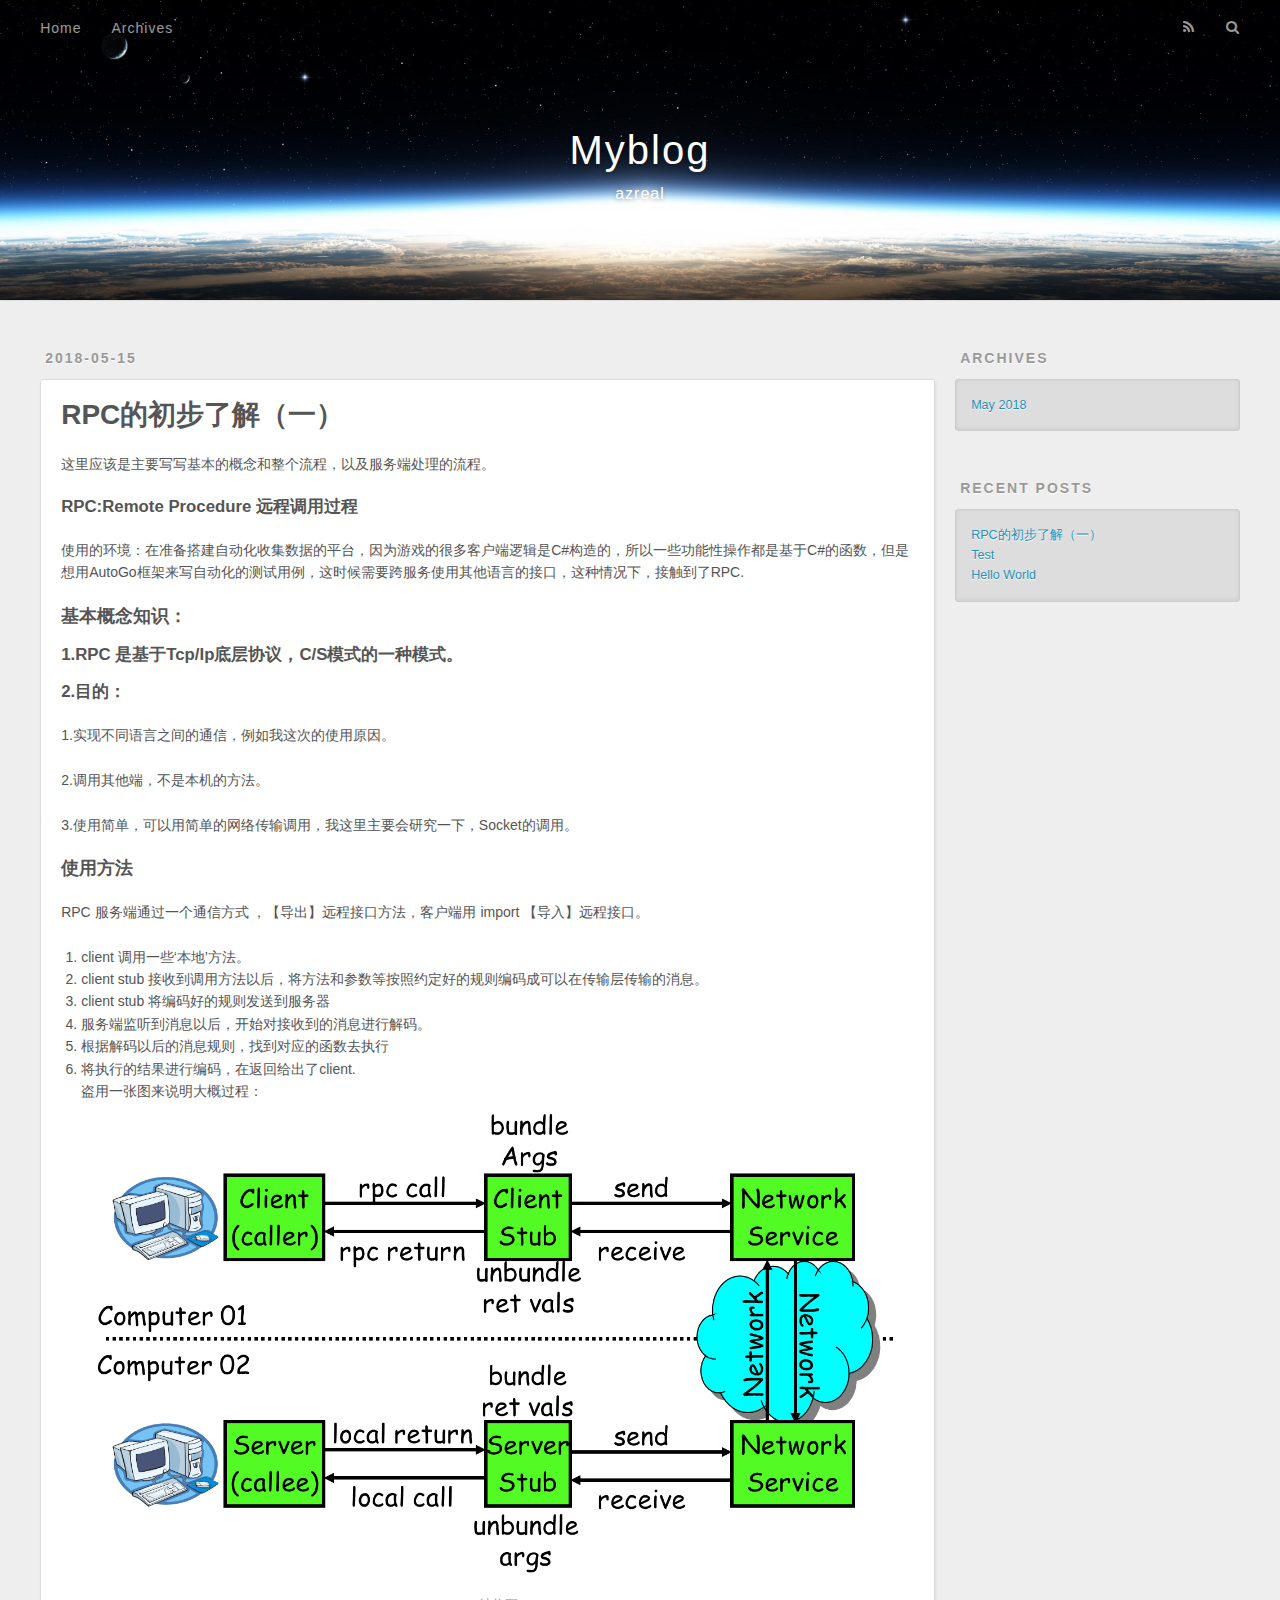
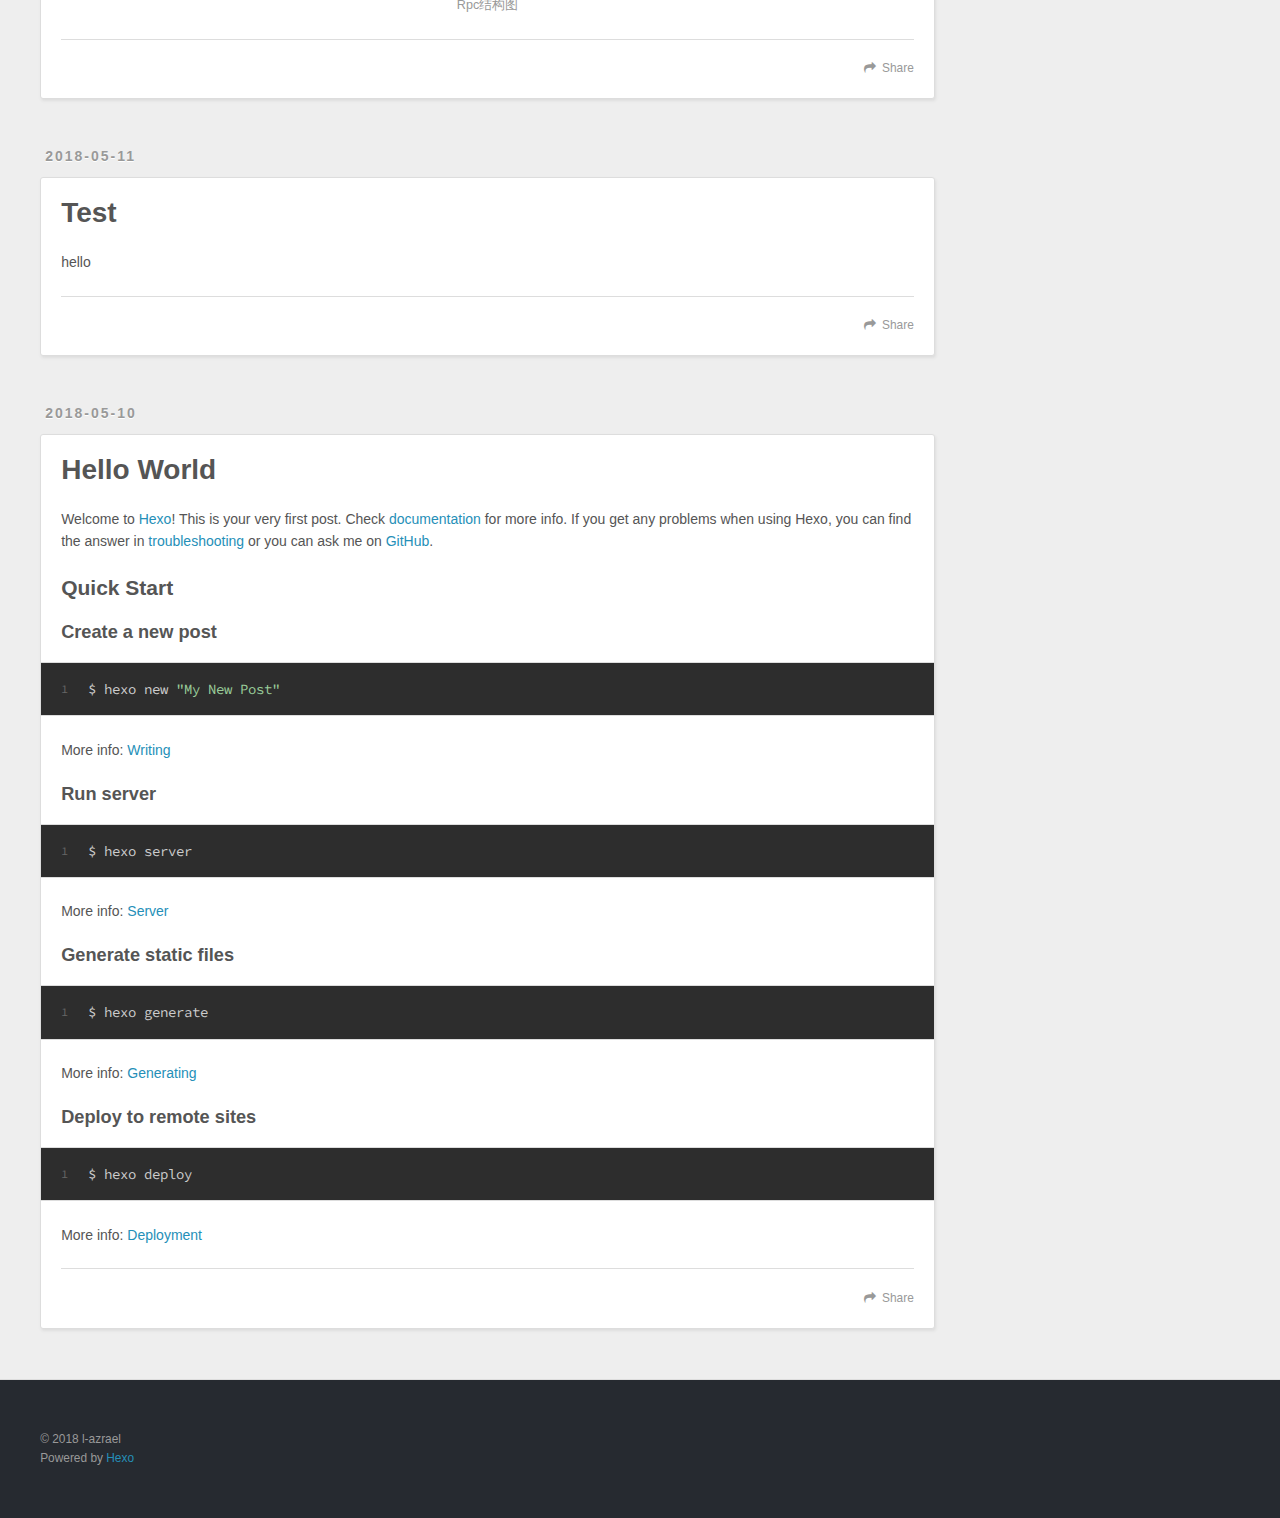
==== index.html @ de10a657 "update" ====
<!DOCTYPE html>
<html>
<head>
  <meta charset="utf-8">
  

  
  <title>Myblog</title>
  <meta name="viewport" content="width=device-width, initial-scale=1, maximum-scale=1">
  <meta name="description" content="加油">
<meta property="og:type" content="website">
<meta property="og:title" content="Myblog">
<meta property="og:url" content="http://yoursite.com/index.html">
<meta property="og:site_name" content="Myblog">
<meta property="og:description" content="加油">
<meta property="og:locale" content="zh-Hans">
<meta name="twitter:card" content="summary">
<meta name="twitter:title" content="Myblog">
<meta name="twitter:description" content="加油">
  
    <link rel="alternate" href="/atom.xml" title="Myblog" type="application/atom+xml">
  
  
    <link rel="icon" href="/favicon.png">
  
  
    <link href="//fonts.googleapis.com/css?family=Source+Code+Pro" rel="stylesheet" type="text/css">
  
  <link rel="stylesheet" href="/css/style.css">
</head>

<body>
  <div id="container">
    <div id="wrap">
      <header id="header">
  <div id="banner"></div>
  <div id="header-outer" class="outer">
    <div id="header-title" class="inner">
      <h1 id="logo-wrap">
        <a href="/" id="logo">Myblog</a>
      </h1>
      
        <h2 id="subtitle-wrap">
          <a href="/" id="subtitle">azreal</a>
        </h2>
      
    </div>
    <div id="header-inner" class="inner">
      <nav id="main-nav">
        <a id="main-nav-toggle" class="nav-icon"></a>
        
          <a class="main-nav-link" href="/">Home</a>
        
          <a class="main-nav-link" href="/archives">Archives</a>
        
      </nav>
      <nav id="sub-nav">
        
          <a id="nav-rss-link" class="nav-icon" href="/atom.xml" title="RSS Feed"></a>
        
        <a id="nav-search-btn" class="nav-icon" title="Search"></a>
      </nav>
      <div id="search-form-wrap">
        <form action="//google.com/search" method="get" accept-charset="UTF-8" class="search-form"><input type="search" name="q" class="search-form-input" placeholder="Search"><button type="submit" class="search-form-submit">&#xF002;</button><input type="hidden" name="sitesearch" value="http://yoursite.com"></form>
      </div>
    </div>
  </div>
</header>
      <div class="outer">
        <section id="main">
  
    <article id="post-RPC的初步了解（一）" class="article article-type-post" itemscope itemprop="blogPost">
  <div class="article-meta">
    <a href="/2018/05/15/RPC的初步了解（一）/" class="article-date">
  <time datetime="2018-05-15T07:46:44.225Z" itemprop="datePublished">2018-05-15</time>
</a>
    
  </div>
  <div class="article-inner">
    
    
      <header class="article-header">
        
  
    <h1 itemprop="name">
      <a class="article-title" href="/2018/05/15/RPC的初步了解（一）/">RPC的初步了解（一）</a>
    </h1>
  

      </header>
    
    <div class="article-entry" itemprop="articleBody">
      
        <p>这里应该是主要写写基本的概念和整个流程，以及服务端处理的流程。</p>
<h4 id="RPC-Remote-Procedure-远程调用过程"><a href="#RPC-Remote-Procedure-远程调用过程" class="headerlink" title="RPC:Remote Procedure 远程调用过程"></a>RPC:Remote Procedure 远程调用过程</h4><p>使用的环境：在准备搭建自动化收集数据的平台，因为游戏的很多客户端逻辑是C#构造的，所以一些功能性操作都是基于C#的函数，但是想用AutoGo框架来写自动化的测试用例，这时候需要跨服务使用其他语言的接口，这种情况下，接触到了RPC.</p>
<h3 id="基本概念知识："><a href="#基本概念知识：" class="headerlink" title="基本概念知识："></a>基本概念知识：</h3><h4 id="1-RPC-是基于Tcp-Ip底层协议，C-S模式的一种模式。"><a href="#1-RPC-是基于Tcp-Ip底层协议，C-S模式的一种模式。" class="headerlink" title="1.RPC 是基于Tcp/Ip底层协议，C/S模式的一种模式。"></a>1.RPC 是基于Tcp/Ip底层协议，C/S模式的一种模式。</h4><h4 id="2-目的："><a href="#2-目的：" class="headerlink" title="2.目的："></a>2.目的：</h4><p>  1.实现不同语言之间的通信，例如我这次的使用原因。</p>
<p>  2.调用其他端，不是本机的方法。  </p>
<p>  3.使用简单，可以用简单的网络传输调用，我这里主要会研究一下，Socket的调用。</p>
<h3 id="使用方法"><a href="#使用方法" class="headerlink" title="使用方法"></a>使用方法</h3><p>RPC 服务端通过一个通信方式 ，【导出】远程接口方法，客户端用 import 【导入】远程接口。  </p>
<ol>
<li>client 调用一些‘本地’方法。</li>
<li>client stub 接收到调用方法以后，将方法和参数等按照约定好的规则编码成可以在传输层传输的消息。</li>
<li>client stub 将编码好的规则发送到服务器</li>
<li>服务端监听到消息以后，开始对接收到的消息进行解码。</li>
<li>根据解码以后的消息规则，找到对应的函数去执行</li>
<li>将执行的结果进行编码，在返回给出了client.<br>盗用一张图来说明大概过程：<br><img src="/2018/05/15/RPC的初步了解（一）/rpc.png" alt="Rpc结构图"></li>
</ol>

      
    </div>
    <footer class="article-footer">
      <a data-url="http://yoursite.com/2018/05/15/RPC的初步了解（一）/" data-id="cjh7f4npv0002n8uz1afe9fk6" class="article-share-link">Share</a>
      
      
      
    </footer>
  </div>
  
</article>



  
    <article id="post-Test" class="article article-type-post" itemscope itemprop="blogPost">
  <div class="article-meta">
    <a href="/2018/05/11/Test/" class="article-date">
  <time datetime="2018-05-11T12:13:52.411Z" itemprop="datePublished">2018-05-11</time>
</a>
    
  </div>
  <div class="article-inner">
    
    
      <header class="article-header">
        
  
    <h1 itemprop="name">
      <a class="article-title" href="/2018/05/11/Test/">Test</a>
    </h1>
  

      </header>
    
    <div class="article-entry" itemprop="articleBody">
      
        <p>hello</p>

      
    </div>
    <footer class="article-footer">
      <a data-url="http://yoursite.com/2018/05/11/Test/" data-id="cjh7f4npt0001n8uz04z4fdyd" class="article-share-link">Share</a>
      
      
      
    </footer>
  </div>
  
</article>



  
    <article id="post-hello-world" class="article article-type-post" itemscope itemprop="blogPost">
  <div class="article-meta">
    <a href="/2018/05/10/hello-world/" class="article-date">
  <time datetime="2018-05-10T13:46:37.632Z" itemprop="datePublished">2018-05-10</time>
</a>
    
  </div>
  <div class="article-inner">
    
    
      <header class="article-header">
        
  
    <h1 itemprop="name">
      <a class="article-title" href="/2018/05/10/hello-world/">Hello World</a>
    </h1>
  

      </header>
    
    <div class="article-entry" itemprop="articleBody">
      
        <p>Welcome to <a href="https://hexo.io/" target="_blank" rel="noopener">Hexo</a>! This is your very first post. Check <a href="https://hexo.io/docs/" target="_blank" rel="noopener">documentation</a> for more info. If you get any problems when using Hexo, you can find the answer in <a href="https://hexo.io/docs/troubleshooting.html" target="_blank" rel="noopener">troubleshooting</a> or you can ask me on <a href="https://github.com/hexojs/hexo/issues" target="_blank" rel="noopener">GitHub</a>.</p>
<h2 id="Quick-Start"><a href="#Quick-Start" class="headerlink" title="Quick Start"></a>Quick Start</h2><h3 id="Create-a-new-post"><a href="#Create-a-new-post" class="headerlink" title="Create a new post"></a>Create a new post</h3><figure class="highlight bash"><table><tr><td class="gutter"><pre><span class="line">1</span><br></pre></td><td class="code"><pre><span class="line">$ hexo new <span class="string">"My New Post"</span></span><br></pre></td></tr></table></figure>
<p>More info: <a href="https://hexo.io/docs/writing.html" target="_blank" rel="noopener">Writing</a></p>
<h3 id="Run-server"><a href="#Run-server" class="headerlink" title="Run server"></a>Run server</h3><figure class="highlight bash"><table><tr><td class="gutter"><pre><span class="line">1</span><br></pre></td><td class="code"><pre><span class="line">$ hexo server</span><br></pre></td></tr></table></figure>
<p>More info: <a href="https://hexo.io/docs/server.html" target="_blank" rel="noopener">Server</a></p>
<h3 id="Generate-static-files"><a href="#Generate-static-files" class="headerlink" title="Generate static files"></a>Generate static files</h3><figure class="highlight bash"><table><tr><td class="gutter"><pre><span class="line">1</span><br></pre></td><td class="code"><pre><span class="line">$ hexo generate</span><br></pre></td></tr></table></figure>
<p>More info: <a href="https://hexo.io/docs/generating.html" target="_blank" rel="noopener">Generating</a></p>
<h3 id="Deploy-to-remote-sites"><a href="#Deploy-to-remote-sites" class="headerlink" title="Deploy to remote sites"></a>Deploy to remote sites</h3><figure class="highlight bash"><table><tr><td class="gutter"><pre><span class="line">1</span><br></pre></td><td class="code"><pre><span class="line">$ hexo deploy</span><br></pre></td></tr></table></figure>
<p>More info: <a href="https://hexo.io/docs/deployment.html" target="_blank" rel="noopener">Deployment</a></p>

      
    </div>
    <footer class="article-footer">
      <a data-url="http://yoursite.com/2018/05/10/hello-world/" data-id="cjh7f4npp0000n8uzhygvzi7x" class="article-share-link">Share</a>
      
      
      
    </footer>
  </div>
  
</article>



  


</section>
        
          <aside id="sidebar">
  
    

  
    

  
    
  
    
  <div class="widget-wrap">
    <h3 class="widget-title">Archives</h3>
    <div class="widget">
      <ul class="archive-list"><li class="archive-list-item"><a class="archive-list-link" href="/archives/2018/05/">May 2018</a></li></ul>
    </div>
  </div>


  
    
  <div class="widget-wrap">
    <h3 class="widget-title">Recent Posts</h3>
    <div class="widget">
      <ul>
        
          <li>
            <a href="/2018/05/15/RPC的初步了解（一）/">RPC的初步了解（一）</a>
          </li>
        
          <li>
            <a href="/2018/05/11/Test/">Test</a>
          </li>
        
          <li>
            <a href="/2018/05/10/hello-world/">Hello World</a>
          </li>
        
      </ul>
    </div>
  </div>

  
</aside>
        
      </div>
      <footer id="footer">
  
  <div class="outer">
    <div id="footer-info" class="inner">
      &copy; 2018 l-azrael<br>
      Powered by <a href="http://hexo.io/" target="_blank">Hexo</a>
    </div>
  </div>
</footer>
    </div>
    <nav id="mobile-nav">
  
    <a href="/" class="mobile-nav-link">Home</a>
  
    <a href="/archives" class="mobile-nav-link">Archives</a>
  
</nav>
    

<script src="//ajax.googleapis.com/ajax/libs/jquery/2.0.3/jquery.min.js"></script>


  <link rel="stylesheet" href="/fancybox/jquery.fancybox.css">
  <script src="/fancybox/jquery.fancybox.pack.js"></script>


<script src="/js/script.js"></script>




  </div>
</body>
</html>
---- css/style.css ----
body {
  width: 100%;
}
body:before,
body:after {
  content: "";
  display: table;
}
body:after {
  clear: both;
}
html,
body,
div,
span,
applet,
object,
iframe,
h1,
h2,
h3,
h4,
h5,
h6,
p,
blockquote,
pre,
a,
abbr,
acronym,
address,
big,
cite,
code,
del,
dfn,
em,
img,
ins,
kbd,
q,
s,
samp,
small,
strike,
strong,
sub,
sup,
tt,
var,
dl,
dt,
dd,
ol,
ul,
li,
fieldset,
form,
label,
legend,
table,
caption,
tbody,
tfoot,
thead,
tr,
th,
td {
  margin: 0;
  padding: 0;
  border: 0;
  outline: 0;
  font-weight: inherit;
  font-style: inherit;
  font-family: inherit;
  font-size: 100%;
  vertical-align: baseline;
}
body {
  line-height: 1;
  color: #000;
  background: #fff;
}
ol,
ul {
  list-style: none;
}
table {
  border-collapse: separate;
  border-spacing: 0;
  vertical-align: middle;
}
caption,
th,
td {
  text-align: left;
  font-weight: normal;
  vertical-align: middle;
}
a img {
  border: none;
}
input,
button {
  margin: 0;
  padding: 0;
}
input::-moz-focus-inner,
button::-moz-focus-inner {
  border: 0;
  padding: 0;
}
@font-face {
  font-family: FontAwesome;
  font-style: normal;
  font-weight: normal;
  src: url("fonts/fontawesome-webfont.eot?v=#4.0.3");
  src: url("fonts/fontawesome-webfont.eot?#iefix&v=#4.0.3") format("embedded-opentype"), url("fonts/fontawesome-webfont.woff?v=#4.0.3") format("woff"), url("fonts/fontawesome-webfont.ttf?v=#4.0.3") format("truetype"), url("fonts/fontawesome-webfont.svg#fontawesomeregular?v=#4.0.3") format("svg");
}
html,
body,
#container {
  height: 100%;
}
body {
  background: #eee;
  font: 14px -apple-system, BlinkMacSystemFont, "Segoe UI", "Roboto", "Oxygen", "Ubuntu", "Cantarell", "Fira Sans", "Droid Sans", "Helvetica Neue", sans-serif;
  -webkit-text-size-adjust: 100%;
}
.outer {
  max-width: 1220px;
  margin: 0 auto;
  padding: 0 20px;
}
.outer:before,
.outer:after {
  content: "";
  display: table;
}
.outer:after {
  clear: both;
}
.inner {
  display: inline;
  float: left;
  width: 98.33333333333333%;
  margin: 0 0.833333333333333%;
}
.left,
.alignleft {
  float: left;
}
.right,
.alignright {
  float: right;
}
.clear {
  clear: both;
}
#container {
  position: relative;
}
.mobile-nav-on {
  overflow: hidden;
}
#wrap {
  height: 100%;
  width: 100%;
  position: absolute;
  top: 0;
  left: 0;
  -webkit-transition: 0.2s ease-out;
  -moz-transition: 0.2s ease-out;
  -ms-transition: 0.2s ease-out;
  transition: 0.2s ease-out;
  z-index: 1;
  background: #eee;
}
.mobile-nav-on #wrap {
  left: 280px;
}
@media screen and (min-width: 768px) {
  #main {
    display: inline;
    float: left;
    width: 73.33333333333333%;
    margin: 0 0.833333333333333%;
  }
}
.article-date,
.article-category-link,
.archive-year,
.widget-title {
  text-decoration: none;
  text-transform: uppercase;
  letter-spacing: 2px;
  color: #999;
  margin-bottom: 1em;
  margin-left: 5px;
  line-height: 1em;
  text-shadow: 0 1px #fff;
  font-weight: bold;
}
.article-inner,
.archive-article-inner {
  background: #fff;
  -webkit-box-shadow: 1px 2px 3px #ddd;
  box-shadow: 1px 2px 3px #ddd;
  border: 1px solid #ddd;
  border-radius: 3px;
}
.article-entry h1,
.widget h1 {
  font-size: 2em;
}
.article-entry h2,
.widget h2 {
  font-size: 1.5em;
}
.article-entry h3,
.widget h3 {
  font-size: 1.3em;
}
.article-entry h4,
.widget h4 {
  font-size: 1.2em;
}
.article-entry h5,
.widget h5 {
  font-size: 1em;
}
.article-entry h6,
.widget h6 {
  font-size: 1em;
  color: #999;
}
.article-entry hr,
.widget hr {
  border: 1px dashed #ddd;
}
.article-entry strong,
.widget strong {
  font-weight: bold;
}
.article-entry em,
.widget em,
.article-entry cite,
.widget cite {
  font-style: italic;
}
.article-entry sup,
.widget sup,
.article-entry sub,
.widget sub {
  font-size: 0.75em;
  line-height: 0;
  position: relative;
  vertical-align: baseline;
}
.article-entry sup,
.widget sup {
  top: -0.5em;
}
.article-entry sub,
.widget sub {
  bottom: -0.2em;
}
.article-entry small,
.widget small {
  font-size: 0.85em;
}
.article-entry acronym,
.widget acronym,
.article-entry abbr,
.widget abbr {
  border-bottom: 1px dotted;
}
.article-entry ul,
.widget ul,
.article-entry ol,
.widget ol,
.article-entry dl,
.widget dl {
  margin: 0 20px;
  line-height: 1.6em;
}
.article-entry ul ul,
.widget ul ul,
.article-entry ol ul,
.widget ol ul,
.article-entry ul ol,
.widget ul ol,
.article-entry ol ol,
.widget ol ol {
  margin-top: 0;
  margin-bottom: 0;
}
.article-entry ul,
.widget ul {
  list-style: disc;
}
.article-entry ol,
.widget ol {
  list-style: decimal;
}
.article-entry dt,
.widget dt {
  font-weight: bold;
}
#header {
  height: 300px;
  position: relative;
  border-bottom: 1px solid #ddd;
}
#header:before,
#header:after {
  content: "";
  position: absolute;
  left: 0;
  right: 0;
  height: 40px;
}
#header:before {
  top: 0;
  background: -webkit-linear-gradient(rgba(0,0,0,0.2), transparent);
  background: -moz-linear-gradient(rgba(0,0,0,0.2), transparent);
  background: -ms-linear-gradient(rgba(0,0,0,0.2), transparent);
  background: linear-gradient(rgba(0,0,0,0.2), transparent);
}
#header:after {
  bottom: 0;
  background: -webkit-linear-gradient(transparent, rgba(0,0,0,0.2));
  background: -moz-linear-gradient(transparent, rgba(0,0,0,0.2));
  background: -ms-linear-gradient(transparent, rgba(0,0,0,0.2));
  background: linear-gradient(transparent, rgba(0,0,0,0.2));
}
#header-outer {
  height: 100%;
  position: relative;
}
#header-inner {
  position: relative;
  overflow: hidden;
}
#banner {
  position: absolute;
  top: 0;
  left: 0;
  width: 100%;
  height: 100%;
  background: url("images/banner.jpg") center #000;
  -webkit-background-size: cover;
  -moz-background-size: cover;
  background-size: cover;
  z-index: -1;
}
#header-title {
  text-align: center;
  height: 40px;
  position: absolute;
  top: 50%;
  left: 0;
  margin-top: -20px;
}
#logo,
#subtitle {
  text-decoration: none;
  color: #fff;
  font-weight: 300;
  text-shadow: 0 1px 4px rgba(0,0,0,0.3);
}
#logo {
  font-size: 40px;
  line-height: 40px;
  letter-spacing: 2px;
}
#subtitle {
  font-size: 16px;
  line-height: 16px;
  letter-spacing: 1px;
}
#subtitle-wrap {
  margin-top: 16px;
}
#main-nav {
  float: left;
  margin-left: -15px;
}
.nav-icon,
.main-nav-link {
  float: left;
  color: #fff;
  opacity: 0.6;
  text-decoration: none;
  text-shadow: 0 1px rgba(0,0,0,0.2);
  -webkit-transition: opacity 0.2s;
  -moz-transition: opacity 0.2s;
  -ms-transition: opacity 0.2s;
  transition: opacity 0.2s;
  display: block;
  padding: 20px 15px;
}
.nav-icon:hover,
.main-nav-link:hover {
  opacity: 1;
}
.nav-icon {
  font-family: FontAwesome;
  text-align: center;
  font-size: 14px;
  width: 14px;
  height: 14px;
  padding: 20px 15px;
  position: relative;
  cursor: pointer;
}
.main-nav-link {
  font-weight: 300;
  letter-spacing: 1px;
}
@media screen and (max-width: 479px) {
  .main-nav-link {
    display: none;
  }
}
#main-nav-toggle {
  display: none;
}
#main-nav-toggle:before {
  content: "\f0c9";
}
@media screen and (max-width: 479px) {
  #main-nav-toggle {
    display: block;
  }
}
#sub-nav {
  float: right;
  margin-right: -15px;
}
#nav-rss-link:before {
  content: "\f09e";
}
#nav-search-btn:before {
  content: "\f002";
}
#search-form-wrap {
  position: absolute;
  top: 15px;
  width: 150px;
  height: 30px;
  right: -150px;
  opacity: 0;
  -webkit-transition: 0.2s ease-out;
  -moz-transition: 0.2s ease-out;
  -ms-transition: 0.2s ease-out;
  transition: 0.2s ease-out;
}
#search-form-wrap.on {
  opacity: 1;
  right: 0;
}
@media screen and (max-width: 479px) {
  #search-form-wrap {
    width: 100%;
    right: -100%;
  }
}
.search-form {
  position: absolute;
  top: 0;
  left: 0;
  right: 0;
  background: #fff;
  padding: 5px 15px;
  border-radius: 15px;
  -webkit-box-shadow: 0 0 10px rgba(0,0,0,0.3);
  box-shadow: 0 0 10px rgba(0,0,0,0.3);
}
.search-form-input {
  border: none;
  background: none;
  color: #555;
  width: 100%;
  font: 13px -apple-system, BlinkMacSystemFont, "Segoe UI", "Roboto", "Oxygen", "Ubuntu", "Cantarell", "Fira Sans", "Droid Sans", "Helvetica Neue", sans-serif;
  outline: none;
}
.search-form-input::-webkit-search-results-decoration,
.search-form-input::-webkit-search-cancel-button {
  -webkit-appearance: none;
}
.search-form-submit {
  position: absolute;
  top: 50%;
  right: 10px;
  margin-top: -7px;
  font: 13px FontAwesome;
  border: none;
  background: none;
  color: #bbb;
  cursor: pointer;
}
.search-form-submit:hover,
.search-form-submit:focus {
  color: #777;
}
.article {
  margin: 50px 0;
}
.article-inner {
  overflow: hidden;
}
.article-meta:before,
.article-meta:after {
  content: "";
  display: table;
}
.article-meta:after {
  clear: both;
}
.article-date {
  float: left;
}
.article-category {
  float: left;
  line-height: 1em;
  color: #ccc;
  text-shadow: 0 1px #fff;
  margin-left: 8px;
}
.article-category:before {
  content: "\2022";
}
.article-category-link {
  margin: 0 12px 1em;
}
.article-header {
  padding: 20px 20px 0;
}
.article-title {
  text-decoration: none;
  font-size: 2em;
  font-weight: bold;
  color: #555;
  line-height: 1.1em;
  -webkit-transition: color 0.2s;
  -moz-transition: color 0.2s;
  -ms-transition: color 0.2s;
  transition: color 0.2s;
}
a.article-title:hover {
  color: #258fb8;
}
.article-entry {
  color: #555;
  padding: 0 20px;
}
.article-entry:before,
.article-entry:after {
  content: "";
  display: table;
}
.article-entry:after {
  clear: both;
}
.article-entry p,
.article-entry table {
  line-height: 1.6em;
  margin: 1.6em 0;
}
.article-entry h1,
.article-entry h2,
.article-entry h3,
.article-entry h4,
.article-entry h5,
.article-entry h6 {
  font-weight: bold;
}
.article-entry h1,
.article-entry h2,
.article-entry h3,
.article-entry h4,
.article-entry h5,
.article-entry h6 {
  line-height: 1.1em;
  margin: 1.1em 0;
}
.article-entry a {
  color: #258fb8;
  text-decoration: none;
}
.article-entry a:hover {
  text-decoration: underline;
}
.article-entry ul,
.article-entry ol,
.article-entry dl {
  margin-top: 1.6em;
  margin-bottom: 1.6em;
}
.article-entry img,
.article-entry video {
  max-width: 100%;
  height: auto;
  display: block;
  margin: auto;
}
.article-entry iframe {
  border: none;
}
.article-entry table {
  width: 100%;
  border-collapse: collapse;
  border-spacing: 0;
}
.article-entry th {
  font-weight: bold;
  border-bottom: 3px solid #ddd;
  padding-bottom: 0.5em;
}
.article-entry td {
  border-bottom: 1px solid #ddd;
  padding: 10px 0;
}
.article-entry blockquote {
  font-family: Georgia, "Times New Roman", serif;
  font-size: 1.4em;
  margin: 1.6em 20px;
  text-align: center;
}
.article-entry blockquote footer {
  font-size: 14px;
  margin: 1.6em 0;
  font-family: -apple-system, BlinkMacSystemFont, "Segoe UI", "Roboto", "Oxygen", "Ubuntu", "Cantarell", "Fira Sans", "Droid Sans", "Helvetica Neue", sans-serif;
}
.article-entry blockquote footer cite:before {
  content: "—";
  padding: 0 0.5em;
}
.article-entry .pullquote {
  text-align: left;
  width: 45%;
  margin: 0;
}
.article-entry .pullquote.left {
  margin-left: 0.5em;
  margin-right: 1em;
}
.article-entry .pullquote.right {
  margin-right: 0.5em;
  margin-left: 1em;
}
.article-entry .caption {
  color: #999;
  display: block;
  font-size: 0.9em;
  margin-top: 0.5em;
  position: relative;
  text-align: center;
}
.article-entry .video-container {
  position: relative;
  padding-top: 56.25%;
  height: 0;
  overflow: hidden;
}
.article-entry .video-container iframe,
.article-entry .video-container object,
.article-entry .video-container embed {
  position: absolute;
  top: 0;
  left: 0;
  width: 100%;
  height: 100%;
  margin-top: 0;
}
.article-more-link a {
  display: inline-block;
  line-height: 1em;
  padding: 6px 15px;
  border-radius: 15px;
  background: #eee;
  color: #999;
  text-shadow: 0 1px #fff;
  text-decoration: none;
}
.article-more-link a:hover {
  background: #258fb8;
  color: #fff;
  text-decoration: none;
  text-shadow: 0 1px #1e7293;
}
.article-footer {
  font-size: 0.85em;
  line-height: 1.6em;
  border-top: 1px solid #ddd;
  padding-top: 1.6em;
  margin: 0 20px 20px;
}
.article-footer:before,
.article-footer:after {
  content: "";
  display: table;
}
.article-footer:after {
  clear: both;
}
.article-footer a {
  color: #999;
  text-decoration: none;
}
.article-footer a:hover {
  color: #555;
}
.article-tag-list-item {
  float: left;
  margin-right: 10px;
}
.article-tag-list-link:before {
  content: "#";
}
.article-comment-link {
  float: right;
}
.article-comment-link:before {
  content: "\f075";
  font-family: FontAwesome;
  padding-right: 8px;
}
.article-share-link {
  cursor: pointer;
  float: right;
  margin-left: 20px;
}
.article-share-link:before {
  content: "\f064";
  font-family: FontAwesome;
  padding-right: 6px;
}
#article-nav {
  position: relative;
}
#article-nav:before,
#article-nav:after {
  content: "";
  display: table;
}
#article-nav:after {
  clear: both;
}
@media screen and (min-width: 768px) {
  #article-nav {
    margin: 50px 0;
  }
  #article-nav:before {
    width: 8px;
    height: 8px;
    position: absolute;
    top: 50%;
    left: 50%;
    margin-top: -4px;
    margin-left: -4px;
    content: "";
    border-radius: 50%;
    background: #ddd;
    -webkit-box-shadow: 0 1px 2px #fff;
    box-shadow: 0 1px 2px #fff;
  }
}
.article-nav-link-wrap {
  text-decoration: none;
  text-shadow: 0 1px #fff;
  color: #999;
  -webkit-box-sizing: border-box;
  -moz-box-sizing: border-box;
  box-sizing: border-box;
  margin-top: 50px;
  text-align: center;
  display: block;
}
.article-nav-link-wrap:hover {
  color: #555;
}
@media screen and (min-width: 768px) {
  .article-nav-link-wrap {
    width: 50%;
    margin-top: 0;
  }
}
@media screen and (min-width: 768px) {
  #article-nav-newer {
    float: left;
    text-align: right;
    padding-right: 20px;
  }
}
@media screen and (min-width: 768px) {
  #article-nav-older {
    float: right;
    text-align: left;
    padding-left: 20px;
  }
}
.article-nav-caption {
  text-transform: uppercase;
  letter-spacing: 2px;
  color: #ddd;
  line-height: 1em;
  font-weight: bold;
}
#article-nav-newer .article-nav-caption {
  margin-right: -2px;
}
.article-nav-title {
  font-size: 0.85em;
  line-height: 1.6em;
  margin-top: 0.5em;
}
.article-share-box {
  position: absolute;
  display: none;
  background: #fff;
  -webkit-box-shadow: 1px 2px 10px rgba(0,0,0,0.2);
  box-shadow: 1px 2px 10px rgba(0,0,0,0.2);
  border-radius: 3px;
  margin-left: -145px;
  overflow: hidden;
  z-index: 1;
}
.article-share-box.on {
  display: block;
}
.article-share-input {
  width: 100%;
  background: none;
  -webkit-box-sizing: border-box;
  -moz-box-sizing: border-box;
  box-sizing: border-box;
  font: 14px -apple-system, BlinkMacSystemFont, "Segoe UI", "Roboto", "Oxygen", "Ubuntu", "Cantarell", "Fira Sans", "Droid Sans", "Helvetica Neue", sans-serif;
  padding: 0 15px;
  color: #555;
  outline: none;
  border: 1px solid #ddd;
  border-radius: 3px 3px 0 0;
  height: 36px;
  line-height: 36px;
}
.article-share-links {
  background: #eee;
}
.article-share-links:before,
.article-share-links:after {
  content: "";
  display: table;
}
.article-share-links:after {
  clear: both;
}
.article-share-twitter,
.article-share-facebook,
.article-share-pinterest,
.article-share-google,
.article-share-linkedin {
  width: 50px;
  height: 36px;
  display: block;
  float: left;
  position: relative;
  color: #999;
  text-shadow: 0 1px #fff;
}
.article-share-twitter:before,
.article-share-facebook:before,
.article-share-pinterest:before,
.article-share-google:before,
.article-share-linkedin:before {
  font-size: 20px;
  font-family: FontAwesome;
  width: 20px;
  height: 20px;
  position: absolute;
  top: 50%;
  left: 50%;
  margin-top: -10px;
  margin-left: -10px;
  text-align: center;
}
.article-share-twitter:hover,
.article-share-facebook:hover,
.article-share-pinterest:hover,
.article-share-google:hover,
.article-share-linkedin:hover {
  color: #fff;
}
.article-share-twitter:before {
  content: "\f099";
}
.article-share-twitter:hover {
  background: #00aced;
  text-shadow: 0 1px #008abe;
}
.article-share-facebook:before {
  content: "\f09a";
}
.article-share-facebook:hover {
  background: #3b5998;
  text-shadow: 0 1px #2f477a;
}
.article-share-pinterest:before {
  content: "\f0d2";
}
.article-share-pinterest:hover {
  background: #cb2027;
  text-shadow: 0 1px #a21a1f;
}
.article-share-google:before {
  content: "\f0d5";
}
.article-share-google:hover {
  background: #dd4b39;
  text-shadow: 0 1px #be3221;
}
.article-share-linkedin:before {
  content: "\f0e1";
}
.article-share-linkedin:hover {
  background: #0077b5;
  text-shadow: 0 1px #005f91;
}
.article-gallery {
  background: #000;
  position: relative;
}
.article-gallery-photos {
  position: relative;
  overflow: hidden;
}
.article-gallery-img {
  display: none;
  max-width: 100%;
}
.article-gallery-img:first-child {
  display: block;
}
.article-gallery-img.loaded {
  position: absolute;
  display: block;
}
.article-gallery-img img {
  display: block;
  max-width: 100%;
  margin: 0 auto;
}
#comments {
  background: #fff;
  -webkit-box-shadow: 1px 2px 3px #ddd;
  box-shadow: 1px 2px 3px #ddd;
  padding: 20px;
  border: 1px solid #ddd;
  border-radius: 3px;
  margin: 50px 0;
}
#comments a {
  color: #258fb8;
}
.archives-wrap {
  margin: 50px 0;
}
.archives:before,
.archives:after {
  content: "";
  display: table;
}
.archives:after {
  clear: both;
}
.archive-year-wrap {
  margin-bottom: 1em;
}
.archives {
  -webkit-column-gap: 10px;
  -moz-column-gap: 10px;
  column-gap: 10px;
}
@media screen and (min-width: 480px) and (max-width: 767px) {
  .archives {
    -webkit-column-count: 2;
    -moz-column-count: 2;
    column-count: 2;
  }
}
@media screen and (min-width: 768px) {
  .archives {
    -webkit-column-count: 3;
    -moz-column-count: 3;
    column-count: 3;
  }
}
.archive-article {
  -webkit-column-break-inside: avoid;
  page-break-inside: avoid;
  overflow: hidden;
  break-inside: avoid-column;
}
.archive-article-inner {
  padding: 10px;
  margin-bottom: 15px;
}
.archive-article-title {
  text-decoration: none;
  font-weight: bold;
  color: #555;
  -webkit-transition: color 0.2s;
  -moz-transition: color 0.2s;
  -ms-transition: color 0.2s;
  transition: color 0.2s;
  line-height: 1.6em;
}
.archive-article-title:hover {
  color: #258fb8;
}
.archive-article-footer {
  margin-top: 1em;
}
.archive-article-date {
  color: #999;
  text-decoration: none;
  font-size: 0.85em;
  line-height: 1em;
  margin-bottom: 0.5em;
  display: block;
}
#page-nav {
  margin: 50px auto;
  background: #fff;
  -webkit-box-shadow: 1px 2px 3px #ddd;
  box-shadow: 1px 2px 3px #ddd;
  border: 1px solid #ddd;
  border-radius: 3px;
  text-align: center;
  color: #999;
  overflow: hidden;
}
#page-nav:before,
#page-nav:after {
  content: "";
  display: table;
}
#page-nav:after {
  clear: both;
}
#page-nav a,
#page-nav span {
  padding: 10px 20px;
  line-height: 1;
  height: 2ex;
}
#page-nav a {
  color: #999;
  text-decoration: none;
}
#page-nav a:hover {
  background: #999;
  color: #fff;
}
#page-nav .prev {
  float: left;
}
#page-nav .next {
  float: right;
}
#page-nav .page-number {
  display: inline-block;
}
@media screen and (max-width: 479px) {
  #page-nav .page-number {
    display: none;
  }
}
#page-nav .current {
  color: #555;
  font-weight: bold;
}
#page-nav .space {
  color: #ddd;
}
#footer {
  background: #262a30;
  padding: 50px 0;
  border-top: 1px solid #ddd;
  color: #999;
}
#footer a {
  color: #258fb8;
  text-decoration: none;
}
#footer a:hover {
  text-decoration: underline;
}
#footer-info {
  line-height: 1.6em;
  font-size: 0.85em;
}
.article-entry pre,
.article-entry .highlight {
  background: #2d2d2d;
  margin: 0 -20px;
  padding: 15px 20px;
  border-style: solid;
  border-color: #ddd;
  border-width: 1px 0;
  overflow: auto;
  color: #ccc;
  line-height: 22.400000000000002px;
}
.article-entry .highlight .gutter pre,
.article-entry .gist .gist-file .gist-data .line-numbers {
  color: #666;
  font-size: 0.85em;
}
.article-entry pre,
.article-entry code {
  font-family: "Source Code Pro", Consolas, Monaco, Menlo, Consolas, monospace;
}
.article-entry code {
  background: #eee;
  text-shadow: 0 1px #fff;
  padding: 0 0.3em;
}
.article-entry pre code {
  background: none;
  text-shadow: none;
  padding: 0;
}
.article-entry .highlight pre {
  border: none;
  margin: 0;
  padding: 0;
}
.article-entry .highlight table {
  margin: 0;
  width: auto;
}
.article-entry .highlight td {
  border: none;
  padding: 0;
}
.article-entry .highlight figcaption {
  font-size: 0.85em;
  color: #999;
  line-height: 1em;
  margin-bottom: 1em;
}
.article-entry .highlight figcaption:before,
.article-entry .highlight figcaption:after {
  content: "";
  display: table;
}
.article-entry .highlight figcaption:after {
  clear: both;
}
.article-entry .highlight figcaption a {
  float: right;
}
.article-entry .highlight .gutter pre {
  text-align: right;
  padding-right: 20px;
}
.article-entry .highlight .line {
  height: 22.400000000000002px;
}
.article-entry .highlight .line.marked {
  background: #515151;
}
.article-entry .gist {
  margin: 0 -20px;
  border-style: solid;
  border-color: #ddd;
  border-width: 1px 0;
  background: #2d2d2d;
  padding: 15px 20px 15px 0;
}
.article-entry .gist .gist-file {
  border: none;
  font-family: "Source Code Pro", Consolas, Monaco, Menlo, Consolas, monospace;
  margin: 0;
}
.article-entry .gist .gist-file .gist-data {
  background: none;
  border: none;
}
.article-entry .gist .gist-file .gist-data .line-numbers {
  background: none;
  border: none;
  padding: 0 20px 0 0;
}
.article-entry .gist .gist-file .gist-data .line-data {
  padding: 0 !important;
}
.article-entry .gist .gist-file .highlight {
  margin: 0;
  padding: 0;
  border: none;
}
.article-entry .gist .gist-file .gist-meta {
  background: #2d2d2d;
  color: #999;
  font: 0.85em -apple-system, BlinkMacSystemFont, "Segoe UI", "Roboto", "Oxygen", "Ubuntu", "Cantarell", "Fira Sans", "Droid Sans", "Helvetica Neue", sans-serif;
  text-shadow: 0 0;
  padding: 0;
  margin-top: 1em;
  margin-left: 20px;
}
.article-entry .gist .gist-file .gist-meta a {
  color: #258fb8;
  font-weight: normal;
}
.article-entry .gist .gist-file .gist-meta a:hover {
  text-decoration: underline;
}
pre .comment,
pre .title {
  color: #999;
}
pre .variable,
pre .attribute,
pre .tag,
pre .regexp,
pre .ruby .constant,
pre .xml .tag .title,
pre .xml .pi,
pre .xml .doctype,
pre .html .doctype,
pre .css .id,
pre .css .class,
pre .css .pseudo {
  color: #f2777a;
}
pre .number,
pre .preprocessor,
pre .built_in,
pre .literal,
pre .params,
pre .constant {
  color: #f99157;
}
pre .class,
pre .ruby .class .title,
pre .css .rules .attribute {
  color: #9c9;
}
pre .string,
pre .value,
pre .inheritance,
pre .header,
pre .ruby .symbol,
pre .xml .cdata {
  color: #9c9;
}
pre .css .hexcolor {
  color: #6cc;
}
pre .function,
pre .python .decorator,
pre .python .title,
pre .ruby .function .title,
pre .ruby .title .keyword,
pre .perl .sub,
pre .javascript .title,
pre .coffeescript .title {
  color: #69c;
}
pre .keyword,
pre .javascript .function {
  color: #c9c;
}
@media screen and (max-width: 479px) {
  #mobile-nav {
    position: absolute;
    top: 0;
    left: 0;
    width: 280px;
    height: 100%;
    background: #191919;
    border-right: 1px solid #fff;
  }
}
@media screen and (max-width: 479px) {
  .mobile-nav-link {
    display: block;
    color: #999;
    text-decoration: none;
    padding: 15px 20px;
    font-weight: bold;
  }
  .mobile-nav-link:hover {
    color: #fff;
  }
}
@media screen and (min-width: 768px) {
  #sidebar {
    display: inline;
    float: left;
    width: 23.333333333333332%;
    margin: 0 0.833333333333333%;
  }
}
.widget-wrap {
  margin: 50px 0;
}
.widget {
  color: #777;
  text-shadow: 0 1px #fff;
  background: #ddd;
  -webkit-box-shadow: 0 -1px 4px #ccc inset;
  box-shadow: 0 -1px 4px #ccc inset;
  border: 1px solid #ccc;
  padding: 15px;
  border-radius: 3px;
}
.widget a {
  color: #258fb8;
  text-decoration: none;
}
.widget a:hover {
  text-decoration: underline;
}
.widget ul ul,
.widget ol ul,
.widget dl ul,
.widget ul ol,
.widget ol ol,
.widget dl ol,
.widget ul dl,
.widget ol dl,
.widget dl dl {
  margin-left: 15px;
  list-style: disc;
}
.widget {
  line-height: 1.6em;
  word-wrap: break-word;
  font-size: 0.9em;
}
.widget ul,
.widget ol {
  list-style: none;
  margin: 0;
}
.widget ul ul,
.widget ol ul,
.widget ul ol,
.widget ol ol {
  margin: 0 20px;
}
.widget ul ul,
.widget ol ul {
  list-style: disc;
}
.widget ul ol,
.widget ol ol {
  list-style: decimal;
}
.category-list-count,
.tag-list-count,
.archive-list-count {
  padding-left: 5px;
  color: #999;
  font-size: 0.85em;
}
.category-list-count:before,
.tag-list-count:before,
.archive-list-count:before {
  content: "(";
}
.category-list-count:after,
.tag-list-count:after,
.archive-list-count:after {
  content: ")";
}
.tagcloud a {
  margin-right: 5px;
  display: inline-block;
}
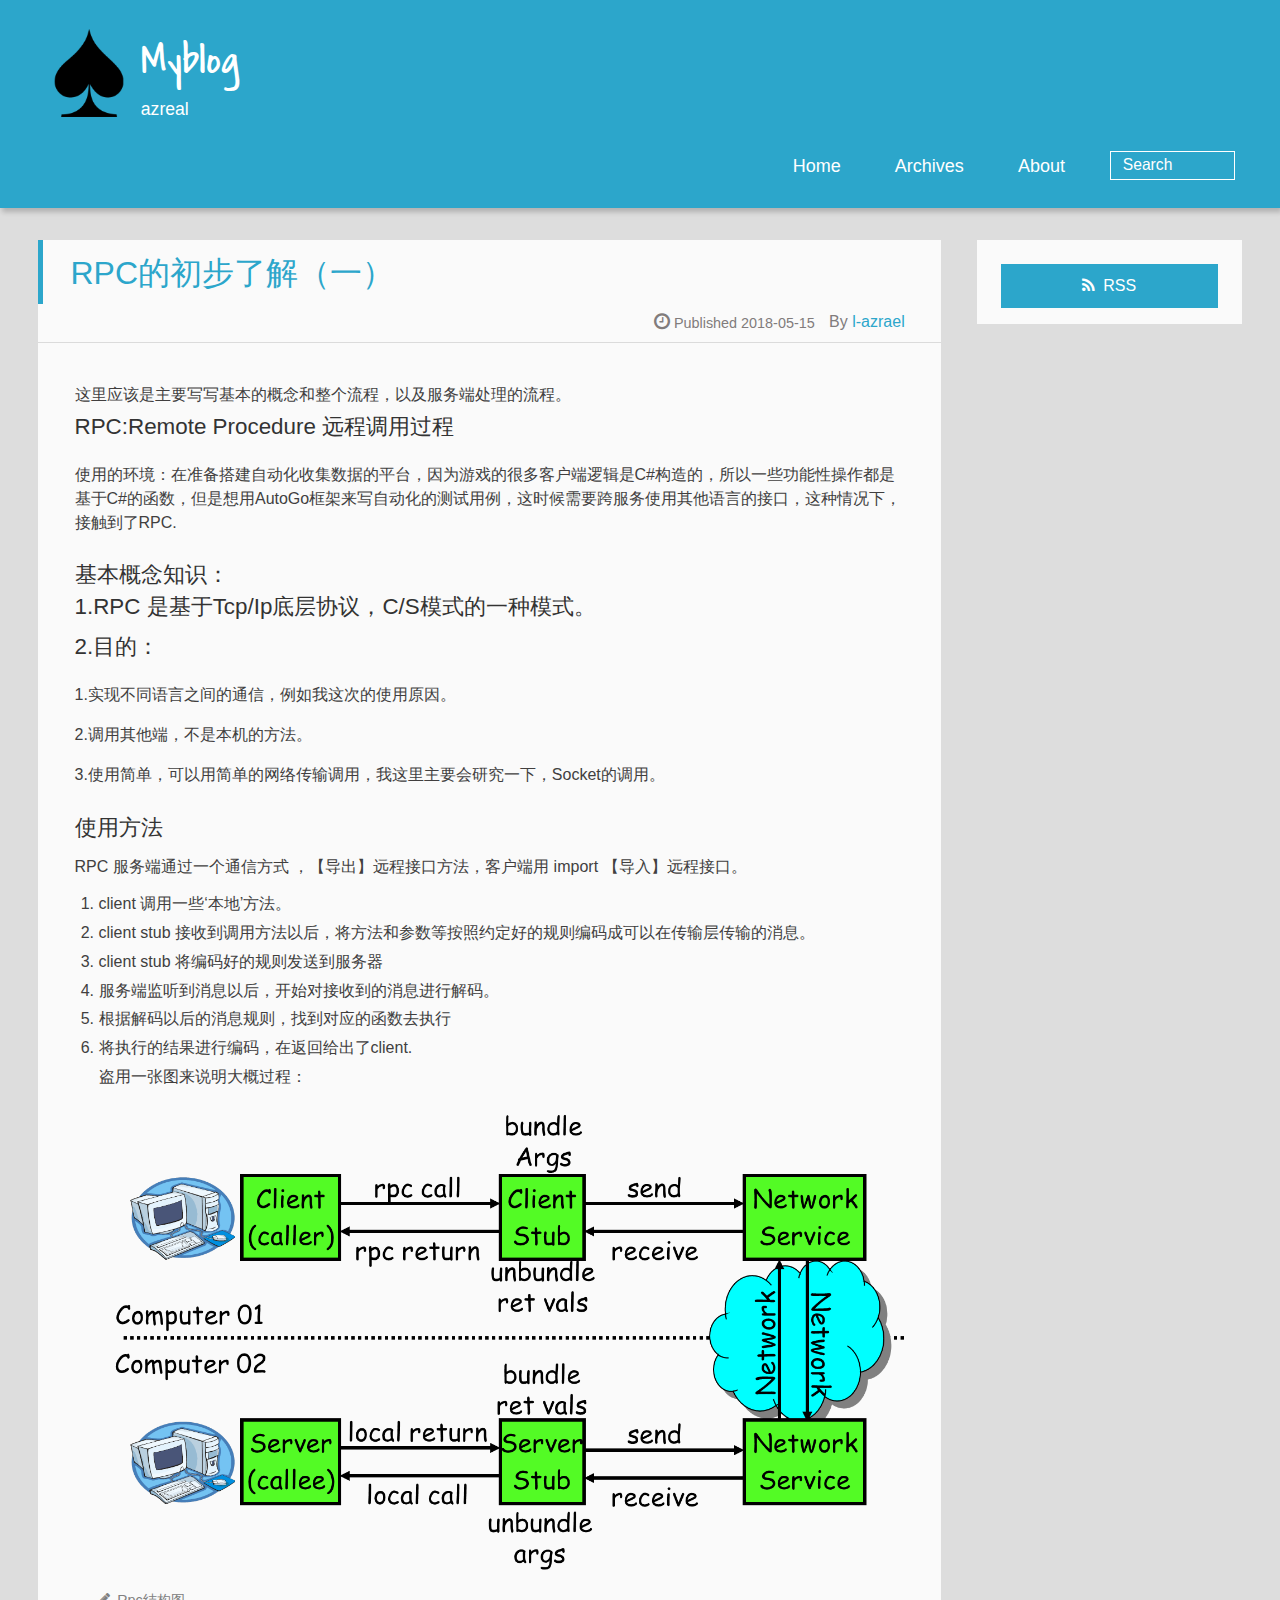
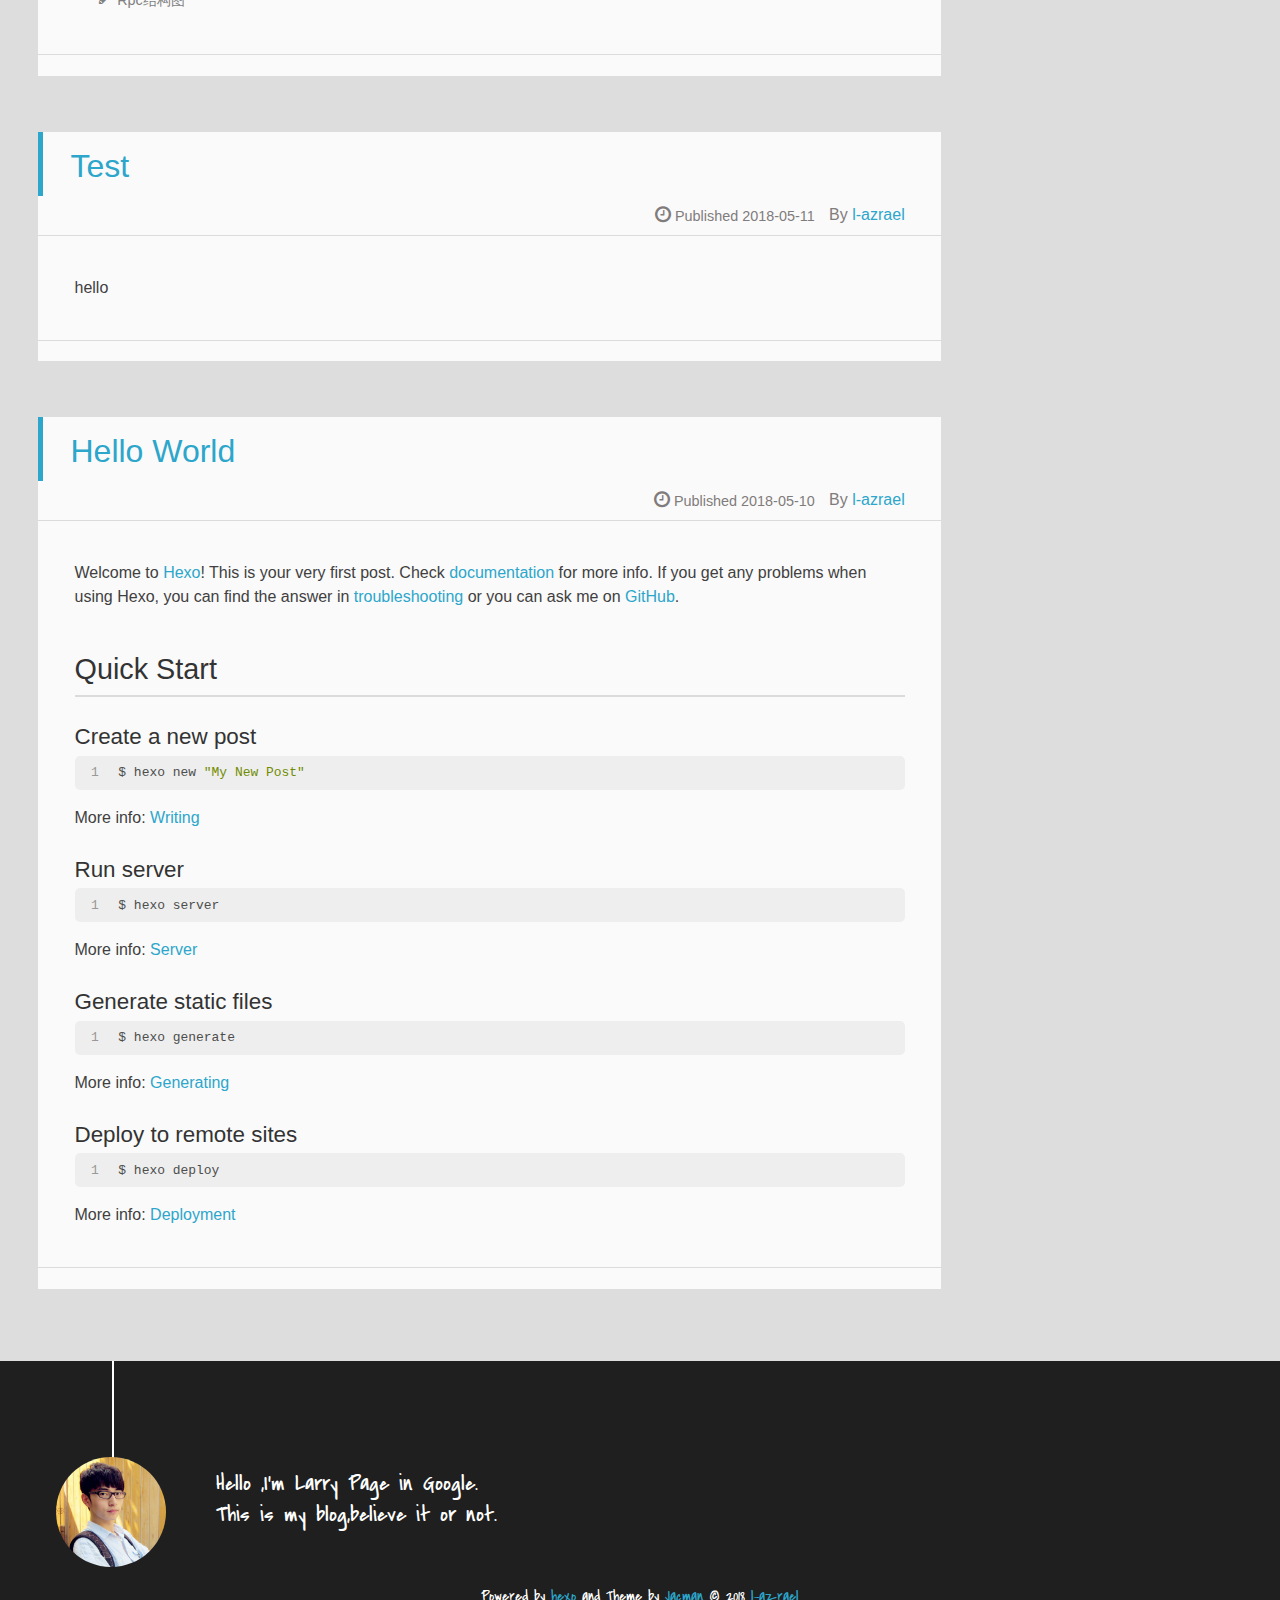
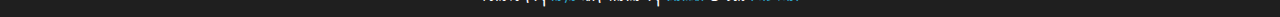
==== commit 1113eee0: "update" ====
--- a/index.html
+++ b/index.html
@@ -1,13 +1,17 @@
-<!DOCTYPE html>
-<html>
+
+ <!DOCTYPE HTML>
+<html lang="zh-Hans">
 <head>
-  <meta charset="utf-8">
-  
-
-  
-  <title>Myblog</title>
-  <meta name="viewport" content="width=device-width, initial-scale=1, maximum-scale=1">
-  <meta name="description" content="加油">
+  <meta charset="UTF-8">
+  
+    <title>Myblog</title>
+    <meta name="viewport" content="width=device-width, initial-scale=1,user-scalable=no">
+    
+    <meta name="author" content="l-azrael">
+    
+
+    
+    <meta name="description" content="加油">
 <meta property="og:type" content="website">
 <meta property="og:title" content="Myblog">
 <meta property="og:url" content="http://yoursite.com/index.html">
@@ -17,80 +21,80 @@
 <meta name="twitter:card" content="summary">
 <meta name="twitter:title" content="Myblog">
 <meta name="twitter:description" content="加油">
-  
-    <link rel="alternate" href="/atom.xml" title="Myblog" type="application/atom+xml">
-  
-  
-    <link rel="icon" href="/favicon.png">
-  
-  
-    <link href="//fonts.googleapis.com/css?family=Source+Code+Pro" rel="stylesheet" type="text/css">
-  
-  <link rel="stylesheet" href="/css/style.css">
+
+    
+    <link rel="alternative" href="/atom.xml" title="Myblog" type="application/atom+xml">
+    
+    
+    <link rel="icon" href="/img/favicon.ico">
+    
+    
+    <link rel="apple-touch-icon" href="/img/jacman.jpg">
+    <link rel="apple-touch-icon-precomposed" href="/img/jacman.jpg">
+    
+    <link rel="stylesheet" href="/css/style.css">
 </head>
 
-<body>
-  <div id="container">
-    <div id="wrap">
-      <header id="header">
-  <div id="banner"></div>
-  <div id="header-outer" class="outer">
-    <div id="header-title" class="inner">
-      <h1 id="logo-wrap">
-        <a href="/" id="logo">Myblog</a>
-      </h1>
+  <body>
+    <header>
       
-        <h2 id="subtitle-wrap">
-          <a href="/" id="subtitle">azreal</a>
-        </h2>
-      
-    </div>
-    <div id="header-inner" class="inner">
-      <nav id="main-nav">
-        <a id="main-nav-toggle" class="nav-icon"></a>
-        
-          <a class="main-nav-link" href="/">Home</a>
-        
-          <a class="main-nav-link" href="/archives">Archives</a>
-        
-      </nav>
-      <nav id="sub-nav">
-        
-          <a id="nav-rss-link" class="nav-icon" href="/atom.xml" title="RSS Feed"></a>
-        
-        <a id="nav-search-btn" class="nav-icon" title="Search"></a>
-      </nav>
-      <div id="search-form-wrap">
-        <form action="//google.com/search" method="get" accept-charset="UTF-8" class="search-form"><input type="search" name="q" class="search-form-input" placeholder="Search"><button type="submit" class="search-form-submit">&#xF002;</button><input type="hidden" name="sitesearch" value="http://yoursite.com"></form>
-      </div>
-    </div>
-  </div>
+<div>
+		
+			<div id="imglogo">
+				<a href="/"><img src="/img/logo.png" alt="Myblog" title="Myblog"/></a>
+			</div>
+			
+			<div id="textlogo">
+				<h1 class="site-name"><a href="/" title="Myblog">Myblog</a></h1>
+				<h2 class="blog-motto">azreal</h2>
+			</div>
+			<div class="navbar"><a class="navbutton navmobile" href="#" title="Menu">
+			</a></div>
+			<nav class="animated">
+				<ul>
+					<ul>
+					 
+						<li><a href="/">Home</a></li>
+					
+						<li><a href="/archives">Archives</a></li>
+					
+						<li><a href="/about">About</a></li>
+					
+					<li>
+ 					
+					<form class="search" action="//google.com/search" method="get" accept-charset="utf-8">
+						<label>Search</label>
+						<input type="search" id="search" name="q" autocomplete="off" maxlength="20" placeholder="Search" />
+						<input type="hidden" name="q" value="site:yoursite.com">
+					</form>
+					
+					</li>
+				</ul>
+			</nav>			
+</div>
+    </header>
+    <div id="container">
+      <div id="main">
+
+   
+    
+    <article class="post-expand post" itemprop="articleBody"> 
+        <header class="article-info clearfix">
+  <h1 itemprop="name">
+    
+      <a href="/2018/05/15/RPC的初步了解（一）/" title="RPC的初步了解（一）" itemprop="url">RPC的初步了解（一）</a>
+  </h1>
+  <p class="article-author">By
+       
+		<a href="/about" title="l-azrael" target="_blank" itemprop="author">l-azrael</a>
+		
+  <p class="article-time">
+    <time datetime="2018-05-15T07:46:44.225Z" itemprop="datePublished"> Published 2018-05-15</time>
+    
+  </p>
 </header>
-      <div class="outer">
-        <section id="main">
-  
-    <article id="post-RPC的初步了解（一）" class="article article-type-post" itemscope itemprop="blogPost">
-  <div class="article-meta">
-    <a href="/2018/05/15/RPC的初步了解（一）/" class="article-date">
-  <time datetime="2018-05-15T07:46:44.225Z" itemprop="datePublished">2018-05-15</time>
-</a>
-    
-  </div>
-  <div class="article-inner">
-    
-    
-      <header class="article-header">
-        
-  
-    <h1 itemprop="name">
-      <a class="article-title" href="/2018/05/15/RPC的初步了解（一）/">RPC的初步了解（一）</a>
-    </h1>
-  
-
-      </header>
-    
-    <div class="article-entry" itemprop="articleBody">
-      
+    <div class="article-content">
+        
         <p>这里应该是主要写写基本的概念和整个流程，以及服务端处理的流程。</p>
 <h4 id="RPC-Remote-Procedure-远程调用过程"><a href="#RPC-Remote-Procedure-远程调用过程" class="headerlink" title="RPC:Remote Procedure 远程调用过程"></a>RPC:Remote Procedure 远程调用过程</h4><p>使用的环境：在准备搭建自动化收集数据的平台，因为游戏的很多客户端逻辑是C#构造的，所以一些功能性操作都是基于C#的函数，但是想用AutoGo框架来写自动化的测试用例，这时候需要跨服务使用其他语言的接口，这种情况下，接触到了RPC.</p>
 <h3 id="基本概念知识："><a href="#基本概念知识：" class="headerlink" title="基本概念知识："></a>基本概念知识：</h3><h4 id="1-RPC-是基于Tcp-Ip底层协议，C-S模式的一种模式。"><a href="#1-RPC-是基于Tcp-Ip底层协议，C-S模式的一种模式。" class="headerlink" title="1.RPC 是基于Tcp/Ip底层协议，C/S模式的一种模式。"></a>1.RPC 是基于Tcp/Ip底层协议，C/S模式的一种模式。</h4><h4 id="2-目的："><a href="#2-目的：" class="headerlink" title="2.目的："></a>2.目的：</h4><p>  1.实现不同语言之间的通信，例如我这次的使用原因。</p>
@@ -106,82 +110,104 @@
 <li>将执行的结果进行编码，在返回给出了client.<br>盗用一张图来说明大概过程：<br><img src="/2018/05/15/RPC的初步了解（一）/rpc.png" alt="Rpc结构图"></li>
 </ol>
 
-      
+        
+        
+        <p class="article-more-link">
+          
+       </p>
     </div>
-    <footer class="article-footer">
-      <a data-url="http://yoursite.com/2018/05/15/RPC的初步了解（一）/" data-id="cjh7f4npv0002n8uz1afe9fk6" class="article-share-link">Share</a>
-      
-      
-      
-    </footer>
-  </div>
-  
-</article>
-
-
-
-  
-    <article id="post-Test" class="article article-type-post" itemscope itemprop="blogPost">
-  <div class="article-meta">
-    <a href="/2018/05/11/Test/" class="article-date">
-  <time datetime="2018-05-11T12:13:52.411Z" itemprop="datePublished">2018-05-11</time>
-</a>
-    
-  </div>
-  <div class="article-inner">
-    
-    
-      <header class="article-header">
-        
-  
-    <h1 itemprop="name">
-      <a class="article-title" href="/2018/05/11/Test/">Test</a>
-    </h1>
-  
-
-      </header>
-    
-    <div class="article-entry" itemprop="articleBody">
-      
+    <footer class="article-footer clearfix">
+<div class="article-catetags">
+
+
+</div>
+
+
+
+
+<div class="comments-count">
+	
+</div>
+
+</footer>
+
+
+    </article>
+
+
+
+
+
+
+   
+    
+    <article class="post-expand post" itemprop="articleBody"> 
+        <header class="article-info clearfix">
+  <h1 itemprop="name">
+    
+      <a href="/2018/05/11/Test/" title="Test" itemprop="url">Test</a>
+  </h1>
+  <p class="article-author">By
+       
+		<a href="/about" title="l-azrael" target="_blank" itemprop="author">l-azrael</a>
+		
+  <p class="article-time">
+    <time datetime="2018-05-11T12:13:52.411Z" itemprop="datePublished"> Published 2018-05-11</time>
+    
+  </p>
+</header>
+    <div class="article-content">
+        
         <p>hello</p>
 
-      
+        
+        
+        <p class="article-more-link">
+          
+       </p>
     </div>
-    <footer class="article-footer">
-      <a data-url="http://yoursite.com/2018/05/11/Test/" data-id="cjh7f4npt0001n8uz04z4fdyd" class="article-share-link">Share</a>
-      
-      
-      
-    </footer>
-  </div>
-  
-</article>
-
-
-
-  
-    <article id="post-hello-world" class="article article-type-post" itemscope itemprop="blogPost">
-  <div class="article-meta">
-    <a href="/2018/05/10/hello-world/" class="article-date">
-  <time datetime="2018-05-10T13:46:37.632Z" itemprop="datePublished">2018-05-10</time>
-</a>
-    
-  </div>
-  <div class="article-inner">
-    
-    
-      <header class="article-header">
-        
-  
-    <h1 itemprop="name">
-      <a class="article-title" href="/2018/05/10/hello-world/">Hello World</a>
-    </h1>
-  
-
-      </header>
-    
-    <div class="article-entry" itemprop="articleBody">
-      
+    <footer class="article-footer clearfix">
+<div class="article-catetags">
+
+
+</div>
+
+
+
+
+<div class="comments-count">
+	
+</div>
+
+</footer>
+
+
+    </article>
+
+
+
+
+
+
+   
+    
+    <article class="post-expand post" itemprop="articleBody"> 
+        <header class="article-info clearfix">
+  <h1 itemprop="name">
+    
+      <a href="/2018/05/10/hello-world/" title="Hello World" itemprop="url">Hello World</a>
+  </h1>
+  <p class="article-author">By
+       
+		<a href="/about" title="l-azrael" target="_blank" itemprop="author">l-azrael</a>
+		
+  <p class="article-time">
+    <time datetime="2018-05-10T13:46:37.632Z" itemprop="datePublished"> Published 2018-05-10</time>
+    
+  </p>
+</header>
+    <div class="article-content">
+        
         <p>Welcome to <a href="https://hexo.io/" target="_blank" rel="noopener">Hexo</a>! This is your very first post. Check <a href="https://hexo.io/docs/" target="_blank" rel="noopener">documentation</a> for more info. If you get any problems when using Hexo, you can find the answer in <a href="https://hexo.io/docs/troubleshooting.html" target="_blank" rel="noopener">troubleshooting</a> or you can ask me on <a href="https://github.com/hexojs/hexo/issues" target="_blank" rel="noopener">GitHub</a>.</p>
 <h2 id="Quick-Start"><a href="#Quick-Start" class="headerlink" title="Quick Start"></a>Quick Start</h2><h3 id="Create-a-new-post"><a href="#Create-a-new-post" class="headerlink" title="Create a new post"></a>Create a new post</h3><figure class="highlight bash"><table><tr><td class="gutter"><pre><span class="line">1</span><br></pre></td><td class="code"><pre><span class="line">$ hexo new <span class="string">"My New Post"</span></span><br></pre></td></tr></table></figure>
 <p>More info: <a href="https://hexo.io/docs/writing.html" target="_blank" rel="noopener">Writing</a></p>
@@ -192,102 +218,217 @@
 <h3 id="Deploy-to-remote-sites"><a href="#Deploy-to-remote-sites" class="headerlink" title="Deploy to remote sites"></a>Deploy to remote sites</h3><figure class="highlight bash"><table><tr><td class="gutter"><pre><span class="line">1</span><br></pre></td><td class="code"><pre><span class="line">$ hexo deploy</span><br></pre></td></tr></table></figure>
 <p>More info: <a href="https://hexo.io/docs/deployment.html" target="_blank" rel="noopener">Deployment</a></p>
 
-      
+        
+        
+        <p class="article-more-link">
+          
+       </p>
     </div>
-    <footer class="article-footer">
-      <a data-url="http://yoursite.com/2018/05/10/hello-world/" data-id="cjh7f4npp0000n8uzhygvzi7x" class="article-share-link">Share</a>
-      
-      
-      
-    </footer>
-  </div>
-  
-</article>
-
-
-
-  
-
-
-</section>
-        
-          <aside id="sidebar">
-  
-    
-
-  
-    
-
-  
-    
-  
-    
-  <div class="widget-wrap">
-    <h3 class="widget-title">Archives</h3>
-    <div class="widget">
-      <ul class="archive-list"><li class="archive-list-item"><a class="archive-list-link" href="/archives/2018/05/">May 2018</a></li></ul>
+    <footer class="article-footer clearfix">
+<div class="article-catetags">
+
+
+</div>
+
+
+
+
+<div class="comments-count">
+	
+</div>
+
+</footer>
+
+
+    </article>
+
+
+
+
+
+
+
+</div>
+      <div class="openaside"><a class="navbutton" href="#" title="Show Sidebar"></a></div>
+
+<div id="asidepart">
+<div class="closeaside"><a class="closebutton" href="#" title="Hide Sidebar"></a></div>
+<aside class="clearfix">
+
+  
+
+
+  
+
+  
+
+  
+
+
+  <div class="rsspart">
+	<a href="/atom.xml" target="_blank" title="rss">RSS</a>
+</div>
+
+</aside>
+</div>
     </div>
-  </div>
-
-
-  
-    
-  <div class="widget-wrap">
-    <h3 class="widget-title">Recent Posts</h3>
-    <div class="widget">
-      <ul>
-        
-          <li>
-            <a href="/2018/05/15/RPC的初步了解（一）/">RPC的初步了解（一）</a>
-          </li>
-        
-          <li>
-            <a href="/2018/05/11/Test/">Test</a>
-          </li>
-        
-          <li>
-            <a href="/2018/05/10/hello-world/">Hello World</a>
-          </li>
-        
-      </ul>
-    </div>
-  </div>
-
-  
-</aside>
-        
-      </div>
-      <footer id="footer">
-  
-  <div class="outer">
-    <div id="footer-info" class="inner">
-      &copy; 2018 l-azrael<br>
-      Powered by <a href="http://hexo.io/" target="_blank">Hexo</a>
-    </div>
-  </div>
+    <footer><div id="footer" >
+	
+	<div class="line">
+		<span></span>
+		<div class="author"></div>
+	</div>
+	
+	
+	<section class="info">
+		<p> Hello ,I&#39;m Larry Page in Google. <br/>
+			This is my blog,believe it or not.</p>
+	</section>
+	 
+	<div class="social-font" class="clearfix">
+		
+		
+		
+		
+		
+		
+		
+		
+		
+		
+	</div>
+			
+		
+
+		<p class="copyright">
+		Powered by <a href="http://hexo.io" target="_blank" title="hexo">hexo</a> and Theme by <a href="https://github.com/wuchong/jacman" target="_blank" title="Jacman">Jacman</a> © 2018 
+		
+		<a href="/about" target="_blank" title="l-azrael">l-azrael</a>
+		
+		
+		</p>
+</div>
 </footer>
-    </div>
-    <nav id="mobile-nav">
-  
-    <a href="/" class="mobile-nav-link">Home</a>
-  
-    <a href="/archives" class="mobile-nav-link">Archives</a>
-  
-</nav>
-    
-
-<script src="//ajax.googleapis.com/ajax/libs/jquery/2.0.3/jquery.min.js"></script>
-
-
-  <link rel="stylesheet" href="/fancybox/jquery.fancybox.css">
-  <script src="/fancybox/jquery.fancybox.pack.js"></script>
-
-
-<script src="/js/script.js"></script>
-
-
-
-
-  </div>
-</body>
-</html>+    <script src="/js/jquery-2.0.3.min.js"></script>
+<script src="/js/jquery.imagesloaded.min.js"></script>
+<script src="/js/gallery.js"></script>
+<script src="/js/jquery.qrcode-0.12.0.min.js"></script>
+
+<script type="text/javascript">
+$(document).ready(function(){ 
+  $('.navbar').click(function(){
+    $('header nav').toggleClass('shownav');
+  });
+  var myWidth = 0;
+  function getSize(){
+    if( typeof( window.innerWidth ) == 'number' ) {
+      myWidth = window.innerWidth;
+    } else if( document.documentElement && document.documentElement.clientWidth) {
+      myWidth = document.documentElement.clientWidth;
+    };
+  };
+  var m = $('#main'),
+      a = $('#asidepart'),
+      c = $('.closeaside'),
+      o = $('.openaside');
+  c.click(function(){
+    a.addClass('fadeOut').css('display', 'none');
+    o.css('display', 'block').addClass('fadeIn');
+    m.addClass('moveMain');
+  });
+  o.click(function(){
+    o.css('display', 'none').removeClass('beforeFadeIn');
+    a.css('display', 'block').removeClass('fadeOut').addClass('fadeIn');      
+    m.removeClass('moveMain');
+  });
+  $(window).scroll(function(){
+    o.css("top",Math.max(80,260-$(this).scrollTop()));
+  });
+  
+  $(window).resize(function(){
+    getSize(); 
+    if (myWidth >= 1024) {
+      $('header nav').removeClass('shownav');
+    }else{
+      m.removeClass('moveMain');
+      a.css('display', 'block').removeClass('fadeOut');
+      o.css('display', 'none');
+        
+    }
+  });
+});
+</script>
+
+
+
+
+
+
+
+
+
+
+
+
+<link rel="stylesheet" href="/fancybox/jquery.fancybox.css" media="screen" type="text/css">
+<script src="/fancybox/jquery.fancybox.pack.js"></script>
+<script type="text/javascript">
+$(document).ready(function(){ 
+  $('.article-content').each(function(i){
+    $(this).find('img').each(function(){
+      if ($(this).parent().hasClass('fancybox')) return;
+      var alt = this.alt;
+      if (alt) $(this).after('<span class="caption">' + alt + '</span>');
+      $(this).wrap('<a href="' + this.src + '" title="' + alt + '" class="fancybox"></a>');
+    });
+    $(this).find('.fancybox').each(function(){
+      $(this).attr('rel', 'article' + i);
+    });
+  });
+  if($.fancybox){
+    $('.fancybox').fancybox();
+  }
+}); 
+</script>
+
+
+
+<!-- Analytics Begin -->
+
+
+
+<script>
+var _hmt = _hmt || [];
+(function() {
+  var hm = document.createElement("script");
+  hm.src = "//hm.baidu.com/hm.js?e6d1f421bbc9962127a50488f9ed37d1";
+  var s = document.getElementsByTagName("script")[0]; 
+  s.parentNode.insertBefore(hm, s);
+})();
+</script>
+
+
+
+<!-- Analytics End -->
+
+<!-- Totop Begin -->
+
+	<div id="totop">
+	<a title="Back to Top"><img src="/img/scrollup.png"/></a>
+	</div>
+	<script src="/js/totop.js"></script>
+
+<!-- Totop End -->
+
+<!-- MathJax Begin -->
+<!-- mathjax config similar to math.stackexchange -->
+
+
+<!-- MathJax End -->
+
+<!-- Tiny_search Begin -->
+
+<!-- Tiny_search End -->
+
+  </body>
+ </html>
--- a/css/style.css
+++ b/css/style.css
@@ -1,14 +1,3 @@
-body {
-  width: 100%;
-}
-body:before,
-body:after {
-  content: "";
-  display: table;
-}
-body:after {
-  clear: both;
-}
 html,
 body,
 div,
@@ -100,6 +89,100 @@
 a img {
   border: none;
 }
+/* custom Font*/
+@font-face {
+  font-family: "covered_by_your_graceregular";
+  font-weight: normal;
+  font-style: normal;
+  src: url("../font/coveredbyyourgrace-webfont.eot");
+  src: url("../font/coveredbyyourgrace-webfont.eot?#iefix") format('embedded-opentype'), url("../font/coveredbyyourgrace-webfont.svg#covered_by_your_graceregular") format('svg'), url("../font/coveredbyyourgrace-webfont.woff") format('woff'), url("../font/coveredbyyourgrace-webfont.ttf") format('truetype');
+}
+/* icon Font */
+@font-face {
+  font-family: "FontAwesome";
+  font-style: normal;
+  font-weight: normal;
+  src: url("../font/fontawesome-webfont.eot?v=#4.0.3");
+  src: url("../font/fontawesome-webfont.eot?#iefix&v=#4.0.3") format("embedded-opentype"), url("../font/fontawesome-webfont.woff?v=#4.0.3") format("woff"), url("../font/fontawesome-webfont.ttf?v=#4.0.3") format("truetype"), url("../font/fontawesome-webfont.svg#fontawesomeregular?v=#4.0.3") format("svg");
+}
+@font-face {
+  font-family: "fontdiao";
+  font-weight: normal;
+  font-style: normal;
+  src: url("../font/fontdiao.eot");
+  src: url("../font/fontdiao.eot?#iefix") format('embedded-opentype'), url("../font/fontdiao.svg#fontdiao") format('svg'), url("../font/fontdiao.woff") format('woff'), url("../font/fontdiao.ttf") format('truetype');
+}
+/* Public style */
+* {
+  -webkit-margin-before: 0;
+  -webkit-margin-after: 0;
+}
+body {
+  background: #ddd;
+  font-family: "Helvetica Neue", "Helvetica", "Microsoft YaHei", "WenQuanYi Micro Hei", Arial, sans-serif;
+  font-size: 100%;
+  color: #817c7c;
+  line-height: 1.5;
+  min-height: 100vh;
+  display: -webkit-flex;
+  display: -webkit-box;
+  display: -moz-box;
+  display: -webkit-flex;
+  display: -ms-flexbox;
+  display: box;
+  display: flex;
+  -webkit-flex-direction: column;
+  -webkit-box-orient: vertical;
+  -moz-box-orient: vertical;
+  -o-box-orient: vertical;
+  -webkit-flex-direction: column;
+  -ms-flex-direction: column;
+  flex-direction: column;
+}
+iframe {
+  margin-top: 10px;
+}
+small {
+  font-size: 80%;
+}
+sub,
+sup {
+  font-size: 75%;
+  line-height: 0;
+  position: relative;
+  vertical-align: baseline;
+}
+sup {
+  top: -0.5em;
+  padding-left: 0.3em;
+}
+sub {
+  bottom: -0.25em;
+}
+a {
+  text-decoration: none;
+  color: #817c7c;
+}
+a:hover,
+a:focus {
+  outline: 0;
+  text-decoration: none;
+  -webkit-transition: color 0.25s, background 0.5s;
+  -moz-transition: color 0.25s, background 0.5s;
+  -o-transition: color 0.25s, background 0.5s;
+  -ms-transition: color 0.25s, background 0.5s;
+  transition: color 0.25s, background 0.5s;
+}
+a:hover:before {
+  -webkit-transition: color 0.25s, background 0.5s;
+  -moz-transition: color 0.25s, background 0.5s;
+  -o-transition: color 0.25s, background 0.5s;
+  -ms-transition: color 0.25s, background 0.5s;
+  transition: color 0.25s, background 0.5s;
+}
+input:focus {
+  outline: none;
+}
 input,
 button {
   margin: 0;
@@ -110,563 +193,951 @@
   border: 0;
   padding: 0;
 }
-@font-face {
+h1 {
+  font-size: 1.5em;
+}
+.fa {
+  display: inline-block;
   font-family: FontAwesome;
   font-style: normal;
   font-weight: normal;
-  src: url("fonts/fontawesome-webfont.eot?v=#4.0.3");
-  src: url("fonts/fontawesome-webfont.eot?#iefix&v=#4.0.3") format("embedded-opentype"), url("fonts/fontawesome-webfont.woff?v=#4.0.3") format("woff"), url("fonts/fontawesome-webfont.ttf?v=#4.0.3") format("truetype"), url("fonts/fontawesome-webfont.svg#fontawesomeregular?v=#4.0.3") format("svg");
-}
-html,
-body,
-#container {
-  height: 100%;
-}
-body {
-  background: #eee;
-  font: 14px -apple-system, BlinkMacSystemFont, "Segoe UI", "Roboto", "Oxygen", "Ubuntu", "Cantarell", "Fira Sans", "Droid Sans", "Helvetica Neue", sans-serif;
-  -webkit-text-size-adjust: 100%;
-}
-.outer {
-  max-width: 1220px;
-  margin: 0 auto;
-  padding: 0 20px;
-}
-.outer:before,
-.outer:after {
+  line-height: 1;
+  -webkit-font-smoothing: antialiased;
+  -moz-osx-font-smoothing: grayscale;
+}
+.clearfix {
+  zoom: 1;
+}
+.clearfix:before,
+.clearfix:after {
   content: "";
   display: table;
 }
-.outer:after {
+.clearfix:after {
   clear: both;
 }
-.inner {
-  display: inline;
+::-webkit-input-placeholder {
+  color: #fff;
+  padding: 2px 0 0 4px;
+}
+::-moz-placeholder {
+  color: #fff;
+  padding: 2px 0 0 4px;
+}
+:-ms-input-placeholder {
+  color: #fff;
+  padding: 2px 0 0 4px;
+}
+::-webkit-input-placeholder::before {
+  font-family: "FontAwesome";
+  -webkit-font-smoothing: antialiased;
+  -moz-osx-font-smoothing: grayscale;
+  content: "\f002";
+  padding-right: 4px;
+}
+::-moz-placeholder:before {
+  font-family: "FontAwesome";
+  -webkit-font-smoothing: antialiased;
+  -moz-osx-font-smoothing: grayscale;
+  content: "\f002";
+  padding-right: 4px;
+}
+:-ms-input-placeholder::before {
+  font-family: "FontAwesome";
+  -webkit-font-smoothing: antialiased;
+  -moz-osx-font-smoothing: grayscale;
+  content: "\f002";
+  padding-right: 4px;
+}
+input[type="search"]::-webkit-search-cancel-button,
+input[type="search"]::-webkit-search-decoration {
+  -webkit-appearance: none;
+}
+::-webkit-search-cancel-button:after {
+  font-family: "FontAwesome";
+  -webkit-font-smoothing: antialiased;
+  -moz-osx-font-smoothing: grayscale;
+  content: '\f00d';
+  color: #fff;
+  padding-right: 4px;
+}
+/* css3 animate */
+.animated {
+  -webkit-animation-fill-mode: both;
+  -moz-animation-fill-mode: both;
+  -o-animation-fill-mode: both;
+  -ms-animation-fill-mode: both;
+  animation-fill-mode: both;
+  -webkit-animation-duration: 1s;
+  -moz-animation-duration: 1s;
+  -o-animation-duration: 1s;
+  -ms-animation-duration: 1s;
+  animation-duration: 1s;
+}
+@-webkit-keyframes fadeIn {
+  0% {
+    opacity: 0;
+    -ms-filter: "progid:DXImageTransform.Microsoft.Alpha(Opacity=0)";
+    filter: alpha(opacity=0);
+  }
+  100% {
+    opacity: 1;
+    -ms-filter: none;
+    filter: none;
+  }
+}
+.fadeIn {
+  -webkit-animation-name: fadeIn;
+  -moz-animation-name: fadeIn;
+  -o-animation-name: fadeIn;
+  -ms-animation-name: fadeIn;
+  animation-name: fadeIn;
+}
+.fadeOut {
+  -webkit-animation-name: fadeOut;
+  -moz-animation-name: fadeOut;
+  -o-animation-name: fadeOut;
+  -ms-animation-name: fadeOut;
+  animation-name: fadeOut;
+}
+@-moz-keyframes fadeInDown {
+  0% {
+    opacity: 0;
+    -ms-filter: "progid:DXImageTransform.Microsoft.Alpha(Opacity=0)";
+    filter: alpha(opacity=0);
+    -webkit-transform: translateY(-20px);
+    -moz-transform: translateY(-20px);
+    -o-transform: translateY(-20px);
+    -ms-transform: translateY(-20px);
+    transform: translateY(-20px);
+  }
+  100% {
+    opacity: 1;
+    -ms-filter: none;
+    filter: none;
+    -webkit-transform: translateY(0);
+    -moz-transform: translateY(0);
+    -o-transform: translateY(0);
+    -ms-transform: translateY(0);
+    transform: translateY(0);
+  }
+}
+@-webkit-keyframes fadeInDown {
+  0% {
+    opacity: 0;
+    -ms-filter: "progid:DXImageTransform.Microsoft.Alpha(Opacity=0)";
+    filter: alpha(opacity=0);
+    -webkit-transform: translateY(-20px);
+    -moz-transform: translateY(-20px);
+    -o-transform: translateY(-20px);
+    -ms-transform: translateY(-20px);
+    transform: translateY(-20px);
+  }
+  100% {
+    opacity: 1;
+    -ms-filter: none;
+    filter: none;
+    -webkit-transform: translateY(0);
+    -moz-transform: translateY(0);
+    -o-transform: translateY(0);
+    -ms-transform: translateY(0);
+    transform: translateY(0);
+  }
+}
+@-o-keyframes fadeInDown {
+  0% {
+    opacity: 0;
+    -ms-filter: "progid:DXImageTransform.Microsoft.Alpha(Opacity=0)";
+    filter: alpha(opacity=0);
+    -webkit-transform: translateY(-20px);
+    -moz-transform: translateY(-20px);
+    -o-transform: translateY(-20px);
+    -ms-transform: translateY(-20px);
+    transform: translateY(-20px);
+  }
+  100% {
+    opacity: 1;
+    -ms-filter: none;
+    filter: none;
+    -webkit-transform: translateY(0);
+    -moz-transform: translateY(0);
+    -o-transform: translateY(0);
+    -ms-transform: translateY(0);
+    transform: translateY(0);
+  }
+}
+@keyframes fadeInDown {
+  0% {
+    opacity: 0;
+    -ms-filter: "progid:DXImageTransform.Microsoft.Alpha(Opacity=0)";
+    filter: alpha(opacity=0);
+    -webkit-transform: translateY(-20px);
+    -moz-transform: translateY(-20px);
+    -o-transform: translateY(-20px);
+    -ms-transform: translateY(-20px);
+    transform: translateY(-20px);
+  }
+  100% {
+    opacity: 1;
+    -ms-filter: none;
+    filter: none;
+    -webkit-transform: translateY(0);
+    -moz-transform: translateY(0);
+    -o-transform: translateY(0);
+    -ms-transform: translateY(0);
+    transform: translateY(0);
+  }
+}
+body >header {
+  width: 100%;
+  -webkit-box-shadow: 2px 4px 5px rgba(3,3,3,0.2);
+  box-shadow: 2px 4px 5px rgba(3,3,3,0.2);
+  background: url("../") center #2ca6cb;
+  color: #fff;
+  padding: 1em 0 0.8em;
+}
+@media only screen and (min-width: 1024px) {
+  body >header {
+    padding: 1.8em 0 1.5em;
+  }
+}
+body >header >div {
+  width: 95%;
+  margin: 0 auto;
+  position: relative;
+  overflow: hidden;
+}
+@media only screen and (min-width: 1024px) {
+  body >header >div {
+    width: 93%;
+  }
+}
+body >header a {
+  display: block;
+  color: #fff;
+}
+#imglogo {
   float: left;
-  width: 98.33333333333333%;
-  margin: 0 0.833333333333333%;
-}
-.left,
-.alignleft {
+  width: 4em;
+  height: 4em;
+}
+@media only screen and (min-width: 768px) {
+  #imglogo {
+    width: 5em;
+  }
+}
+@media only screen and (min-width: 1024px) {
+  #imglogo {
+    width: 5.5em;
+  }
+}
+#imglogo img {
+  width: 4em;
+}
+@media only screen and (min-width: 768px) {
+  #imglogo img {
+    width: 5em;
+  }
+}
+@media only screen and (min-width: 1024px) {
+  #imglogo img {
+    width: 5.5em;
+  }
+}
+#textlogo {
   float: left;
-}
-.right,
-.alignright {
+  width: 75%;
+  margin-left: 0.5em;
+}
+#textlogo h1.site-name {
+  width: 86%;
+  font-family: "covered_by_your_graceregular";
+  font-size: 200%;
+  line-height: 1.5;
+  -webkit-font-smoothing: antialiased;
+  -moz-osx-font-smoothing: grayscale;
+}
+@media only screen and (min-width: 768px) {
+  #textlogo h1.site-name {
+    font-size: 240%;
+  }
+}
+@media only screen and (min-width: 1024px) {
+  #textlogo h1.site-name {
+    font-size: 280%;
+  }
+}
+#textlogo h2.blog-motto {
+  font-size: 0.7em;
+  font-weight: normal;
+}
+@media only screen and (min-width: 768px) {
+  #textlogo h2.blog-motto {
+    font-size: 100%;
+  }
+}
+@media only screen and (min-width: 1024px) {
+  #textlogo h2.blog-motto {
+    font-size: 110%;
+  }
+}
+.navbar {
+  position: absolute;
+  width: 2em;
+  right: 0em;
+  top: 1em;
+  padding: 0.5em;
+}
+@media only screen and (min-width: 1024px) {
+  .navbar {
+    display: none;
+  }
+}
+.navbutton::before {
+  font-family: "FontAwesome";
+  -webkit-font-smoothing: antialiased;
+  -moz-osx-font-smoothing: grayscale;
+  content: "\f0c9";
+}
+.navmobile::before {
+  padding-left: 1em;
+}
+header nav {
+  float: left;
+  width: 100%;
+  font-size: 112.5%;
+  padding-top: 0.5em;
+  max-height: 0.01em;
+  -webkit-transition: max-height 1s ease-out;
+  -moz-transition: max-height 1s ease-out;
+  -o-transition: max-height 1s ease-out;
+  -ms-transition: max-height 1s ease-out;
+  transition: max-height 1s ease-out;
+}
+@media only screen and (min-width: 568px) {
+  header nav {
+    width: 50%;
+  }
+}
+@media only screen and (min-width: 1024px) {
+  header nav {
+    float: right;
+    width: auto;
+    margin-top: 1em;
+    max-height: none;
+  }
+}
+@media only screen and (min-width: 1024px) {
+  header nav ul {
+    float: right;
+  }
+}
+@media only screen and (min-width: 1024px) {
+  header nav ul li {
+    float: left;
+  }
+}
+header nav ul li a {
+  padding: 0.2em 0 0.2em 1em;
+}
+@media only screen and (min-width: 1024px) {
+  header nav ul li a {
+    padding: 0.2em 1.5em;
+  }
+}
+header nav ul li a:hover {
+  background: #1b7f9e;
+  color: #e9cd4c;
+}
+.shownav {
+  max-height: 40em;
+}
+.search {
+  padding: 0.1em 0 0 1em;
+}
+.search input {
+  -webkit-appearance: textfield;
+  font-size: 0.87em;
+  line-height: 1.7;
+  border: 1px solid #fff;
+  color: #fff;
+  background: transparent;
+  width: 80%;
+  padding-left: 0.5em;
+}
+@media only screen and (min-width: 1024px) {
+  .search input {
+    width: 8em;
+    -webkit-transition: 0.5s width;
+    -moz-transition: 0.5s width;
+    -o-transition: 0.5s width;
+    -ms-transition: 0.5s width;
+    transition: 0.5s width;
+  }
+  .search input:focus {
+    width: 15em;
+  }
+}
+.search label {
+  display: none;
+}
+/* index layout */
+#container {
+  -webkit-flex: 1;
+  width: 95%;
+  margin: 0 auto;
+  overflow: hidden;
+}
+@media only screen and (min-width: 768px) {
+  #container {
+    width: 96%;
+  }
+}
+@media only screen and (min-width: 1024px) {
+  #container {
+    width: 94%;
+  }
+}
+@media only screen and (min-width: 1560px) {
+  #container {
+    width: 82%;
+  }
+}
+#main {
+  margin: 1em 0 0;
+  line-height: 1.8;
+}
+@media only screen and (min-width: 1024px) {
+  #main {
+    margin: 2em 0 0;
+    width: 75%;
+    float: left;
+    -webkit-transition: margin 0.5s ease-out;
+    -moz-transition: margin 0.5s ease-out;
+    -o-transition: margin 0.5s ease-out;
+    -ms-transition: margin 0.5s ease-out;
+    transition: margin 0.5s ease-out;
+  }
+}
+#main section.post {
+  background: #fafafa;
+  margin-bottom: 0.125em;
+}
+#main section.post a {
+  display: block;
+  border-left: 0.5em solid #ccc;
+  -webkit-transition: border-left 0.45s;
+  -moz-transition: border-left 0.45s;
+  -o-transition: border-left 0.45s;
+  -ms-transition: border-left 0.45s;
+  transition: border-left 0.45s;
+  padding: 0.5em;
+}
+@media only screen and (min-width: 768px) {
+  #main section.post a {
+    padding: 1em;
+  }
+}
+#main section.post a:hover {
+  border-left: 0.5em solid #2ca6cb;
+}
+#main section.post a h1 {
+  color: #2ca6cb;
+  line-height: 2;
+}
+#main section.post a p {
+  color: #817c7c;
+}
+#main section.post a time {
+  color: #817c7c;
+  display: block;
+  margin: 0.5em 0;
+  font-size: 0.9em;
+}
+#main article.post-expand {
+  background: #fafafa;
+  margin-bottom: 3.5em;
+}
+#main article.post-expand .img-logo {
+  max-width: 180px;
+  max-height: 96px;
+  display: block !important;
+  margin-right: 0.7em;
+  margin-left: 0.7em;
+  padding: 0;
   float: right;
-}
-.clear {
+  clear: right;
+}
+#main article.post-expand .img-topic {
+  max-width: 300px;
+  max-height: 1800px;
+  display: block !important;
+  margin-left: 0.7em;
+  margin-right: 0.7em;
+  padding: 0;
+  float: right;
+  clear: right;
+}
+#main article.post-expand .article-more-link a {
+  display: inline-block;
+  line-height: 1em;
+  padding: 6px 15px;
+  border-radius: 15px;
+  background: #ddd;
+  color: #817c7c;
+  text-decoration: none;
+}
+#main article.post-expand .article-more-link a:hover {
+  background: #2ca6cb;
+  color: #fff;
+  text-decoration: none;
+}
+#archive-page section.post a {
+  font-size: 0.9em;
+  padding: 0.5em !important;
+}
+@media only screen and (min-width: 768px) {
+  #archive-page section.post a time {
+    padding-left: 1em;
+  }
+}
+.moveMain {
+  margin-left: 10% !important;
+}
+.unexpand .prev {
+  border-left: 0.5em solid #ccc;
+}
+.unexpand .prev:hover {
+  border-left: 0.5em solid #2ca6cb;
+}
+#page-nav {
+  background: #fafafa;
+  text-align: center;
+  overflow: hidden;
+}
+#page-nav a {
+  display: inline-block;
+  padding: 0.5em 1em;
+}
+#page-nav a {
+  color: #2ca6cb;
+}
+#page-nav a:hover {
+  background: #ccc;
+  color: #2ca6cb;
+}
+#page-nav .prev {
+  float: left;
+  -webkit-transition: border-left 0.5s;
+  -moz-transition: border-left 0.5s;
+  -o-transition: border-left 0.5s;
+  -ms-transition: border-left 0.5s;
+  transition: border-left 0.5s;
+}
+#page-nav .prev span:before {
+  font-family: "FontAwesome";
+  -webkit-font-smoothing: antialiased;
+  -moz-osx-font-smoothing: grayscale;
+  content: "\f053";
+  padding-right: 0.5em;
+}
+#page-nav .next {
+  float: right;
+}
+#page-nav .next span:before {
+  font-family: "FontAwesome";
+  -webkit-font-smoothing: antialiased;
+  -moz-osx-font-smoothing: grayscale;
+  content: "\f054";
+  padding-left: 0.5em;
+}
+#page-nav .page-number {
+  display: none;
+  padding: 0.5em 1em;
+}
+@media only screen and (min-width: 768px) {
+  #page-nav .page-number {
+    display: inline-block;
+  }
+}
+#page-nav .current {
+  color: #b8b8b8;
+  font-weight: bold;
+}
+#page-nav .space {
+  color: #2ca6cb;
+}
+/* page layout */
+@media only screen and (min-width: 1024px) {
+  .page {
+    margin-left: 10% !important;
+  }
+}
+/* archive layout */
+.category-icon:before,
+.tag-icon:before,
+.archive-icon:before {
+  font-family: "FontAwesome";
+  -webkit-font-smoothing: antialiased;
+  -moz-osx-font-smoothing: grayscale;
+  color: #ccc;
+  font-size: 100%;
+  padding-right: 0.3em;
+}
+.category-icon:before {
+  content: "\f07b";
+}
+.tag-icon:before {
+  content: "\f02c";
+}
+.archive-icon:before {
+  content: "\f187";
+}
+.archive-title {
+  margin: 1em 0;
+  padding: 2em;
+  background: #fafafa;
+  border-left: 0.5em solid #ccc;
+}
+@media only screen and (min-width: 1024px) {
+  .archive-title {
+    margin: 2em 0;
+    width: 18.5%;
+    padding-left: 0.5%;
+    float: left;
+  }
+}
+.archive-title h2 {
+  width: 90%;
+  color: #2ca6cb;
+  font-size: 120%;
+}
+.archive-title a {
+  color: #2ca6cb;
+  -webkit-transition: color 0.5s;
+  -moz-transition: color 0.5s;
+  -o-transition: color 0.5s;
+  -ms-transition: color 0.5s;
+  transition: color 0.5s;
+}
+.archive-title a:hover {
+  color: #2ca6cb;
+  -webkit-transition: color 0.5s;
+  -moz-transition: color 0.5s;
+  -o-transition: color 0.5s;
+  -ms-transition: color 0.5s;
+  transition: color 0.5s;
+}
+.current {
+  color: #ea6753 !important;
+}
+@media only screen and (min-width: 768px) {
+  .archive-part {
+    min-height: 200px;
+  }
+}
+@media only screen and (min-width: 1024px) {
+  .archive-part {
+    float: right;
+    margin-left: 2% !important;
+  }
+}
+.archive-part section.post {
+  width: 100%;
+}
+.archive-part section.post time {
+  font-size: 1.1em !important;
+  float: left;
+}
+@media only screen and (max-width: 568px) {
+  .archive-part section.post time {
+    width: 100%;
+  }
+}
+@media only screen and (min-width: 568px) {
+  .archive-part section.post time {
+    width: 20%;
+  }
+}
+@media only screen and (min-width: 768px) {
+  .archive-nav {
+    width: 100%;
+    float: left;
+    margin-top: 1em;
+  }
+}
+/* tags&categories layout */
+.all-list-box {
+  min-height: 400px;
+}
+.post,
+.page,
+.link,
+.photo {
+  background: #fafafa;
+}
+.post a,
+.page a,
+.link a,
+.photo a {
+  color: #2ca6cb;
+}
+.post a:hover,
+.page a:hover,
+.link a:hover,
+.photo a:hover {
+  color: #ea6753;
+}
+@media only screen and (min-width: 768px) {
+  article header.article-info {
+    border-bottom: 1px solid #dbdbdb;
+  }
+}
+article header.article-info >h1 {
+  padding: 0.2em 3%;
+  font-size: 170%;
+  line-height: 1.5;
+  word-wrap: break-word;
+  word-break: normal;
+  -webkit-font-smoothing: antialiased;
+  -moz-osx-font-smoothing: grayscale;
+  border-left: 5px solid #2ca6cb;
+}
+@media only screen and (min-width: 1024px) {
+  article header.article-info >h1 {
+    font-size: 200%;
+    padding-top: 0.3em;
+  }
+}
+article header.article-info >p.article-author {
+  padding: 0.3em 4% 0.3em 0;
+  text-align: right;
+  border-bottom: 1px solid #dbdbdb;
+}
+@media only screen and (min-width: 768px) {
+  article header.article-info >p.article-author {
+    float: right;
+    border-bottom: none;
+  }
+}
+article header.article-info >p.article-time {
+  padding-top: 0.5em;
+  font-size: 0.8em;
+  text-align: center;
+  margin-bottom: -2.7em;
+}
+@media only screen and (min-width: 768px) {
+  article header.article-info >p.article-time {
+    float: right;
+    margin-right: 1em;
+    padding-top: 0.1em;
+    font-size: 0.9em;
+  }
+}
+article header.article-info >p.article-time:before {
+  font-family: "FontAwesome";
+  font-size: 130%;
+  content: "\f017";
+  -webkit-font-smoothing: antialiased;
+  -moz-osx-font-smoothing: grayscale;
+}
+article .article-content {
+  padding: 1.5em 4%;
+  color: #413f3f;
+  font-size: 100%;
+}
+article .article-content:before,
+article .article-content:after {
+  content: "";
+  display: block;
   clear: both;
 }
-#container {
+article .article-content .kb {
+  padding: 0.1em 0.6em;
+  border: 1px solid #ccc;
+  background-color: code-color;
+  color: #8f8f8f;
+  -webkit-box-shadow: 0 1px 0 rgba(0,0,0,0.2), 0 0 0 2px #fff inset;
+  box-shadow: 0 1px 0 rgba(0,0,0,0.2), 0 0 0 2px #fff inset;
+  border-radius: 3px;
+  display: inline-block;
+  margin: 0 0.1em;
+  text-shadow: 0 1px 0 #fff;
+  line-height: 1.5;
+  white-space: nowrap;
+}
+article .article-content h1,
+article .article-content h2 {
+  font-size: 180%;
+  line-height: 1.2em;
+  padding-bottom: 0.3em;
+  margin-top: 1.5em;
+  border-bottom: 2px solid #dbdbdb;
+}
+article .article-content h3 {
+  font-size: 140%;
+  line-height: 1em;
+  margin-top: 1.3em;
+}
+article .article-content h4,
+article .article-content h5,
+article .article-content h6 {
+  font-size: 140%;
+}
+article .article-content h1,
+article .article-content h2,
+article .article-content h3,
+article .article-content h4,
+article .article-content h5,
+article .article-content h6 {
+  color: #333;
+  -webkit-font-smoothing: antialiased;
+  -moz-osx-font-smoothing: grayscale;
+}
+article .article-content h1 >code,
+article .article-content h2 >code,
+article .article-content h3 >code,
+article .article-content h4 >code,
+article .article-content h5 >code,
+article .article-content h6 >code {
+  color: #a3a3a3;
+}
+article .article-content hr {
+  border: 1px solid #dbdbdb;
+}
+article .article-content strong {
+  font-weight: bold;
+}
+article .article-content em {
+  font-style: italic;
+}
+article .article-content acronym,
+article .article-content abbr {
+  border-bottom: 1px dotted;
+}
+article .article-content blockquote {
+  border-left: 0.2em solid #2ca6cb;
+  margin: 0.65em 0 0.65em 1%;
+  padding-left: 1%;
+  line-height: 1.5;
+  font-size: 100%;
+  color: #808080;
+}
+article .article-content blockquote footer {
+  background: #fafafa;
+  padding: 0;
+  margin: 0;
+  font-size: 80%;
+  line-height: 1em;
+}
+article .article-content blockquote cite {
+  font-style: italic;
+  padding-left: 0.5em;
+}
+article .article-content ul,
+article .article-content ol {
+  padding-left: 1.5em;
+  font-size: 100%;
+  padding-top: 0.7em;
+}
+@media only screen and (min-width: 768px) {
+  article .article-content ul,
+  article .article-content ol {
+    padding-left: 1.5em;
+  }
+}
+article .article-content ul li {
+  list-style: disc;
+  text-align: match-parent;
+}
+article .article-content ol li {
+  list-style-type: decimal;
+}
+article .article-content dl dt {
+  font-weight: blod;
+}
+article .article-content ul li>code,
+article .article-content ol li>code,
+article .article-content p code,
+article .article-content strong code,
+article .article-content em code,
+article .article-content table th>code,
+article .article-content table td>code {
+  font-family: Monaco, Menlo, Consolas, Courier New, monospace;
+  background: #eee;
+  color: #d14;
+  border: 1px solid #d6d6d6;
+  padding: 0 5px;
+  margin: 0 2px;
+  font-size: 90%;
+  white-space: nowrap;
+  text-shadow: 0 1px #fff;
+  -webkit-border-radius: 0.25em;
+  border-radius: 0.25em;
+}
+article .article-content p {
+  line-height: 1.5;
+  margin-top: 0.7em;
+}
+@media only screen and (min-width: 1024px) {
+  article .article-content p {
+    margin-top: 1em;
+  }
+}
+article .article-content img,
+article .article-content video,
+article .article-content figure img {
+  max-width: 100%;
+  height: auto;
+  vertical-align: middle;
+  padding-top: 0.5em;
+}
+@media only screen and (min-width: 1024px) {
+  article .article-content img,
+  article .article-content video,
+  article .article-content figure img {
+    padding-top: 0.7em;
+  }
+}
+article .article-content .img-topic,
+article .article-content .img-logo {
+  display: none;
+}
+article .article-content .img-center {
+  display: block;
+  margin: auto;
+}
+article .article-content .img-shadow {
+  -webkit-box-shadow: 0 0 2px 3px #ddd;
+  box-shadow: 0 0 2px 3px #ddd;
+}
+article .article-content figcaption,
+article .article-content .caption {
+  display: block;
+  margin-top: 0.3em;
+  color: #808080;
   position: relative;
-}
-.mobile-nav-on {
-  overflow: hidden;
-}
-#wrap {
-  height: 100%;
-  width: 100%;
+  font-size: 0.9em;
+  padding-left: 1.3em;
+}
+article .article-content figcaption:before,
+article .article-content .caption:before {
+  content: '\f040';
   position: absolute;
-  top: 0;
-  left: 0;
-  -webkit-transition: 0.2s ease-out;
-  -moz-transition: 0.2s ease-out;
-  -ms-transition: 0.2s ease-out;
-  transition: 0.2s ease-out;
-  z-index: 1;
-  background: #eee;
-}
-.mobile-nav-on #wrap {
-  left: 280px;
-}
-@media screen and (min-width: 768px) {
-  #main {
-    display: inline;
-    float: left;
-    width: 73.33333333333333%;
-    margin: 0 0.833333333333333%;
-  }
-}
-.article-date,
-.article-category-link,
-.archive-year,
-.widget-title {
-  text-decoration: none;
-  text-transform: uppercase;
-  letter-spacing: 2px;
-  color: #999;
-  margin-bottom: 1em;
-  margin-left: 5px;
-  line-height: 1em;
-  text-shadow: 0 1px #fff;
-  font-weight: bold;
-}
-.article-inner,
-.archive-article-inner {
-  background: #fff;
-  -webkit-box-shadow: 1px 2px 3px #ddd;
-  box-shadow: 1px 2px 3px #ddd;
-  border: 1px solid #ddd;
-  border-radius: 3px;
-}
-.article-entry h1,
-.widget h1 {
-  font-size: 2em;
-}
-.article-entry h2,
-.widget h2 {
-  font-size: 1.5em;
-}
-.article-entry h3,
-.widget h3 {
-  font-size: 1.3em;
-}
-.article-entry h4,
-.widget h4 {
-  font-size: 1.2em;
-}
-.article-entry h5,
-.widget h5 {
-  font-size: 1em;
-}
-.article-entry h6,
-.widget h6 {
-  font-size: 1em;
-  color: #999;
-}
-.article-entry hr,
-.widget hr {
-  border: 1px dashed #ddd;
-}
-.article-entry strong,
-.widget strong {
-  font-weight: bold;
-}
-.article-entry em,
-.widget em,
-.article-entry cite,
-.widget cite {
-  font-style: italic;
-}
-.article-entry sup,
-.widget sup,
-.article-entry sub,
-.widget sub {
-  font-size: 0.75em;
-  line-height: 0;
-  position: relative;
-  vertical-align: baseline;
-}
-.article-entry sup,
-.widget sup {
-  top: -0.5em;
-}
-.article-entry sub,
-.widget sub {
-  bottom: -0.2em;
-}
-.article-entry small,
-.widget small {
-  font-size: 0.85em;
-}
-.article-entry acronym,
-.widget acronym,
-.article-entry abbr,
-.widget abbr {
-  border-bottom: 1px dotted;
-}
-.article-entry ul,
-.widget ul,
-.article-entry ol,
-.widget ol,
-.article-entry dl,
-.widget dl {
-  margin: 0 20px;
-  line-height: 1.6em;
-}
-.article-entry ul ul,
-.widget ul ul,
-.article-entry ol ul,
-.widget ol ul,
-.article-entry ul ol,
-.widget ul ol,
-.article-entry ol ol,
-.widget ol ol {
-  margin-top: 0;
-  margin-bottom: 0;
-}
-.article-entry ul,
-.widget ul {
-  list-style: disc;
-}
-.article-entry ol,
-.widget ol {
-  list-style: decimal;
-}
-.article-entry dt,
-.widget dt {
-  font-weight: bold;
-}
-#header {
-  height: 300px;
-  position: relative;
-  border-bottom: 1px solid #ddd;
-}
-#header:before,
-#header:after {
-  content: "";
+  font: 0.9em "FontAwesome";
   position: absolute;
   left: 0;
-  right: 0;
-  height: 40px;
-}
-#header:before {
-  top: 0;
-  background: -webkit-linear-gradient(rgba(0,0,0,0.2), transparent);
-  background: -moz-linear-gradient(rgba(0,0,0,0.2), transparent);
-  background: -ms-linear-gradient(rgba(0,0,0,0.2), transparent);
-  background: linear-gradient(rgba(0,0,0,0.2), transparent);
-}
-#header:after {
-  bottom: 0;
-  background: -webkit-linear-gradient(transparent, rgba(0,0,0,0.2));
-  background: -moz-linear-gradient(transparent, rgba(0,0,0,0.2));
-  background: -ms-linear-gradient(transparent, rgba(0,0,0,0.2));
-  background: linear-gradient(transparent, rgba(0,0,0,0.2));
-}
-#header-outer {
-  height: 100%;
+  top: 0.3em;
+}
+article .article-content .video-container {
   position: relative;
-}
-#header-inner {
-  position: relative;
-  overflow: hidden;
-}
-#banner {
-  position: absolute;
-  top: 0;
-  left: 0;
-  width: 100%;
-  height: 100%;
-  background: url("images/banner.jpg") center #000;
-  -webkit-background-size: cover;
-  -moz-background-size: cover;
-  background-size: cover;
-  z-index: -1;
-}
-#header-title {
-  text-align: center;
-  height: 40px;
-  position: absolute;
-  top: 50%;
-  left: 0;
-  margin-top: -20px;
-}
-#logo,
-#subtitle {
-  text-decoration: none;
-  color: #fff;
-  font-weight: 300;
-  text-shadow: 0 1px 4px rgba(0,0,0,0.3);
-}
-#logo {
-  font-size: 40px;
-  line-height: 40px;
-  letter-spacing: 2px;
-}
-#subtitle {
-  font-size: 16px;
-  line-height: 16px;
-  letter-spacing: 1px;
-}
-#subtitle-wrap {
-  margin-top: 16px;
-}
-#main-nav {
-  float: left;
-  margin-left: -15px;
-}
-.nav-icon,
-.main-nav-link {
-  float: left;
-  color: #fff;
-  opacity: 0.6;
-  text-decoration: none;
-  text-shadow: 0 1px rgba(0,0,0,0.2);
-  -webkit-transition: opacity 0.2s;
-  -moz-transition: opacity 0.2s;
-  -ms-transition: opacity 0.2s;
-  transition: opacity 0.2s;
-  display: block;
-  padding: 20px 15px;
-}
-.nav-icon:hover,
-.main-nav-link:hover {
-  opacity: 1;
-}
-.nav-icon {
-  font-family: FontAwesome;
-  text-align: center;
-  font-size: 14px;
-  width: 14px;
-  height: 14px;
-  padding: 20px 15px;
-  position: relative;
-  cursor: pointer;
-}
-.main-nav-link {
-  font-weight: 300;
-  letter-spacing: 1px;
-}
-@media screen and (max-width: 479px) {
-  .main-nav-link {
-    display: none;
-  }
-}
-#main-nav-toggle {
-  display: none;
-}
-#main-nav-toggle:before {
-  content: "\f0c9";
-}
-@media screen and (max-width: 479px) {
-  #main-nav-toggle {
-    display: block;
-  }
-}
-#sub-nav {
-  float: right;
-  margin-right: -15px;
-}
-#nav-rss-link:before {
-  content: "\f09e";
-}
-#nav-search-btn:before {
-  content: "\f002";
-}
-#search-form-wrap {
-  position: absolute;
-  top: 15px;
-  width: 150px;
-  height: 30px;
-  right: -150px;
-  opacity: 0;
-  -webkit-transition: 0.2s ease-out;
-  -moz-transition: 0.2s ease-out;
-  -ms-transition: 0.2s ease-out;
-  transition: 0.2s ease-out;
-}
-#search-form-wrap.on {
-  opacity: 1;
-  right: 0;
-}
-@media screen and (max-width: 479px) {
-  #search-form-wrap {
-    width: 100%;
-    right: -100%;
-  }
-}
-.search-form {
-  position: absolute;
-  top: 0;
-  left: 0;
-  right: 0;
-  background: #fff;
-  padding: 5px 15px;
-  border-radius: 15px;
-  -webkit-box-shadow: 0 0 10px rgba(0,0,0,0.3);
-  box-shadow: 0 0 10px rgba(0,0,0,0.3);
-}
-.search-form-input {
-  border: none;
-  background: none;
-  color: #555;
-  width: 100%;
-  font: 13px -apple-system, BlinkMacSystemFont, "Segoe UI", "Roboto", "Oxygen", "Ubuntu", "Cantarell", "Fira Sans", "Droid Sans", "Helvetica Neue", sans-serif;
-  outline: none;
-}
-.search-form-input::-webkit-search-results-decoration,
-.search-form-input::-webkit-search-cancel-button {
-  -webkit-appearance: none;
-}
-.search-form-submit {
-  position: absolute;
-  top: 50%;
-  right: 10px;
-  margin-top: -7px;
-  font: 13px FontAwesome;
-  border: none;
-  background: none;
-  color: #bbb;
-  cursor: pointer;
-}
-.search-form-submit:hover,
-.search-form-submit:focus {
-  color: #777;
-}
-.article {
-  margin: 50px 0;
-}
-.article-inner {
-  overflow: hidden;
-}
-.article-meta:before,
-.article-meta:after {
-  content: "";
-  display: table;
-}
-.article-meta:after {
-  clear: both;
-}
-.article-date {
-  float: left;
-}
-.article-category {
-  float: left;
-  line-height: 1em;
-  color: #ccc;
-  text-shadow: 0 1px #fff;
-  margin-left: 8px;
-}
-.article-category:before {
-  content: "\2022";
-}
-.article-category-link {
-  margin: 0 12px 1em;
-}
-.article-header {
-  padding: 20px 20px 0;
-}
-.article-title {
-  text-decoration: none;
-  font-size: 2em;
-  font-weight: bold;
-  color: #555;
-  line-height: 1.1em;
-  -webkit-transition: color 0.2s;
-  -moz-transition: color 0.2s;
-  -ms-transition: color 0.2s;
-  transition: color 0.2s;
-}
-a.article-title:hover {
-  color: #258fb8;
-}
-.article-entry {
-  color: #555;
-  padding: 0 20px;
-}
-.article-entry:before,
-.article-entry:after {
-  content: "";
-  display: table;
-}
-.article-entry:after {
-  clear: both;
-}
-.article-entry p,
-.article-entry table {
-  line-height: 1.6em;
-  margin: 1.6em 0;
-}
-.article-entry h1,
-.article-entry h2,
-.article-entry h3,
-.article-entry h4,
-.article-entry h5,
-.article-entry h6 {
-  font-weight: bold;
-}
-.article-entry h1,
-.article-entry h2,
-.article-entry h3,
-.article-entry h4,
-.article-entry h5,
-.article-entry h6 {
-  line-height: 1.1em;
-  margin: 1.1em 0;
-}
-.article-entry a {
-  color: #258fb8;
-  text-decoration: none;
-}
-.article-entry a:hover {
-  text-decoration: underline;
-}
-.article-entry ul,
-.article-entry ol,
-.article-entry dl {
-  margin-top: 1.6em;
-  margin-bottom: 1.6em;
-}
-.article-entry img,
-.article-entry video {
-  max-width: 100%;
-  height: auto;
-  display: block;
-  margin: auto;
-}
-.article-entry iframe {
-  border: none;
-}
-.article-entry table {
-  width: 100%;
-  border-collapse: collapse;
-  border-spacing: 0;
-}
-.article-entry th {
-  font-weight: bold;
-  border-bottom: 3px solid #ddd;
-  padding-bottom: 0.5em;
-}
-.article-entry td {
-  border-bottom: 1px solid #ddd;
-  padding: 10px 0;
-}
-.article-entry blockquote {
-  font-family: Georgia, "Times New Roman", serif;
-  font-size: 1.4em;
-  margin: 1.6em 20px;
-  text-align: center;
-}
-.article-entry blockquote footer {
-  font-size: 14px;
-  margin: 1.6em 0;
-  font-family: -apple-system, BlinkMacSystemFont, "Segoe UI", "Roboto", "Oxygen", "Ubuntu", "Cantarell", "Fira Sans", "Droid Sans", "Helvetica Neue", sans-serif;
-}
-.article-entry blockquote footer cite:before {
-  content: "—";
-  padding: 0 0.5em;
-}
-.article-entry .pullquote {
-  text-align: left;
-  width: 45%;
-  margin: 0;
-}
-.article-entry .pullquote.left {
-  margin-left: 0.5em;
-  margin-right: 1em;
-}
-.article-entry .pullquote.right {
-  margin-right: 0.5em;
-  margin-left: 1em;
-}
-.article-entry .caption {
-  color: #999;
-  display: block;
-  font-size: 0.9em;
-  margin-top: 0.5em;
-  position: relative;
-  text-align: center;
-}
-.article-entry .video-container {
-  position: relative;
-  padding-top: 56.25%;
+  padding-top: 56%;
   height: 0;
   overflow: hidden;
 }
-.article-entry .video-container iframe,
-.article-entry .video-container object,
-.article-entry .video-container embed {
+article .article-content .video-container iframe,
+article .article-content .video-container object,
+article .article-content .video-container embed {
   position: absolute;
   top: 0;
   left: 0;
@@ -674,222 +1145,108 @@
   height: 100%;
   margin-top: 0;
 }
-.article-more-link a {
-  display: inline-block;
-  line-height: 1em;
-  padding: 6px 15px;
-  border-radius: 15px;
-  background: #eee;
-  color: #999;
-  text-shadow: 0 1px #fff;
-  text-decoration: none;
-}
-.article-more-link a:hover {
-  background: #258fb8;
-  color: #fff;
-  text-decoration: none;
-  text-shadow: 0 1px #1e7293;
-}
-.article-footer {
-  font-size: 0.85em;
-  line-height: 1.6em;
-  border-top: 1px solid #ddd;
-  padding-top: 1.6em;
-  margin: 0 20px 20px;
-}
-.article-footer:before,
-.article-footer:after {
-  content: "";
-  display: table;
-}
-.article-footer:after {
-  clear: both;
-}
-.article-footer a {
-  color: #999;
-  text-decoration: none;
-}
-.article-footer a:hover {
-  color: #555;
-}
-.article-tag-list-item {
+article .article-content table {
+  max-width: 100%;
+  border-collapse: collapse;
+  border-spacing: 0;
+  margin-top: 1em;
+}
+article .article-content table th {
+  font-weight: bold;
+  border-bottom: 2px solid #dbdbdb;
+  padding: 0.5em;
+  line-height: 1.3em;
+}
+article .article-content table td {
+  border-bottom: 1px solid #dbdbdb;
+  padding: 0.5em;
+  line-height: 1.3em;
+}
+article .article-content .pullquote {
+  text-align: left;
+  width: 45%;
+  margin: 0;
+  border: none;
+}
+article .article-content .left {
+  margin-left: 0.5em;
+  margin-right: 1em;
   float: left;
-  margin-right: 10px;
-}
-.article-tag-list-link:before {
-  content: "#";
-}
-.article-comment-link {
+}
+article .article-content .right {
+  margin-right: 0.5em;
+  margin-left: 1em;
   float: right;
 }
-.article-comment-link:before {
-  content: "\f075";
-  font-family: FontAwesome;
-  padding-right: 8px;
-}
-.article-share-link {
-  cursor: pointer;
+footer.article-footer {
+  background: #fafafa;
+  padding: 0 4%;
+  margin: 0;
+  border-top: 1px solid #dbdbdb;
+}
+.article-share {
   float: right;
-  margin-left: 20px;
-}
-.article-share-link:before {
+  width: 100%;
+}
+@media only screen and (min-width: 568px) {
+  .article-share {
+    width: 60%;
+  }
+}
+@media only screen and (min-width: 768px) {
+  .article-share {
+    width: 16.5em;
+  }
+}
+.article-share .share-jiathis {
+  padding: 0.5em 0;
+  margin-top: 0.3em;
+}
+.share span {
+  float: right;
+  height: 3em;
+  width: 1em;
+  margin-right: 0.5em;
+  position: relative;
+  color: #d6d6d6;
+}
+.share span:before {
+  font-family: "FontAwesome";
   content: "\f064";
-  font-family: FontAwesome;
-  padding-right: 6px;
-}
-#article-nav {
-  position: relative;
-}
-#article-nav:before,
-#article-nav:after {
-  content: "";
-  display: table;
-}
-#article-nav:after {
-  clear: both;
-}
-@media screen and (min-width: 768px) {
-  #article-nav {
-    margin: 50px 0;
-  }
-  #article-nav:before {
-    width: 8px;
-    height: 8px;
-    position: absolute;
-    top: 50%;
-    left: 50%;
-    margin-top: -4px;
-    margin-left: -4px;
-    content: "";
-    border-radius: 50%;
-    background: #ddd;
-    -webkit-box-shadow: 0 1px 2px #fff;
-    box-shadow: 0 1px 2px #fff;
-  }
-}
-.article-nav-link-wrap {
-  text-decoration: none;
-  text-shadow: 0 1px #fff;
-  color: #999;
-  -webkit-box-sizing: border-box;
-  -moz-box-sizing: border-box;
-  box-sizing: border-box;
-  margin-top: 50px;
-  text-align: center;
-  display: block;
-}
-.article-nav-link-wrap:hover {
-  color: #555;
-}
-@media screen and (min-width: 768px) {
-  .article-nav-link-wrap {
-    width: 50%;
-    margin-top: 0;
-  }
-}
-@media screen and (min-width: 768px) {
-  #article-nav-newer {
-    float: left;
-    text-align: right;
-    padding-right: 20px;
-  }
-}
-@media screen and (min-width: 768px) {
-  #article-nav-older {
-    float: right;
-    text-align: left;
-    padding-left: 20px;
-  }
-}
-.article-nav-caption {
-  text-transform: uppercase;
-  letter-spacing: 2px;
-  color: #ddd;
-  line-height: 1em;
-  font-weight: bold;
-}
-#article-nav-newer .article-nav-caption {
-  margin-right: -2px;
-}
-.article-nav-title {
-  font-size: 0.85em;
-  line-height: 1.6em;
-  margin-top: 0.5em;
-}
-.article-share-box {
-  position: absolute;
-  display: none;
-  background: #fff;
-  -webkit-box-shadow: 1px 2px 10px rgba(0,0,0,0.2);
-  box-shadow: 1px 2px 10px rgba(0,0,0,0.2);
-  border-radius: 3px;
-  margin-left: -145px;
-  overflow: hidden;
-  z-index: 1;
-}
-.article-share-box.on {
-  display: block;
-}
-.article-share-input {
-  width: 100%;
-  background: none;
-  -webkit-box-sizing: border-box;
-  -moz-box-sizing: border-box;
-  box-sizing: border-box;
-  font: 14px -apple-system, BlinkMacSystemFont, "Segoe UI", "Roboto", "Oxygen", "Ubuntu", "Cantarell", "Fira Sans", "Droid Sans", "Helvetica Neue", sans-serif;
-  padding: 0 15px;
-  color: #555;
-  outline: none;
-  border: 1px solid #ddd;
-  border-radius: 3px 3px 0 0;
-  height: 36px;
-  line-height: 36px;
-}
-.article-share-links {
-  background: #eee;
-}
-.article-share-links:before,
-.article-share-links:after {
-  content: "";
-  display: table;
-}
-.article-share-links:after {
-  clear: both;
-}
-.article-share-twitter,
-.article-share-facebook,
-.article-share-pinterest,
-.article-share-google,
-.article-share-linkedin {
-  width: 50px;
-  height: 36px;
-  display: block;
-  float: left;
-  position: relative;
-  color: #999;
-  text-shadow: 0 1px #fff;
-}
-.article-share-twitter:before,
-.article-share-facebook:before,
-.article-share-pinterest:before,
-.article-share-google:before,
-.article-share-linkedin:before {
-  font-size: 20px;
-  font-family: FontAwesome;
-  width: 20px;
-  height: 20px;
+  font-size: 1em;
+  -webkit-font-smoothing: antialiased;
+  -moz-osx-font-smoothing: grayscale;
+  width: 1.5em;
+  height: 1.5em;
   position: absolute;
   top: 50%;
   left: 50%;
-  margin-top: -10px;
-  margin-left: -10px;
+  margin-top: -0.75em;
+  margin-left: -0.75em;
+}
+.share a {
+  float: right;
+  width: 3em;
+  height: 3em;
+  display: block;
+  position: relative;
+}
+.share a:before {
+  font-size: 1.2em;
+  font-family: "FontAwesome";
   text-align: center;
-}
-.article-share-twitter:hover,
-.article-share-facebook:hover,
-.article-share-pinterest:hover,
-.article-share-google:hover,
-.article-share-linkedin:hover {
+  color: #817c7c;
+  -webkit-font-smoothing: antialiased;
+  -moz-osx-font-smoothing: grayscale;
+  width: 1.5em;
+  height: 1.5em;
+  position: absolute;
+  top: 50%;
+  left: 50%;
+  margin-top: -0.75em;
+  margin-left: -0.75em;
+}
+.share a:hover:before {
   color: #fff;
 }
 .article-share-twitter:before {
@@ -906,321 +1263,974 @@
   background: #3b5998;
   text-shadow: 0 1px #2f477a;
 }
-.article-share-pinterest:before {
-  content: "\f0d2";
-}
-.article-share-pinterest:hover {
-  background: #cb2027;
-  text-shadow: 0 1px #a21a1f;
-}
-.article-share-google:before {
+.article-share-weibo:before {
+  content: "\f18a";
+}
+.article-share-weibo:hover {
+  background: #c64d3e;
+  text-shadow: 0 1px #a13c2f;
+}
+.article-share-qrcode:before {
+  font-family: "fontdiao" !important;
+  content: "\f132";
+}
+.article-share-qrcode:hover {
+  background: #49ae0f;
+  text-shadow: 0 1px #3a8b0c;
+}
+.article-share-renren:before {
+  content: "\f18b";
+}
+.article-share-renren:hover {
+  background: #369;
+  text-shadow: 0 1px #29527a;
+}
+.article-back-to-top:before {
+  content: "\f062";
+}
+.article-back-to-top:hover {
+  background: #762c54;
+  text-shadow: 0 1px #5e2343;
+}
+.hoverqrcode {
+  background: #fff;
+  border: 3px solid #2ca6cb;
+  border-radius: 10px;
+  display: inline-block;
+  position: absolute;
+}
+.overlay {
+  display: none !important;
+}
+.comments-count {
+  color: #d6d6d6;
+  margin-top: 0.3em;
+  padding: 0.5em 0;
+  float: right;
+}
+.comments-count span:before {
+  font-family: "FontAwesome";
+  -webkit-font-smoothing: antialiased;
+  -moz-osx-font-smoothing: grayscale;
+  content: "\f075";
+}
+@media only screen and (max-width: 568px) {
+  .comments-count {
+    float: left;
+  }
+}
+.comments-count-link {
+  padding: 0.5em;
+  margin: 0 0.3em;
+}
+.comments-count-link:hover {
+  color: #fff !important;
+  background: #2ca6cb;
+}
+.article-tags,
+.article-categories {
+  padding: 0.5em 0;
+  float: left;
+/**width 100%**/
+}
+@media only screen and (max-width: 568px) {
+  .article-tags,
+  .article-categories {
+    margin-right: 1em !important;
+  }
+}
+.article-tags {
+  color: #d6d6d6;
+}
+@media only screen and (max-width: 568px) {
+  .article-tags {
+    margin-left: 0;
+  }
+}
+.article-tags span {
+  position: relative;
+  float: left;
+  width: 1em;
+  height: 2em;
+  margin-right: 0.5em;
+}
+.article-tags span:before {
+  font-family: "FontAwesome";
+  -webkit-font-smoothing: antialiased;
+  -moz-osx-font-smoothing: grayscale;
+  width: 1.2em;
+  height: 1.2em;
+  position: absolute;
+  top: 50%;
+  left: 50%;
+  margin-top: -0.6em;
+  margin-left: -0.6em;
+  content: "\f02c";
+}
+.article-tags a {
+  float: left;
+  padding: 0 0.3em;
+  margin: 0.3em;
+  background: #e6e6e6;
+}
+.article-tags a:hover {
+  color: #fff;
+  background: #2ca6cb;
+}
+.article-categories {
+  color: #d6d6d6;
+  margin-top: 0.3em;
+  margin-right: 3em;
+}
+.article-categories span:before {
+  font-family: "FontAwesome";
+  -webkit-font-smoothing: antialiased;
+  -moz-osx-font-smoothing: grayscale;
+  content: "\f07b";
+}
+.article-category-link {
+  padding: 0.5em;
+  margin: 0 0.3em;
+}
+.article-category-link:hover {
+  color: #fff !important;
+  background: #2ca6cb;
+}
+.article-nav {
+  padding: 0 10%;
+}
+@media only screen and (min-width: 768px) {
+  .article-nav {
+    padding: 0 4%;
+  }
+}
+.article-nav strong {
+  font-size: 1em;
+  font-weight: bold;
+}
+.article-nav a {
+  display: block;
+  overflow: hidden;
+}
+.article-nav .prev a:hover,
+.article-nav .next a:hover {
+  background: #2ca6cb;
+  color: #fff;
+}
+.article-nav .prev {
+  width: 100%;
+  float: left;
+}
+.article-nav .prev strong {
+  padding-left: 1.8em;
+}
+.article-nav .prev span:before {
+  font-family: "FontAwesome";
+  -webkit-font-smoothing: antialiased;
+  -moz-osx-font-smoothing: grayscale;
+  content: "\f053";
+  padding-right: 0.5em;
+}
+@media only screen and (min-width: 768px) {
+  .article-nav .prev {
+    width: 45%;
+    float: left;
+  }
+}
+.article-nav .next {
+  width: 100%;
+  float: left;
+  text-align: left;
+}
+.article-nav .next strong {
+  padding-left: 1.5em;
+}
+.article-nav .next span:before {
+  font-family: "FontAwesome";
+  -webkit-font-smoothing: antialiased;
+  -moz-osx-font-smoothing: grayscale;
+  content: "\f054";
+  padding-right: 0.5em;
+}
+@media only screen and (min-width: 768px) {
+  .article-nav .next {
+    width: 45%;
+    float: right;
+    text-align: right;
+  }
+  .article-nav .next strong {
+    padding-right: 1.8em;
+  }
+  .article-nav .next span:before {
+    content: none;
+  }
+  .article-nav .next span:after {
+    font-family: "FontAwesome";
+    -webkit-font-smoothing: antialiased;
+    -moz-osx-font-smoothing: grayscale;
+    content: "\f054";
+    padding-left: 0.5em;
+  }
+}
+section.comment {
+  padding: 0 4%;
+  margin: 1em 0;
+}
+.toc-article {
+  background: #eee;
+  margin: 1.6em 0 0 2em;
+  padding: 1em;
+  -webkit-border-radius: 4px;
+  border-radius: 4px;
+  border: 1px solid #ddd;
+}
+.toc-article strong {
+  padding: 0.3em 0;
+}
+.toc-article ul li {
+  list-style: disc;
+  text-align: match-parent;
+  margin: 0.5em 0;
+}
+.toc-article ol li {
+  list-style-type: decimal;
+  margin: 0.5em 0;
+}
+#toc {
+  line-height: 1.3em;
+  font-size: 0.8em;
+  float: right;
+}
+#toc .toc {
+  padding: 0;
+}
+#toc .toc li {
+  list-style-type: none;
+}
+#toc .toc-child {
+  padding-left: 1.5em;
+  padding-top: 0;
+}
+#toc.toc-aside {
+  display: none;
+  width: 13%;
+  position: fixed;
+  right: 2%;
+  top: 320px;
+  overflow: hidden;
+  line-height: 1.5em;
+  font-size: 1em;
+  color: #333;
+  opacity: 0.6;
+  -ms-filter: "progid:DXImageTransform.Microsoft.Alpha(Opacity=60)";
+  filter: alpha(opacity=60);
+  -webkit-transition: opacity 1s ease-out;
+  -moz-transition: opacity 1s ease-out;
+  -o-transition: opacity 1s ease-out;
+  -ms-transition: opacity 1s ease-out;
+  transition: opacity 1s ease-out;
+}
+#toc.toc-aside strong {
+  padding: 0.3em 0;
+  color: #817c7c;
+}
+#toc.toc-aside:hover {
+  -webkit-transition: opacity 0.3s ease-out;
+  -moz-transition: opacity 0.3s ease-out;
+  -o-transition: opacity 0.3s ease-out;
+  -ms-transition: opacity 0.3s ease-out;
+  transition: opacity 0.3s ease-out;
+  opacity: 1;
+  -ms-filter: none;
+  filter: none;
+}
+#toc.toc-aside a {
+  -webkit-transition: color 1s ease-out;
+  -moz-transition: color 1s ease-out;
+  -o-transition: color 1s ease-out;
+  -ms-transition: color 1s ease-out;
+  transition: color 1s ease-out;
+}
+#toc.toc-aside a:hover {
+  color: #2ca6cb;
+  -webkit-transition: color 0.3s ease-out;
+  -moz-transition: color 0.3s ease-out;
+  -o-transition: color 0.3s ease-out;
+  -ms-transition: color 0.3s ease-out;
+  transition: color 0.3s ease-out;
+}
+.active {
+  color: #2ca6cb !important;
+}
+.openaside {
+  display: none;
+  position: fixed;
+  right: 7.5%;
+  top: 260px;
+}
+.openaside a {
+  display: block;
+  color: #fff;
+  border: 1px solid #fff;
+  border-radius: 5px;
+  background: #2ca6cb;
+  padding: 0.2em 0.55em;
+}
+.openaside a::before {
+  font-family: "FontAwesome";
+  -webkit-font-smoothing: antialiased;
+  -moz-osx-font-smoothing: grayscale;
+  content: "\f0c9";
+}
+.closeaside {
+  display: none;
+}
+.closeaside a {
+  color: #2ca6cb;
+}
+.closeaside a:hover {
+  color: #2ca6cb;
+}
+.closeaside a::before {
+  font-family: "FontAwesome";
+  -webkit-font-smoothing: antialiased;
+  -moz-osx-font-smoothing: grayscale;
+  content: "\f0c9";
+}
+@media only screen and (min-width: 1024px) {
+  .closeaside {
+    display: block;
+    position: absolute;
+    right: 25px;
+    top: 22px;
+  }
+}
+#asidepart {
+  background: #fafafa;
+  margin: 1em 0 0;
+  padding: 0.5em 2% 1em;
+}
+@media only screen and (min-width: 1024px) {
+  #asidepart {
+    position: relative;
+    float: left;
+    width: 18%;
+    margin: 2em 0 0 3%;
+  }
+}
+.asidetitle {
+  font-size: 1.1em;
+  color: #2ca6cb;
+  padding: 0 0 0.3125em 0;
+  border-bottom: 0.1875em solid #ccc;
+}
+.asidetitle a {
+  color: #2ca6cb;
+}
+.asidetitle a:hover {
+  color: #2ca6cb;
+  -webkit-transition: color 0.5s;
+  -moz-transition: color 0.5s;
+  -o-transition: color 0.5s;
+  -ms-transition: color 0.5s;
+  transition: color 0.5s;
+}
+@media only screen and (min-width: 768px) {
+  .categorieslist {
+    width: 45%;
+    float: left;
+    margin: 0 5% 0 0;
+  }
+}
+@media only screen and (min-width: 1024px) {
+  .categorieslist {
+    width: 100%;
+    float: none;
+    margin: 1em 0 0;
+  }
+}
+.categorieslist li {
+  border-bottom: 1px solid #ccc;
+}
+.categorieslist li a {
+  display: block;
+  padding: 0.5em 5%;
+}
+.categorieslist li a:hover {
+  color: #2ca6cb;
+}
+.tagslist {
+  margin: 1em 0 0;
+}
+@media only screen and (min-width: 768px) {
+  .tagslist {
+    width: 45%;
+    float: left;
+    margin: 0 5% 0 0;
+  }
+}
+@media only screen and (min-width: 1024px) {
+  .tagslist {
+    width: 100%;
+    float: none;
+    margin: 1em 0 0;
+  }
+}
+.tagslist ul {
+  padding: 0.5em 0;
+}
+.tagslist ul li {
+  float: left;
+}
+.tagslist ul li a {
+  display: block;
+  margin: 0.3125em;
+  padding: 0.125em 0.3125em;
+  background: #dbdbdb;
+}
+.tagslist ul li a:hover {
+  color: #2ca6cb;
+  background: #e6e6e6;
+}
+.rsspart {
+  background: #2ca6cb;
+  width: 100%;
+}
+@media only screen and (min-width: 768px) {
+  .rsspart {
+    float: left;
+    width: 45%;
+    margin: 0 5% 0 0;
+  }
+}
+@media only screen and (min-width: 1024px) {
+  .rsspart {
+    width: 100%;
+    float: none;
+    margin: 1em 0 0;
+  }
+}
+.rsspart a {
+  color: #fff;
+  display: block;
+  padding: 0.625em 0;
+  text-align: center;
+}
+.rsspart a:hover {
+  color: #2ca6cb;
+  background: #fafafa;
+}
+.rsspart a::before {
+  font-family: "FontAwesome";
+  -webkit-font-smoothing: antialiased;
+  -moz-osx-font-smoothing: grayscale;
+  padding-right: 0.5em;
+  content: "\f09e";
+}
+.archiveslist {
+  padding-right: 1em;
+}
+@media only screen and (min-width: 1024px) {
+  .archiveslist {
+    width: 100%;
+    float: none;
+    margin: 1em 0 0;
+  }
+}
+.archiveslist li {
+  font-size: 0.8em;
+  line-height: 2em;
+}
+.archiveslist li a {
+  padding: 0.5em;
+}
+.archiveslist li a:hover {
+  color: #2ca6cb;
+  -webkit-transition: color 0.25s;
+  -moz-transition: color 0.25s;
+  -o-transition: color 0.25s;
+  -ms-transition: color 0.25s;
+  transition: color 0.25s;
+}
+.archiveslist .archive-list-count:before {
+  content: "(";
+}
+.archiveslist .archive-list-count:after {
+  content: ")";
+}
+.archive-list {
+  padding: 0.5em 0;
+}
+.archive-float ul {
+  padding: 0;
+}
+.archive-float li {
+  float: left;
+  margin: 0.3em;
+}
+@media only screen and (min-width: 1024px) {
+  .archive-float li {
+    float: none;
+  }
+}
+@media only screen and (min-width: 768px) {
+  .tagcloudlist {
+    width: 45%;
+    float: left;
+    margin: 0 5% 0 0;
+  }
+}
+@media only screen and (min-width: 1024px) {
+  .tagcloudlist {
+    width: 100%;
+    float: none;
+    margin: 1em 0 0;
+  }
+}
+.tagcloudlist .tagcloudlist a {
+  padding: 0.2em;
+  display: block;
+  float: left;
+}
+.tagcloudlist .tagcloudlist a:hover {
+  color: #2ca6cb;
+  -webkit-transition: color 0.25s;
+  -moz-transition: color 0.25s;
+  -o-transition: color 0.25s;
+  -ms-transition: color 0.25s;
+  transition: color 0.25s;
+}
+.linkslist {
+  margin-top: 0.5em;
+}
+@media only screen and (min-width: 768px) {
+  .linkslist {
+    width: 45%;
+    float: left;
+    margin: 0 5% 0 0;
+  }
+}
+@media only screen and (min-width: 1024px) {
+  .linkslist {
+    width: 100%;
+    float: none;
+    margin: 1em 0 0;
+  }
+}
+.linkslist ul {
+  padding: 0.5em 0;
+}
+.linkslist ul a {
+  font-size: 1em;
+  line-height: 1.5;
+  display: block;
+  padding: 0 3%;
+}
+.linkslist ul a:hover {
+  color: #2ca6cb;
+  -webkit-transition: color 0.25s;
+  -moz-transition: color 0.25s;
+  -o-transition: color 0.25s;
+  -ms-transition: color 0.25s;
+  transition: color 0.25s;
+}
+.weiboshow {
+  margin-top: 0.5em;
+}
+@media only screen and (min-width: 768px) {
+  .weiboshow {
+    width: 45%;
+    float: left;
+    margin: 0 5% 0 0;
+  }
+}
+@media only screen and (min-width: 1024px) {
+  .weiboshow {
+    width: 100%;
+    float: none;
+    margin: 1em 0 0;
+  }
+}
+.weiboshow iframe {
+  padding: 0.5em 0;
+}
+.doubanshow {
+  margin-top: 0.5em;
+}
+@media only screen and (min-width: 768px) {
+  .doubanshow {
+    width: 45%;
+    float: left;
+    margin: 0 5% 0 0;
+  }
+}
+@media only screen and (min-width: 1024px) {
+  .doubanshow {
+    width: 100%;
+    float: none;
+    margin: 1em 0 0;
+  }
+}
+.doubanshow div {
+  padding: 0.5em 0;
+}
+.github-card {
+  margin-top: 1.5em;
+}
+@media only screen and (min-width: 768px) {
+  .github-card {
+    width: 45%;
+    float: left;
+    margin: 0 5% 0 0;
+  }
+}
+@media only screen and (min-width: 1024px) {
+  .github-card {
+    width: 100%;
+    float: none;
+    margin: 1em 0 0;
+  }
+}
+.github-card div {
+  padding: 0.5em 0;
+}
+footer {
+  margin-top: 1em;
+  background: #1f1f1f;
+  padding: 0 2% 0.5em;
+}
+#footer {
+  width: 95%;
+  margin: 0 auto;
+  overflow: hidden;
+  position: relative;
+}
+#footer .line {
+  width: 100%;
+  height: 14em;
+  margin: 0 auto;
+}
+@media only screen and (min-width: 768px) {
+  #footer .line {
+    width: 10em;
+    float: left;
+    position: relative;
+  }
+}
+#footer .line span {
+  display: block;
+  width: 0.5em;
+  height: 6.25em;
+  border-right: 0.125em solid #fff;
+  margin: 0 auto;
+}
+@media only screen and (min-width: 768px) {
+  #footer .line span {
+    position: absolute;
+    left: 3em;
+    margin: 0 0 1.5em;
+  }
+}
+.author {
+  width: 6.875em;
+  height: 6.875em;
+  margin: 0 auto;
+  background: no-repeat url("../img/author.jpg") left top;
+  -webkit-background-size: 6.875em 6.875em;
+  -moz-background-size: 6.875em 6.875em;
+  background-size: 6.875em 6.875em;
+  border-radius: 3.4375em;
+  -webkit-transition: -webkit-transform 2s ease-out;
+  -moz-transition: -moz-transform 2s ease-out;
+  -o-transition: -o-transform 2s ease-out;
+  -ms-transition: -ms-transform 2s ease-out;
+  transition: transform 2s ease-out;
+}
+.author:hover {
+  -webkit-transform: rotateZ(360deg);
+  -moz-transform: rotateZ(360deg);
+  -o-transform: rotateZ(360deg);
+  -ms-transform: rotateZ(360deg);
+  transform: rotateZ(360deg);
+}
+@media only screen and (min-width: 768px) {
+  .author {
+    position: absolute;
+    top: 6em;
+    margin: 0 0 1.5em;
+  }
+}
+.info {
+  font-family: "covered_by_your_graceregular";
+  -webkit-font-smoothing: antialiased;
+  -moz-osx-font-smoothing: grayscale;
+  font-size: 150%;
+  line-height: 1.3em;
+  width: 90%;
+  margin: 0 auto;
+  color: #fff;
+}
+@media only screen and (min-width: 768px) {
+  .info {
+    margin: 4.5em 0 2em 0;
+    float: left;
+    width: 75%;
+  }
+}
+.social-font {
+  width: 100%;
+  margin: 0 auto;
+  float: left;
+  padding-left: 3%;
+}
+@media only screen and (min-width: 568px) {
+  .social-font {
+    padding-left: 20%;
+  }
+}
+@media only screen and (min-width: 768px) {
+  .social-font {
+    width: 15em;
+    position: absolute;
+    right: -2em;
+    top: 3em;
+  }
+}
+.social-font a {
+  float: left;
+  display: block;
+  width: 14%;
+  color: #fff;
+  font-size: 185%;
+  padding: 0.5em;
+}
+@media only screen and (min-width: 1024px) {
+  .social-font a {
+    padding: 0.3em;
+  }
+}
+.social-font a:hover:before {
+  color: #2ca6cb;
+}
+.icon-weibo:before,
+.icon-github:before,
+.icon-twitter:before,
+.icon-facebook:before,
+.icon-stack-overflow:before,
+.icon-email:before,
+.icon-google_plus:before,
+.icon-linkedin:before {
+  font-family: "FontAwesome";
+  -webkit-font-smoothing: antialiased;
+  -moz-osx-font-smoothing: grayscale;
+}
+.icon-weibo:before {
+  content: "\f18a";
+}
+.icon-github:before {
+  content: "\f09b";
+}
+.icon-twitter:before {
+  content: "\f099";
+}
+.icon-facebook:before {
+  content: "\f09a";
+}
+.icon-stack-overflow:before {
+  content: "\f16c";
+}
+.icon-email:before {
+  content: "\f003";
+}
+.icon-google_plus:before {
   content: "\f0d5";
 }
-.article-share-google:hover {
-  background: #dd4b39;
-  text-shadow: 0 1px #be3221;
-}
-.article-share-linkedin:before {
-  content: "\f0e1";
-}
-.article-share-linkedin:hover {
-  background: #0077b5;
-  text-shadow: 0 1px #005f91;
-}
-.article-gallery {
-  background: #000;
-  position: relative;
-}
-.article-gallery-photos {
-  position: relative;
-  overflow: hidden;
-}
-.article-gallery-img {
-  display: none;
-  max-width: 100%;
-}
-.article-gallery-img:first-child {
-  display: block;
-}
-.article-gallery-img.loaded {
-  position: absolute;
-  display: block;
-}
-.article-gallery-img img {
-  display: block;
-  max-width: 100%;
-  margin: 0 auto;
-}
-#comments {
-  background: #fff;
-  -webkit-box-shadow: 1px 2px 3px #ddd;
-  box-shadow: 1px 2px 3px #ddd;
-  padding: 20px;
-  border: 1px solid #ddd;
-  border-radius: 3px;
-  margin: 50px 0;
-}
-#comments a {
-  color: #258fb8;
-}
-.archives-wrap {
-  margin: 50px 0;
-}
-.archives:before,
-.archives:after {
-  content: "";
-  display: table;
-}
-.archives:after {
-  clear: both;
-}
-.archive-year-wrap {
-  margin-bottom: 1em;
-}
-.archives {
-  -webkit-column-gap: 10px;
-  -moz-column-gap: 10px;
-  column-gap: 10px;
-}
-@media screen and (min-width: 480px) and (max-width: 767px) {
-  .archives {
-    -webkit-column-count: 2;
-    -moz-column-count: 2;
-    column-count: 2;
-  }
-}
-@media screen and (min-width: 768px) {
-  .archives {
-    -webkit-column-count: 3;
-    -moz-column-count: 3;
-    column-count: 3;
-  }
-}
-.archive-article {
-  -webkit-column-break-inside: avoid;
-  page-break-inside: avoid;
-  overflow: hidden;
-  break-inside: avoid-column;
-}
-.archive-article-inner {
-  padding: 10px;
-  margin-bottom: 15px;
-}
-.archive-article-title {
-  text-decoration: none;
-  font-weight: bold;
-  color: #555;
-  -webkit-transition: color 0.2s;
-  -moz-transition: color 0.2s;
-  -ms-transition: color 0.2s;
-  transition: color 0.2s;
-  line-height: 1.6em;
-}
-.archive-article-title:hover {
-  color: #258fb8;
-}
-.archive-article-footer {
-  margin-top: 1em;
-}
-.archive-article-date {
+.icon-linkedin:before {
+  content: "\f08c";
+}
+.icon-douban:before {
+  font-family: "fontdiao";
+  -webkit-font-smoothing: antialiased;
+  -moz-osx-font-smoothing: grayscale;
+  content: "\f111";
+}
+.icon-zhihu:before {
+  font-family: "fontdiao";
+  -webkit-font-smoothing: antialiased;
+  -moz-osx-font-smoothing: grayscale;
+  content: "\f142";
+}
+.copyright {
+  -webkit-font-smoothing: antialiased;
+  -moz-osx-font-smoothing: grayscale;
+  font-family: "covered_by_your_graceregular";
+  width: 100%;
+  color: #fff;
+  text-align: center;
+}
+@media only screen and (min-width: 768px) {
+  .copyright {
+    float: left;
+  }
+}
+.copyright a {
+  color: #2ca6cb;
+}
+.copyright a:hover {
+  color: #2ca6cb;
+  text-decoration: underline;
+}
+.cc-license {
+  width: 100%;
+  float: left;
+  text-align: center;
+}
+.cc-license .cc-opacity {
+  opacity: 0.7;
+  -ms-filter: "progid:DXImageTransform.Microsoft.Alpha(Opacity=70)";
+  filter: alpha(opacity=70);
+  border-bottom: none;
+}
+.cc-license .cc-opacity:hover {
+  opacity: 0.9;
+  -ms-filter: "progid:DXImageTransform.Microsoft.Alpha(Opacity=90)";
+  filter: alpha(opacity=90);
+}
+.cc-license img {
+  display: inline-block;
+}
+.article-content pre,
+.article-content .highlight,
+.article-content .highlight pre {
+  background: #eee;
+  margin: 0.5em 0;
+  padding: 0.5em 2%;
+  color: #4d4d4c;
+  line-height: 1.5;
+  font-size: 0.8em;
+  -webkit-border-radius: 0.35em;
+  border-radius: 0.35em;
+  word-wrap: break-word;
+}
+@media only screen and (min-width: 568px) {
+  .article-content pre,
+  .article-content .highlight,
+  .article-content .highlight pre {
+    font-size: 0.9em;
+  }
+}
+.article-content .highlight .gutter pre,
+.article-content .gist .gist-file .gist-data .line-numbers {
   color: #999;
-  text-decoration: none;
-  font-size: 0.85em;
-  line-height: 1em;
-  margin-bottom: 0.5em;
-  display: block;
-}
-#page-nav {
-  margin: 50px auto;
-  background: #fff;
-  -webkit-box-shadow: 1px 2px 3px #ddd;
-  box-shadow: 1px 2px 3px #ddd;
-  border: 1px solid #ddd;
-  border-radius: 3px;
-  text-align: center;
-  color: #999;
-  overflow: hidden;
-}
-#page-nav:before,
-#page-nav:after {
-  content: "";
-  display: table;
-}
-#page-nav:after {
-  clear: both;
-}
-#page-nav a,
-#page-nav span {
-  padding: 10px 20px;
-  line-height: 1;
-  height: 2ex;
-}
-#page-nav a {
-  color: #999;
-  text-decoration: none;
-}
-#page-nav a:hover {
-  background: #999;
-  color: #fff;
-}
-#page-nav .prev {
-  float: left;
-}
-#page-nav .next {
-  float: right;
-}
-#page-nav .page-number {
-  display: inline-block;
-}
-@media screen and (max-width: 479px) {
-  #page-nav .page-number {
-    display: none;
-  }
-}
-#page-nav .current {
-  color: #555;
-  font-weight: bold;
-}
-#page-nav .space {
-  color: #ddd;
-}
-#footer {
-  background: #262a30;
-  padding: 50px 0;
-  border-top: 1px solid #ddd;
-  color: #999;
-}
-#footer a {
-  color: #258fb8;
-  text-decoration: none;
-}
-#footer a:hover {
-  text-decoration: underline;
-}
-#footer-info {
-  line-height: 1.6em;
-  font-size: 0.85em;
-}
-.article-entry pre,
-.article-entry .highlight {
-  background: #2d2d2d;
-  margin: 0 -20px;
-  padding: 15px 20px;
-  border-style: solid;
-  border-color: #ddd;
-  border-width: 1px 0;
+  font-size: 0.4em;
+}
+@media only screen and (min-width: 568px) {
+  .article-content .highlight .gutter pre,
+  .article-content .gist .gist-file .gist-data .line-numbers {
+    font-size: 0.9em;
+    line-height: 1.5;
+  }
+}
+.article-content pre {
+  font-family: Monaco, Menlo, Consolas, Courier New, monospace;
+}
+.article-content .highlight {
   overflow: auto;
-  color: #ccc;
-  line-height: 22.400000000000002px;
-}
-.article-entry .highlight .gutter pre,
-.article-entry .gist .gist-file .gist-data .line-numbers {
-  color: #666;
-  font-size: 0.85em;
-}
-.article-entry pre,
-.article-entry code {
-  font-family: "Source Code Pro", Consolas, Monaco, Menlo, Consolas, monospace;
-}
-.article-entry code {
-  background: #eee;
-  text-shadow: 0 1px #fff;
-  padding: 0 0.3em;
-}
-.article-entry pre code {
-  background: none;
-  text-shadow: none;
-  padding: 0;
-}
-.article-entry .highlight pre {
+  font-size: 0.4em;
+}
+@media only screen and (min-width: 568px) {
+  .article-content .highlight {
+    font-size: 0.9em;
+  }
+}
+.article-content .highlight pre {
   border: none;
   margin: 0;
   padding: 0;
 }
-.article-entry .highlight table {
+.article-content .highlight table {
   margin: 0;
   width: auto;
 }
-.article-entry .highlight td {
+.article-content .highlight td {
   border: none;
   padding: 0;
 }
-.article-entry .highlight figcaption {
+.article-content .highlight figcaption {
+  zoom: 1;
   font-size: 0.85em;
-  color: #999;
+  text-align: left;
+  color: #8e908c;
   line-height: 1em;
-  margin-bottom: 1em;
-}
-.article-entry .highlight figcaption:before,
-.article-entry .highlight figcaption:after {
+  padding: 0.5em 0;
+  margin-bottom: 0.5em;
+}
+.article-content .highlight figcaption:before,
+.article-content .highlight figcaption:after {
   content: "";
   display: table;
 }
-.article-entry .highlight figcaption:after {
+.article-content .highlight figcaption:after {
   clear: both;
 }
-.article-entry .highlight figcaption a {
+.article-content .highlight figcaption a {
   float: right;
 }
-.article-entry .highlight .gutter pre {
+.article-content .highlight .gutter pre {
   text-align: right;
-  padding-right: 20px;
-}
-.article-entry .highlight .line {
-  height: 22.400000000000002px;
-}
-.article-entry .highlight .line.marked {
-  background: #515151;
-}
-.article-entry .gist {
-  margin: 0 -20px;
-  border-style: solid;
-  border-color: #ddd;
-  border-width: 1px 0;
-  background: #2d2d2d;
-  padding: 15px 20px 15px 0;
-}
-.article-entry .gist .gist-file {
+  padding-right: 1.5em;
+}
+.article-content .highlight .line {
+  height: 20px;
+}
+.article-content .gist {
+  margin: 0.5em 0;
+  background: #eee;
+  padding: 1em 2%;
+  -webkit-border-radius: 0.35em;
+  border-radius: 0.35em;
+}
+.article-content .gist .gist-file {
   border: none;
-  font-family: "Source Code Pro", Consolas, Monaco, Menlo, Consolas, monospace;
+  font-family: Monaco, Menlo, Consolas, Courier New, monospace;
   margin: 0;
 }
-.article-entry .gist .gist-file .gist-data {
+.article-content .gist .gist-file .gist-data {
   background: none;
   border: none;
 }
-.article-entry .gist .gist-file .gist-data .line-numbers {
+.article-content .gist .gist-file .gist-data .line-numbers {
   background: none;
   border: none;
-  padding: 0 20px 0 0;
-}
-.article-entry .gist .gist-file .gist-data .line-data {
+  padding: 0 1.5em 0 0;
+}
+.article-content .gist .gist-file .gist-data .line-data {
   padding: 0 !important;
 }
-.article-entry .gist .gist-file .highlight {
+.article-content .gist .gist-file .highlight {
   margin: 0;
   padding: 0;
   border: none;
-}
-.article-entry .gist .gist-file .gist-meta {
-  background: #2d2d2d;
-  color: #999;
-  font: 0.85em -apple-system, BlinkMacSystemFont, "Segoe UI", "Roboto", "Oxygen", "Ubuntu", "Cantarell", "Fira Sans", "Droid Sans", "Helvetica Neue", sans-serif;
+  background: #eee;
+}
+.article-content .gist .gist-file .gist-meta {
+  background: #eee;
+  color: #8e908c;
+  font: 0.85em "Georgia", serif;
   text-shadow: 0 0;
   padding: 0;
   margin-top: 1em;
-  margin-left: 20px;
-}
-.article-entry .gist .gist-file .gist-meta a {
-  color: #258fb8;
+}
+.article-content .gist .gist-file .gist-meta a {
+  color: #2ca6cb;
   font-weight: normal;
 }
-.article-entry .gist .gist-file .gist-meta a:hover {
-  text-decoration: underline;
+.article-content .gist .gist-file .gist-meta a:hover {
+  color: #2ca6cb;
 }
 pre .comment,
 pre .title {
-  color: #999;
+  color: #8e908c;
 }
 pre .variable,
 pre .attribute,
@@ -1234,7 +2244,7 @@
 pre .css .id,
 pre .css .class,
 pre .css .pseudo {
-  color: #f2777a;
+  color: #c82829;
 }
 pre .number,
 pre .preprocessor,
@@ -1242,12 +2252,12 @@
 pre .literal,
 pre .params,
 pre .constant {
-  color: #f99157;
+  color: #f5871f;
 }
 pre .class,
 pre .ruby .class .title,
 pre .css .rules .attribute {
-  color: #9c9;
+  color: #718c00;
 }
 pre .string,
 pre .value,
@@ -1255,10 +2265,10 @@
 pre .header,
 pre .ruby .symbol,
 pre .xml .cdata {
-  color: #9c9;
+  color: #718c00;
 }
 pre .css .hexcolor {
-  color: #6cc;
+  color: #3e999f;
 }
 pre .function,
 pre .python .decorator,
@@ -1268,117 +2278,83 @@
 pre .perl .sub,
 pre .javascript .title,
 pre .coffeescript .title {
-  color: #69c;
+  color: #4271ae;
 }
 pre .keyword,
 pre .javascript .function {
-  color: #c9c;
-}
-@media screen and (max-width: 479px) {
-  #mobile-nav {
-    position: absolute;
-    top: 0;
-    left: 0;
-    width: 280px;
-    height: 100%;
-    background: #191919;
-    border-right: 1px solid #fff;
-  }
-}
-@media screen and (max-width: 479px) {
-  .mobile-nav-link {
-    display: block;
-    color: #999;
-    text-decoration: none;
-    padding: 15px 20px;
-    font-weight: bold;
-  }
-  .mobile-nav-link:hover {
-    color: #fff;
-  }
-}
-@media screen and (min-width: 768px) {
-  #sidebar {
-    display: inline;
-    float: left;
-    width: 23.333333333333332%;
-    margin: 0 0.833333333333333%;
-  }
-}
-.widget-wrap {
-  margin: 50px 0;
-}
-.widget {
-  color: #777;
-  text-shadow: 0 1px #fff;
-  background: #ddd;
-  -webkit-box-shadow: 0 -1px 4px #ccc inset;
-  box-shadow: 0 -1px 4px #ccc inset;
-  border: 1px solid #ccc;
-  padding: 15px;
-  border-radius: 3px;
-}
-.widget a {
-  color: #258fb8;
-  text-decoration: none;
-}
-.widget a:hover {
-  text-decoration: underline;
-}
-.widget ul ul,
-.widget ol ul,
-.widget dl ul,
-.widget ul ol,
-.widget ol ol,
-.widget dl ol,
-.widget ul dl,
-.widget ol dl,
-.widget dl dl {
-  margin-left: 15px;
-  list-style: disc;
-}
-.widget {
-  line-height: 1.6em;
-  word-wrap: break-word;
-  font-size: 0.9em;
-}
-.widget ul,
-.widget ol {
-  list-style: none;
-  margin: 0;
-}
-.widget ul ul,
-.widget ol ul,
-.widget ul ol,
-.widget ol ol {
-  margin: 0 20px;
-}
-.widget ul ul,
-.widget ol ul {
-  list-style: disc;
-}
-.widget ul ol,
-.widget ol ol {
-  list-style: decimal;
-}
-.category-list-count,
-.tag-list-count,
-.archive-list-count {
-  padding-left: 5px;
-  color: #999;
-  font-size: 0.85em;
-}
-.category-list-count:before,
-.tag-list-count:before,
-.archive-list-count:before {
-  content: "(";
-}
-.category-list-count:after,
-.tag-list-count:after,
-.archive-list-count:after {
-  content: ")";
-}
-.tagcloud a {
-  margin-right: 5px;
-  display: inline-block;
-}
+  color: #8959a8;
+}
+.gallery {
+  overflow: hidden;
+  position: relative;
+}
+.gallery:hover .control {
+  opacity: 1;
+  -ms-filter: none;
+  filter: none;
+}
+.gallery img {
+  min-width: 100%;
+  max-width: 100%;
+  height: auto;
+  position: absolute;
+  top: 0;
+  left: 0;
+  opacity: 0;
+  -ms-filter: "progid:DXImageTransform.Microsoft.Alpha(Opacity=0)";
+  filter: alpha(opacity=0);
+}
+.gallery .control {
+  opacity: 0;
+  -ms-filter: "progid:DXImageTransform.Microsoft.Alpha(Opacity=0)";
+  filter: alpha(opacity=0);
+  -webkit-transition: 0.3s;
+  -moz-transition: 0.3s;
+  -o-transition: 0.3s;
+  -ms-transition: 0.3s;
+  transition: 0.3s;
+}
+.gallery .prev,
+.gallery .next {
+  position: absolute;
+  top: 0;
+  width: 50%;
+  height: 100%;
+  cursor: pointer;
+}
+.gallery .prev:before,
+.gallery .next:before {
+  position: absolute;
+  font: 24px/1 "FontAwesome";
+  text-align: center;
+  width: 24px;
+  text-shadow: 0 0 15px rgba(0,0,0,0.5);
+  color: #fff;
+  margin-top: -12px;
+  top: 50%;
+}
+.gallery .prev {
+  left: 0;
+}
+.gallery .prev:before {
+  content: '\f053';
+  left: 10px;
+}
+.gallery .next {
+  right: 0;
+}
+.gallery .next:before {
+  content: '\f054';
+  right: 10px;
+}
+#totop {
+  position: fixed;
+  bottom: 5em;
+  right: 1em;
+  cursor: pointer;
+}
+@media only screen and (max-width: 1024px) {
+  #totop {
+    display: none !important;
+  }
+}
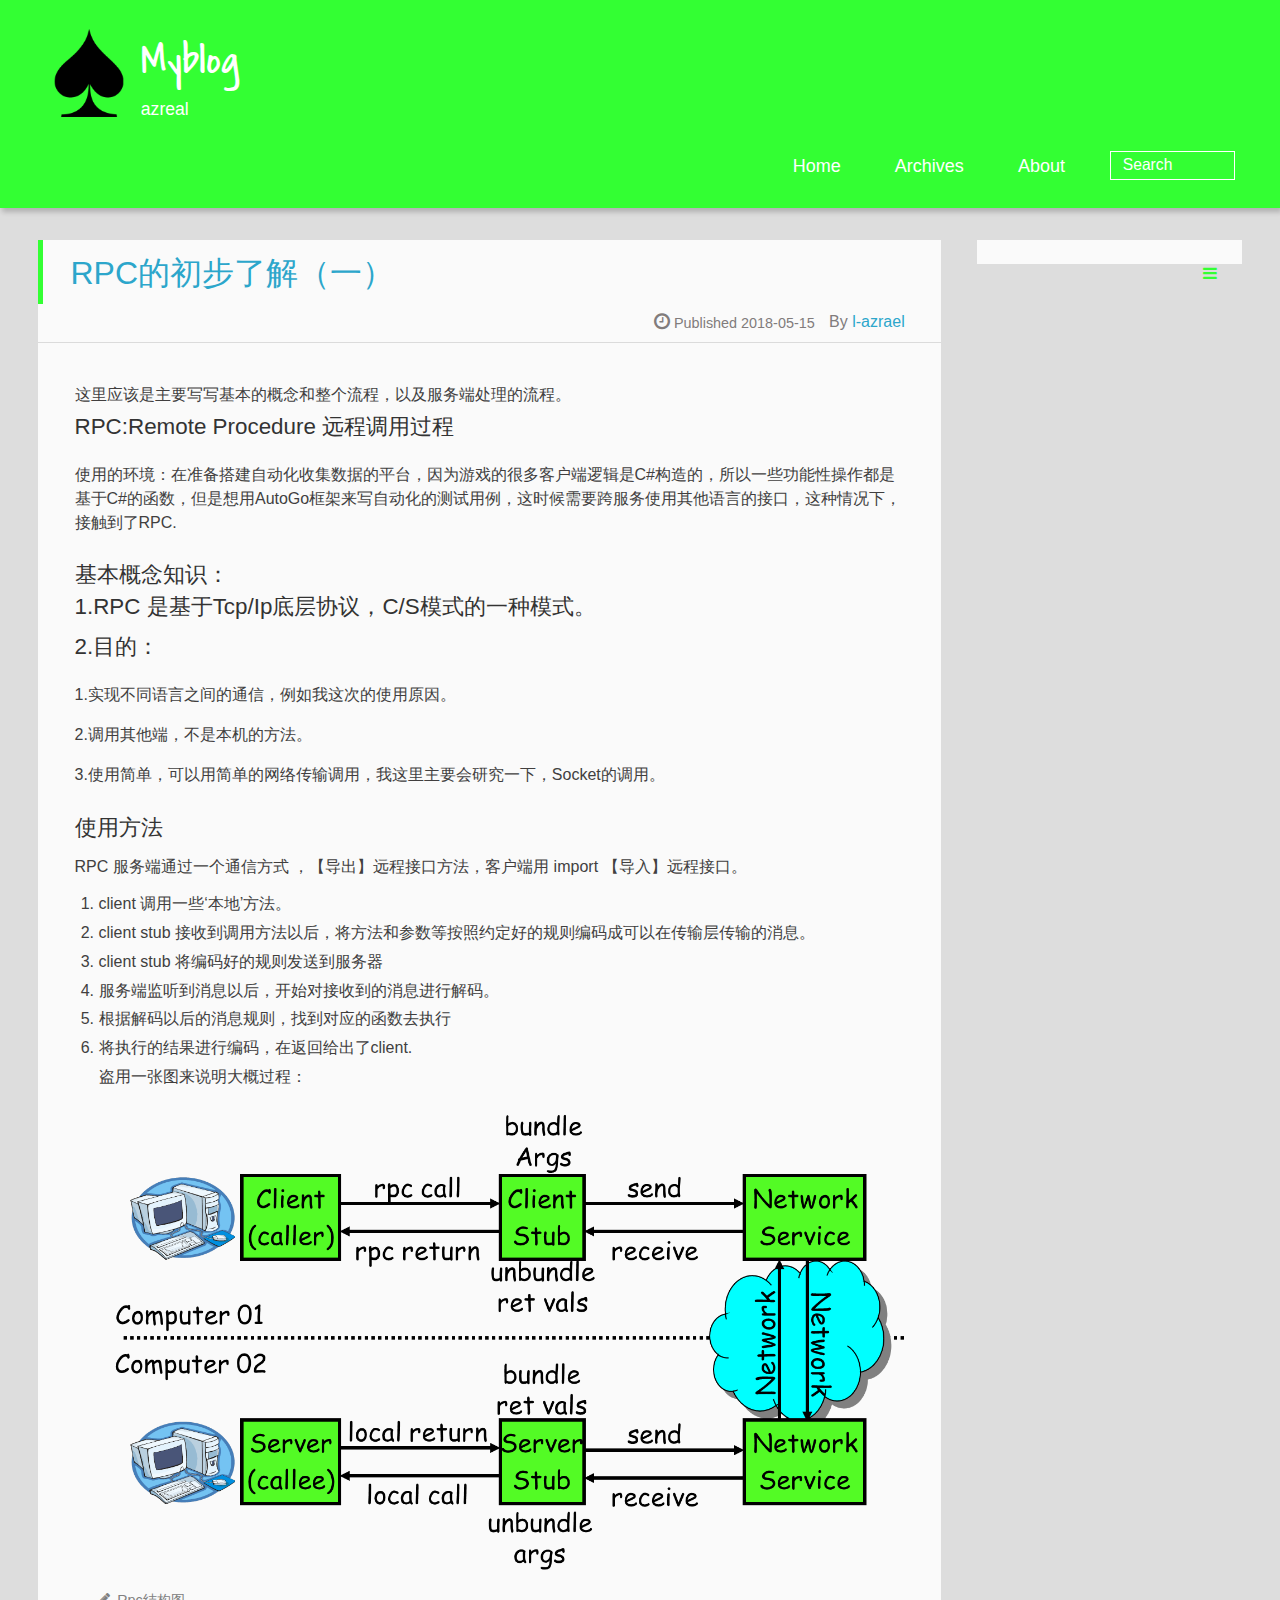
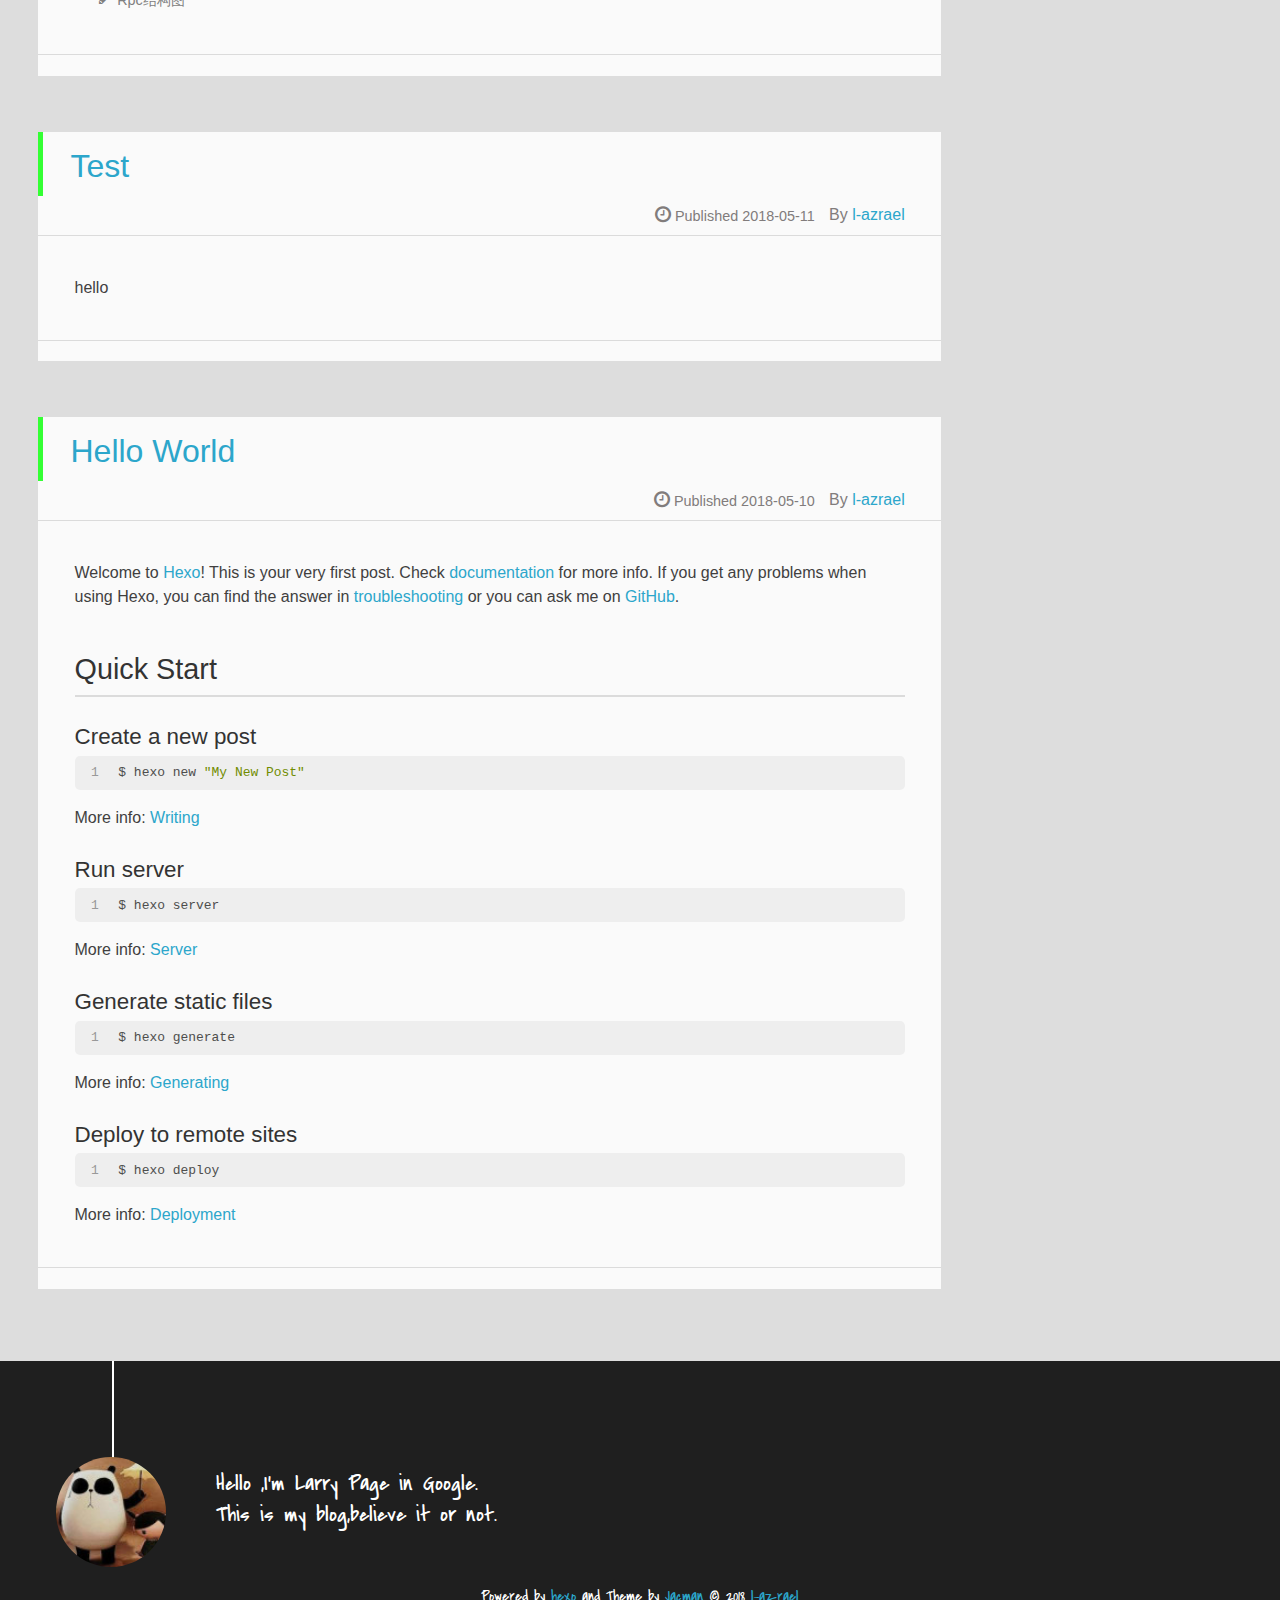
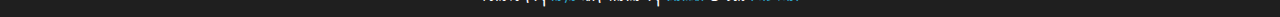
==== commit ec8cc8fc: "update" ====
--- a/index.html
+++ b/index.html
@@ -23,14 +23,12 @@
 <meta name="twitter:description" content="加油">
 
     
-    <link rel="alternative" href="/atom.xml" title="Myblog" type="application/atom+xml">
-    
     
     <link rel="icon" href="/img/favicon.ico">
     
     
-    <link rel="apple-touch-icon" href="/img/jacman.jpg">
-    <link rel="apple-touch-icon-precomposed" href="/img/jacman.jpg">
+    <link rel="apple-touch-icon" href="/img/luoluo.jpg">
+    <link rel="apple-touch-icon-precomposed" href="/img/luoluo.jpg">
     
     <link rel="stylesheet" href="/css/style.css">
 </head>
@@ -265,10 +263,6 @@
   
 
 
-  <div class="rsspart">
-	<a href="/atom.xml" target="_blank" title="rss">RSS</a>
-</div>
-
 </aside>
 </div>
     </div>
--- a/css/style.css
+++ b/css/style.css
@@ -392,7 +392,7 @@
   width: 100%;
   -webkit-box-shadow: 2px 4px 5px rgba(3,3,3,0.2);
   box-shadow: 2px 4px 5px rgba(3,3,3,0.2);
-  background: url("../") center #2ca6cb;
+  background: url("../") center #3f3;
   color: #fff;
   padding: 1em 0 0.8em;
 }
@@ -546,7 +546,7 @@
   }
 }
 header nav ul li a:hover {
-  background: #1b7f9e;
+  background: #00f200;
   color: #e9cd4c;
 }
 .shownav {
@@ -639,7 +639,7 @@
   }
 }
 #main section.post a:hover {
-  border-left: 0.5em solid #2ca6cb;
+  border-left: 0.5em solid #3f3;
 }
 #main section.post a h1 {
   color: #2ca6cb;
@@ -688,7 +688,7 @@
   text-decoration: none;
 }
 #main article.post-expand .article-more-link a:hover {
-  background: #2ca6cb;
+  background: #3f3;
   color: #fff;
   text-decoration: none;
 }
@@ -708,7 +708,7 @@
   border-left: 0.5em solid #ccc;
 }
 .unexpand .prev:hover {
-  border-left: 0.5em solid #2ca6cb;
+  border-left: 0.5em solid #3f3;
 }
 #page-nav {
   background: #fafafa;
@@ -724,7 +724,7 @@
 }
 #page-nav a:hover {
   background: #ccc;
-  color: #2ca6cb;
+  color: #3f3;
 }
 #page-nav .prev {
   float: left;
@@ -821,7 +821,7 @@
   transition: color 0.5s;
 }
 .archive-title a:hover {
-  color: #2ca6cb;
+  color: #3f3;
   -webkit-transition: color 0.5s;
   -moz-transition: color 0.5s;
   -o-transition: color 0.5s;
@@ -901,7 +901,7 @@
   word-break: normal;
   -webkit-font-smoothing: antialiased;
   -moz-osx-font-smoothing: grayscale;
-  border-left: 5px solid #2ca6cb;
+  border-left: 5px solid #3f3;
 }
 @media only screen and (min-width: 1024px) {
   article header.article-info >h1 {
@@ -1016,7 +1016,7 @@
   border-bottom: 1px dotted;
 }
 article .article-content blockquote {
-  border-left: 0.2em solid #2ca6cb;
+  border-left: 0.2em solid #3f3;
   margin: 0.65em 0 0.65em 1%;
   padding-left: 1%;
   line-height: 1.5;
@@ -1552,7 +1552,7 @@
   transition: color 1s ease-out;
 }
 #toc.toc-aside a:hover {
-  color: #2ca6cb;
+  color: #3f3;
   -webkit-transition: color 0.3s ease-out;
   -moz-transition: color 0.3s ease-out;
   -o-transition: color 0.3s ease-out;
@@ -1560,7 +1560,7 @@
   transition: color 0.3s ease-out;
 }
 .active {
-  color: #2ca6cb !important;
+  color: #3f3 !important;
 }
 .openaside {
   display: none;
@@ -1573,7 +1573,7 @@
   color: #fff;
   border: 1px solid #fff;
   border-radius: 5px;
-  background: #2ca6cb;
+  background: #3f3;
   padding: 0.2em 0.55em;
 }
 .openaside a::before {
@@ -1586,7 +1586,7 @@
   display: none;
 }
 .closeaside a {
-  color: #2ca6cb;
+  color: #3f3;
 }
 .closeaside a:hover {
   color: #2ca6cb;
@@ -1628,7 +1628,7 @@
   color: #2ca6cb;
 }
 .asidetitle a:hover {
-  color: #2ca6cb;
+  color: #3f3;
   -webkit-transition: color 0.5s;
   -moz-transition: color 0.5s;
   -o-transition: color 0.5s;
@@ -1657,7 +1657,7 @@
   padding: 0.5em 5%;
 }
 .categorieslist li a:hover {
-  color: #2ca6cb;
+  color: #3f3;
 }
 .tagslist {
   margin: 1em 0 0;
@@ -1689,11 +1689,11 @@
   background: #dbdbdb;
 }
 .tagslist ul li a:hover {
-  color: #2ca6cb;
+  color: #3f3;
   background: #e6e6e6;
 }
 .rsspart {
-  background: #2ca6cb;
+  background: #3f3;
   width: 100%;
 }
 @media only screen and (min-width: 768px) {
@@ -1717,7 +1717,7 @@
   text-align: center;
 }
 .rsspart a:hover {
-  color: #2ca6cb;
+  color: #3f3;
   background: #fafafa;
 }
 .rsspart a::before {
@@ -1745,7 +1745,7 @@
   padding: 0.5em;
 }
 .archiveslist li a:hover {
-  color: #2ca6cb;
+  color: #3f3;
   -webkit-transition: color 0.25s;
   -moz-transition: color 0.25s;
   -o-transition: color 0.25s;
@@ -1793,7 +1793,7 @@
   float: left;
 }
 .tagcloudlist .tagcloudlist a:hover {
-  color: #2ca6cb;
+  color: #3f3;
   -webkit-transition: color 0.25s;
   -moz-transition: color 0.25s;
   -o-transition: color 0.25s;
@@ -1827,7 +1827,7 @@
   padding: 0 3%;
 }
 .linkslist ul a:hover {
-  color: #2ca6cb;
+  color: #3f3;
   -webkit-transition: color 0.25s;
   -moz-transition: color 0.25s;
   -o-transition: color 0.25s;
@@ -1935,7 +1935,7 @@
   width: 6.875em;
   height: 6.875em;
   margin: 0 auto;
-  background: no-repeat url("../img/author.jpg") left top;
+  background: no-repeat url("../img/luoluo.jpg") left top;
   -webkit-background-size: 6.875em 6.875em;
   -moz-background-size: 6.875em 6.875em;
   background-size: 6.875em 6.875em;
@@ -2226,7 +2226,7 @@
   font-weight: normal;
 }
 .article-content .gist .gist-file .gist-meta a:hover {
-  color: #2ca6cb;
+  color: #3f3;
 }
 pre .comment,
 pre .title {
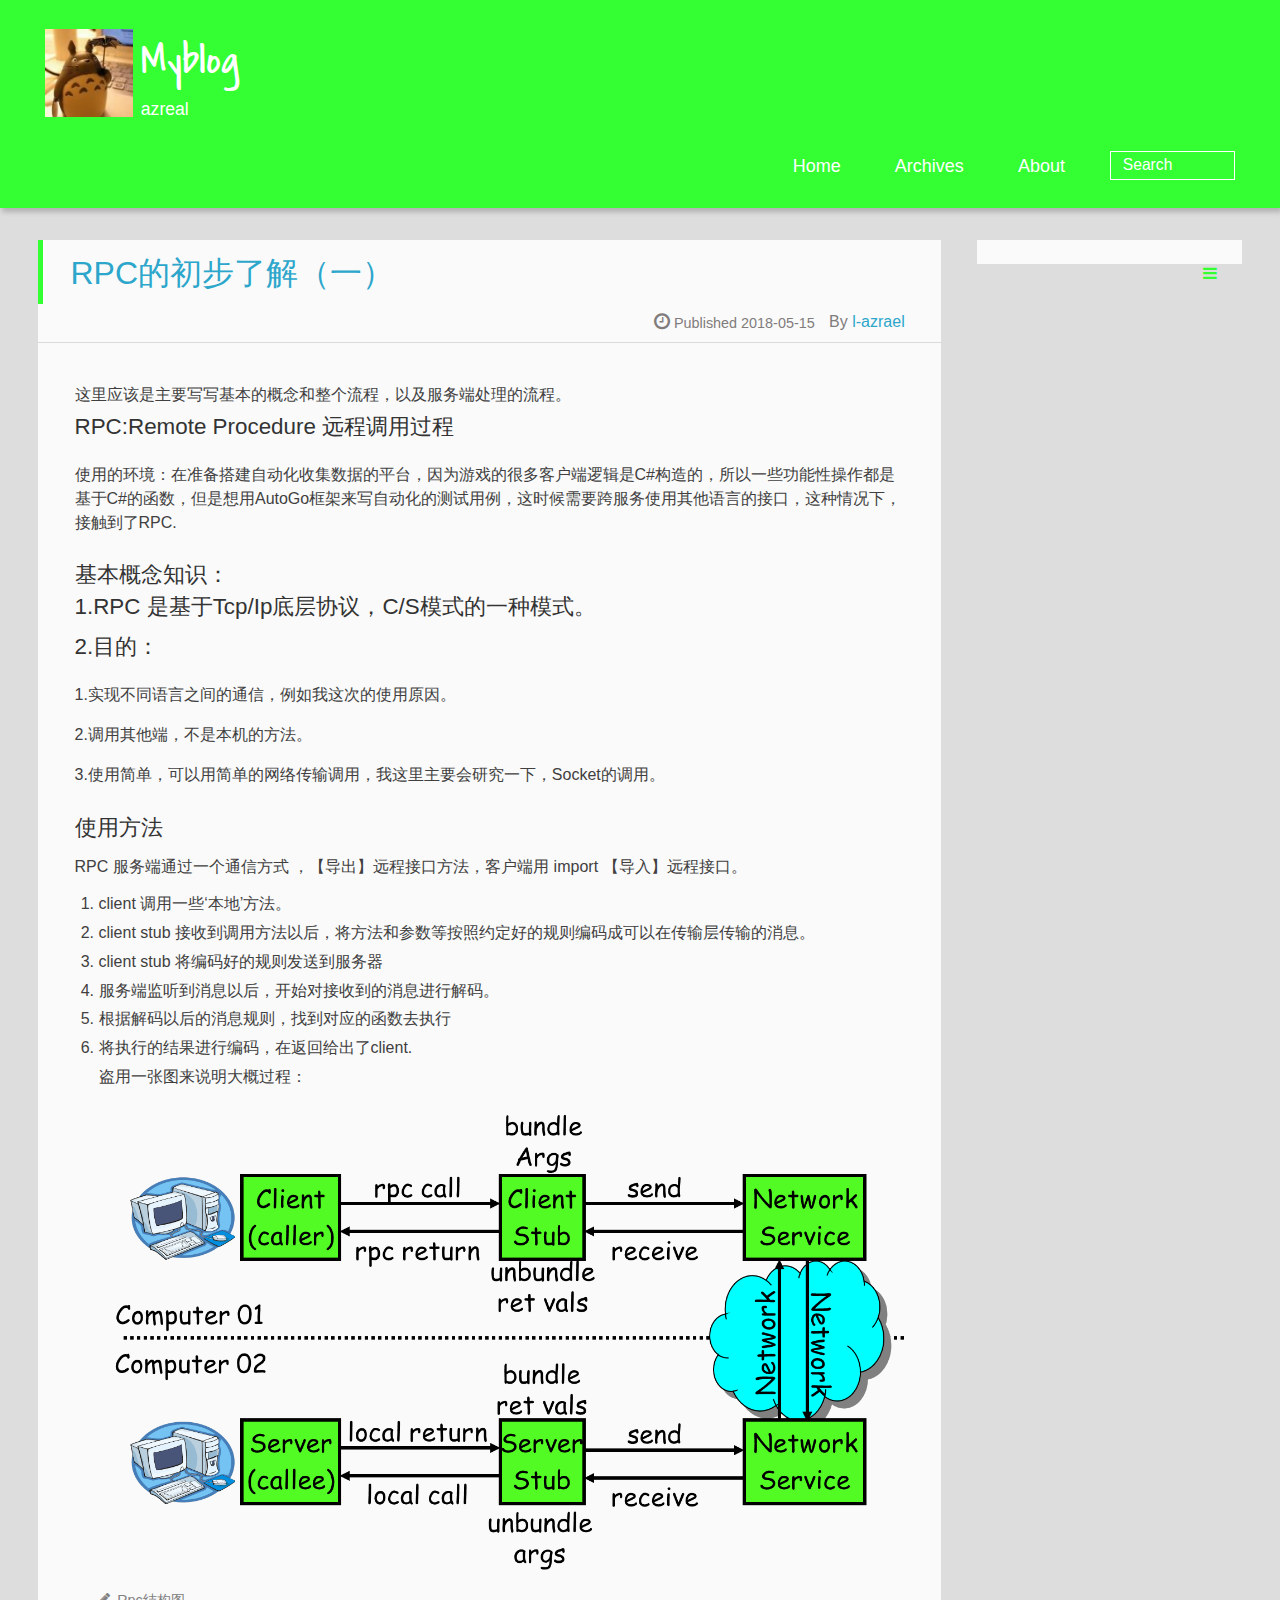
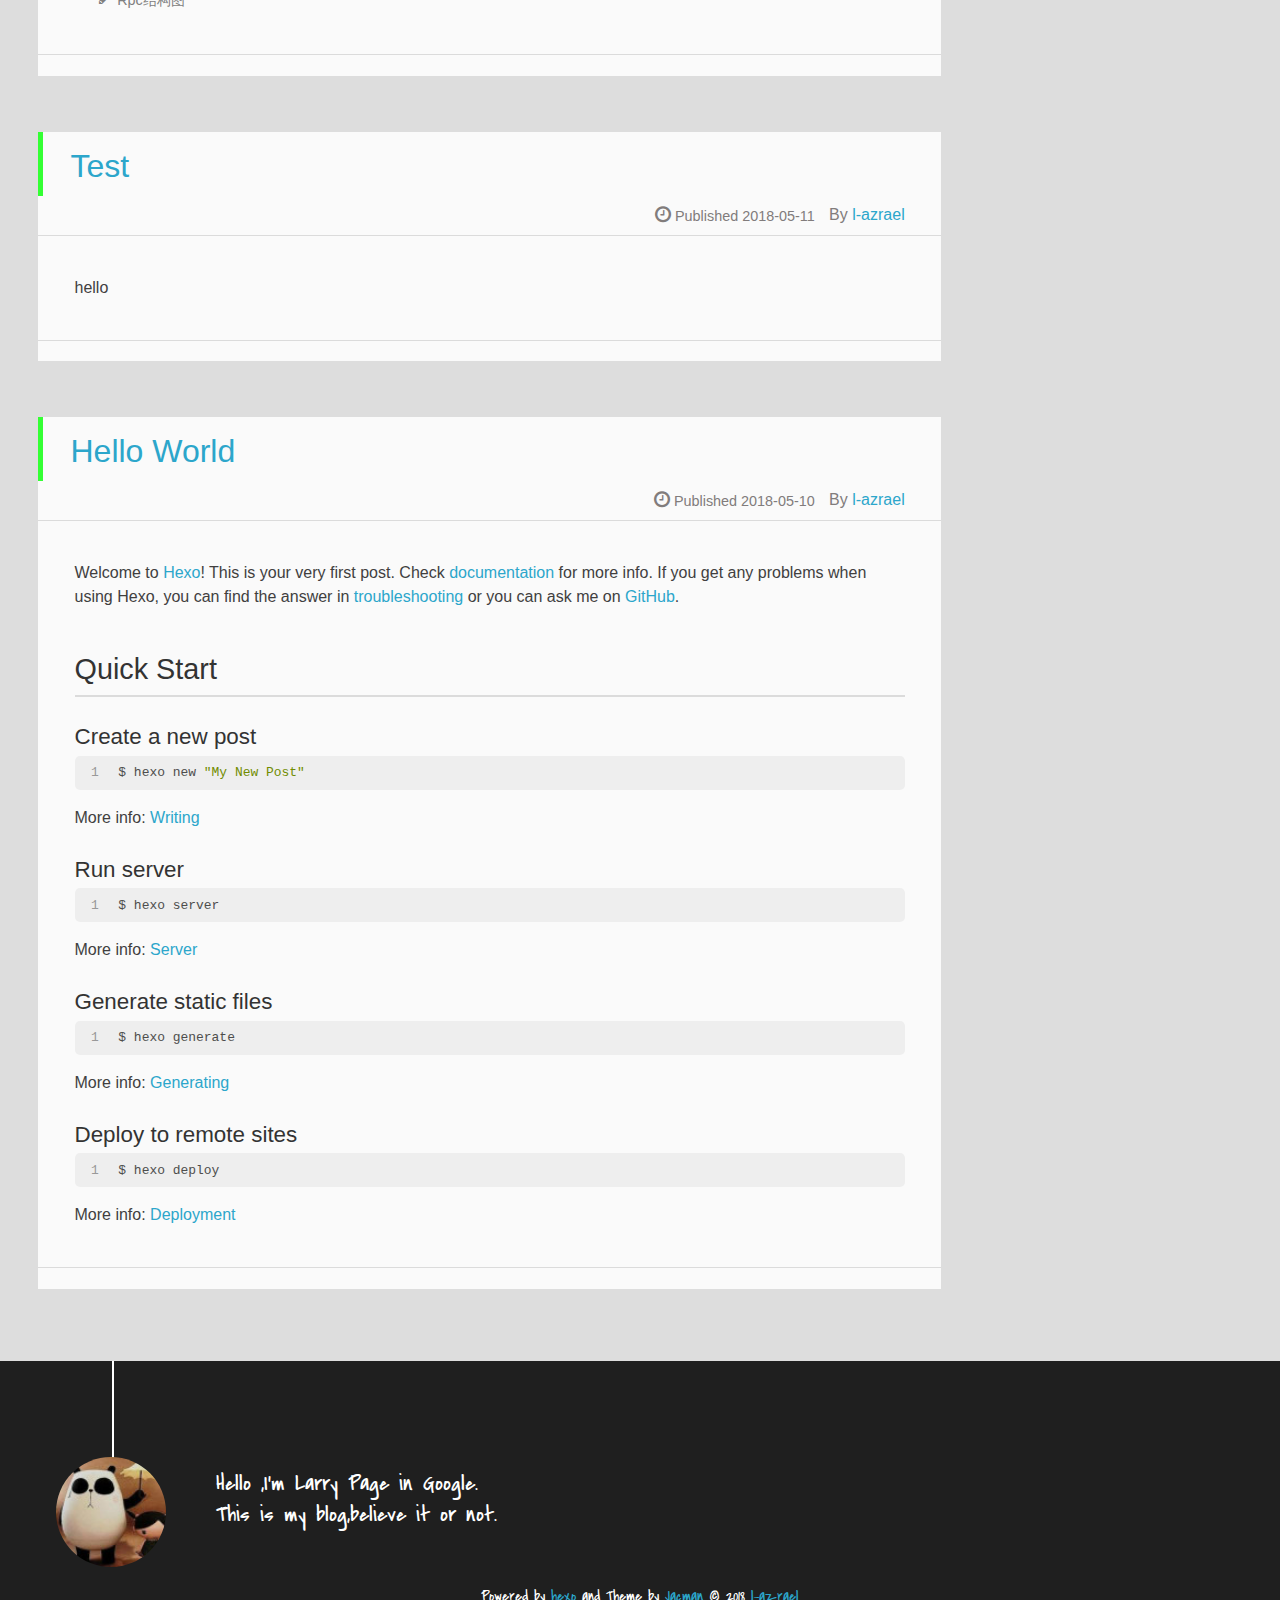
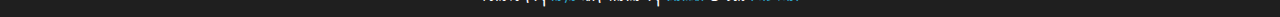
==== commit 58cf4238: "update" ====
--- a/index.html
+++ b/index.html
@@ -39,7 +39,7 @@
 <div>
 		
 			<div id="imglogo">
-				<a href="/"><img src="/img/logo.png" alt="Myblog" title="Myblog"/></a>
+				<a href="/"><img src="/img/logo.jpg" alt="Myblog" title="Myblog"/></a>
 			</div>
 			
 			<div id="textlogo">
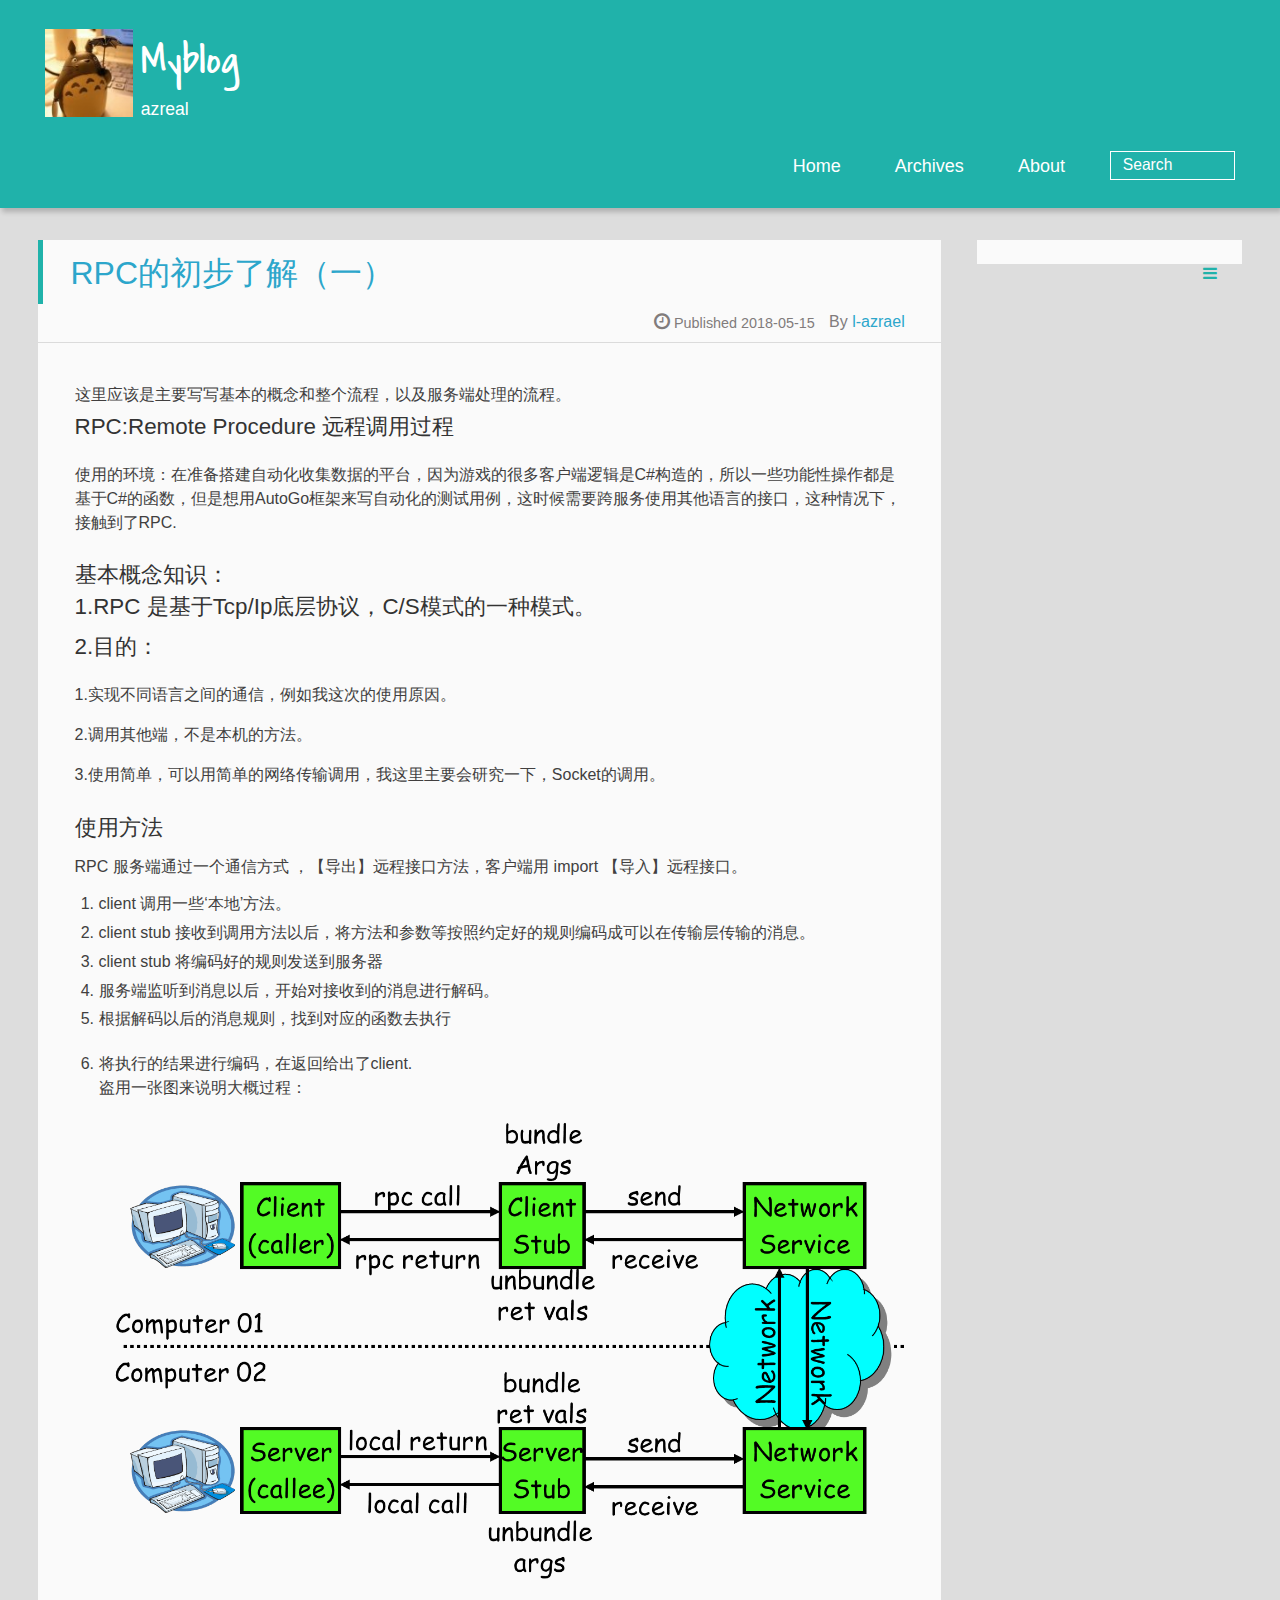
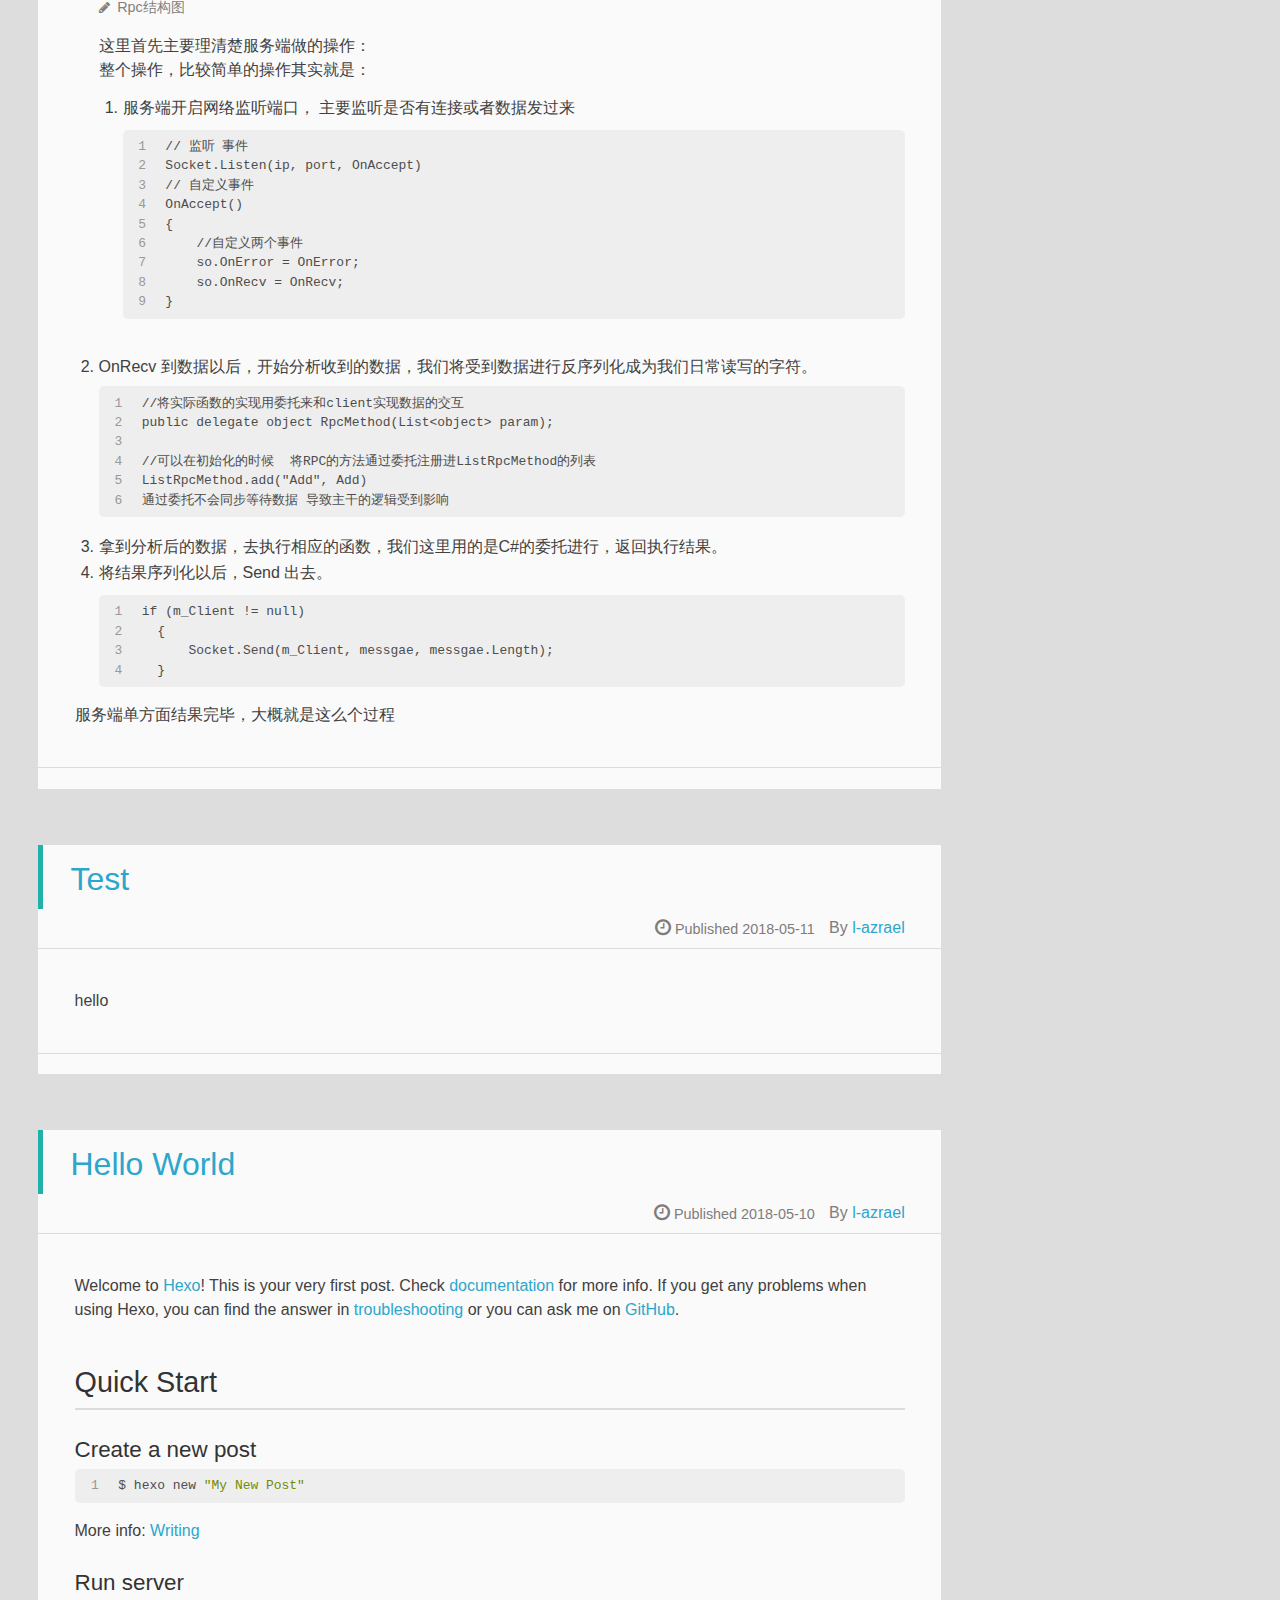
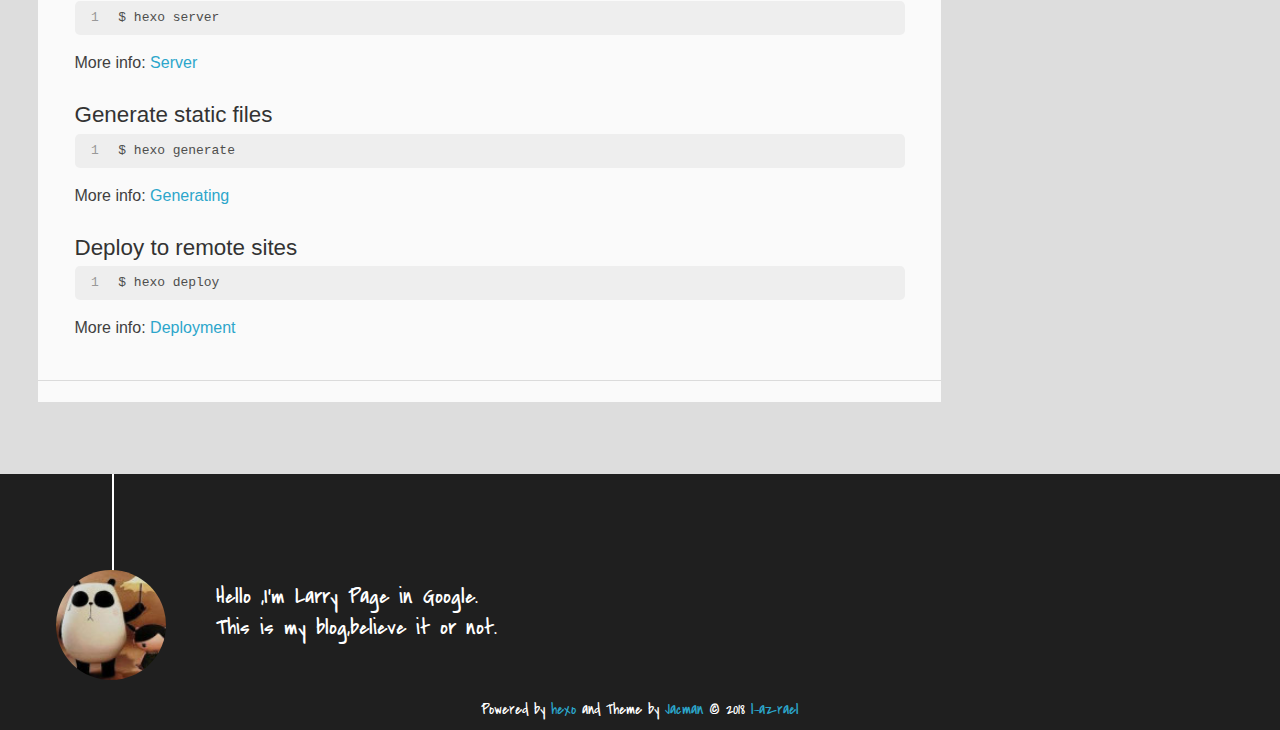
==== commit c3f5ee91: "update" ====
--- a/index.html
+++ b/index.html
@@ -105,8 +105,24 @@
 <li>client stub 将编码好的规则发送到服务器</li>
 <li>服务端监听到消息以后，开始对接收到的消息进行解码。</li>
 <li>根据解码以后的消息规则，找到对应的函数去执行</li>
-<li>将执行的结果进行编码，在返回给出了client.<br>盗用一张图来说明大概过程：<br><img src="/2018/05/15/RPC的初步了解（一）/rpc.png" alt="Rpc结构图"></li>
+<li><p>将执行的结果进行编码，在返回给出了client.<br>盗用一张图来说明大概过程：<br><img src="/2018/05/15/RPC的初步了解（一）/rpc.png" alt="Rpc结构图"></p>
+<p>这里首先主要理清楚服务端做的操作：<br>整个操作，比较简单的操作其实就是：  </p>
+<ol>
+<li>服务端开启网络监听端口， 主要监听是否有连接或者数据发过来<figure class="highlight plain"><table><tr><td class="gutter"><pre><span class="line">1</span><br><span class="line">2</span><br><span class="line">3</span><br><span class="line">4</span><br><span class="line">5</span><br><span class="line">6</span><br><span class="line">7</span><br><span class="line">8</span><br><span class="line">9</span><br></pre></td><td class="code"><pre><span class="line">// 监听 事件</span><br><span class="line">Socket.Listen(ip, port, OnAccept)</span><br><span class="line">// 自定义事件</span><br><span class="line">OnAccept()</span><br><span class="line">&#123;</span><br><span class="line">    //自定义两个事件</span><br><span class="line">    so.OnError = OnError;</span><br><span class="line">    so.OnRecv = OnRecv;</span><br><span class="line">&#125;</span><br></pre></td></tr></table></figure>
+</li>
 </ol>
+</li>
+</ol>
+<ol start="2">
+<li><p>OnRecv 到数据以后，开始分析收到的数据，我们将受到数据进行反序列化成为我们日常读写的字符。</p>
+ <figure class="highlight plain"><table><tr><td class="gutter"><pre><span class="line">1</span><br><span class="line">2</span><br><span class="line">3</span><br><span class="line">4</span><br><span class="line">5</span><br><span class="line">6</span><br></pre></td><td class="code"><pre><span class="line">//将实际函数的实现用委托来和client实现数据的交互</span><br><span class="line">public delegate object RpcMethod(List&lt;object&gt; param);</span><br><span class="line"></span><br><span class="line">//可以在初始化的时候  将RPC的方法通过委托注册进ListRpcMethod的列表</span><br><span class="line">ListRpcMethod.add(&quot;Add&quot;, Add)</span><br><span class="line">通过委托不会同步等待数据 导致主干的逻辑受到影响</span><br></pre></td></tr></table></figure>
+</li>
+<li><p>拿到分析后的数据，去执行相应的函数，我们这里用的是C#的委托进行，返回执行结果。  </p>
+</li>
+<li>将结果序列化以后，Send 出去。 <figure class="highlight plain"><table><tr><td class="gutter"><pre><span class="line">1</span><br><span class="line">2</span><br><span class="line">3</span><br><span class="line">4</span><br></pre></td><td class="code"><pre><span class="line">if (m_Client != null)</span><br><span class="line">  &#123;</span><br><span class="line">      Socket.Send(m_Client, messgae, messgae.Length);</span><br><span class="line">  &#125;</span><br></pre></td></tr></table></figure>
+</li>
+</ol>
+<p>服务端单方面结果完毕，大概就是这么个过程</p>
 
         
         
--- a/css/style.css
+++ b/css/style.css
@@ -392,7 +392,7 @@
   width: 100%;
   -webkit-box-shadow: 2px 4px 5px rgba(3,3,3,0.2);
   box-shadow: 2px 4px 5px rgba(3,3,3,0.2);
-  background: url("../") center #3f3;
+  background: url("../") center #20b2aa;
   color: #fff;
   padding: 1em 0 0.8em;
 }
@@ -546,7 +546,7 @@
   }
 }
 header nav ul li a:hover {
-  background: #00f200;
+  background: #138a85;
   color: #e9cd4c;
 }
 .shownav {
@@ -639,7 +639,7 @@
   }
 }
 #main section.post a:hover {
-  border-left: 0.5em solid #3f3;
+  border-left: 0.5em solid #20b2aa;
 }
 #main section.post a h1 {
   color: #2ca6cb;
@@ -688,7 +688,7 @@
   text-decoration: none;
 }
 #main article.post-expand .article-more-link a:hover {
-  background: #3f3;
+  background: #20b2aa;
   color: #fff;
   text-decoration: none;
 }
@@ -708,7 +708,7 @@
   border-left: 0.5em solid #ccc;
 }
 .unexpand .prev:hover {
-  border-left: 0.5em solid #3f3;
+  border-left: 0.5em solid #20b2aa;
 }
 #page-nav {
   background: #fafafa;
@@ -724,7 +724,7 @@
 }
 #page-nav a:hover {
   background: #ccc;
-  color: #3f3;
+  color: #20b2aa;
 }
 #page-nav .prev {
   float: left;
@@ -821,7 +821,7 @@
   transition: color 0.5s;
 }
 .archive-title a:hover {
-  color: #3f3;
+  color: #20b2aa;
   -webkit-transition: color 0.5s;
   -moz-transition: color 0.5s;
   -o-transition: color 0.5s;
@@ -901,7 +901,7 @@
   word-break: normal;
   -webkit-font-smoothing: antialiased;
   -moz-osx-font-smoothing: grayscale;
-  border-left: 5px solid #3f3;
+  border-left: 5px solid #20b2aa;
 }
 @media only screen and (min-width: 1024px) {
   article header.article-info >h1 {
@@ -1016,7 +1016,7 @@
   border-bottom: 1px dotted;
 }
 article .article-content blockquote {
-  border-left: 0.2em solid #3f3;
+  border-left: 0.2em solid #20b2aa;
   margin: 0.65em 0 0.65em 1%;
   padding-left: 1%;
   line-height: 1.5;
@@ -1552,7 +1552,7 @@
   transition: color 1s ease-out;
 }
 #toc.toc-aside a:hover {
-  color: #3f3;
+  color: #20b2aa;
   -webkit-transition: color 0.3s ease-out;
   -moz-transition: color 0.3s ease-out;
   -o-transition: color 0.3s ease-out;
@@ -1560,7 +1560,7 @@
   transition: color 0.3s ease-out;
 }
 .active {
-  color: #3f3 !important;
+  color: #20b2aa !important;
 }
 .openaside {
   display: none;
@@ -1573,7 +1573,7 @@
   color: #fff;
   border: 1px solid #fff;
   border-radius: 5px;
-  background: #3f3;
+  background: #20b2aa;
   padding: 0.2em 0.55em;
 }
 .openaside a::before {
@@ -1586,7 +1586,7 @@
   display: none;
 }
 .closeaside a {
-  color: #3f3;
+  color: #20b2aa;
 }
 .closeaside a:hover {
   color: #2ca6cb;
@@ -1628,7 +1628,7 @@
   color: #2ca6cb;
 }
 .asidetitle a:hover {
-  color: #3f3;
+  color: #20b2aa;
   -webkit-transition: color 0.5s;
   -moz-transition: color 0.5s;
   -o-transition: color 0.5s;
@@ -1657,7 +1657,7 @@
   padding: 0.5em 5%;
 }
 .categorieslist li a:hover {
-  color: #3f3;
+  color: #20b2aa;
 }
 .tagslist {
   margin: 1em 0 0;
@@ -1689,11 +1689,11 @@
   background: #dbdbdb;
 }
 .tagslist ul li a:hover {
-  color: #3f3;
+  color: #20b2aa;
   background: #e6e6e6;
 }
 .rsspart {
-  background: #3f3;
+  background: #20b2aa;
   width: 100%;
 }
 @media only screen and (min-width: 768px) {
@@ -1717,7 +1717,7 @@
   text-align: center;
 }
 .rsspart a:hover {
-  color: #3f3;
+  color: #20b2aa;
   background: #fafafa;
 }
 .rsspart a::before {
@@ -1745,7 +1745,7 @@
   padding: 0.5em;
 }
 .archiveslist li a:hover {
-  color: #3f3;
+  color: #20b2aa;
   -webkit-transition: color 0.25s;
   -moz-transition: color 0.25s;
   -o-transition: color 0.25s;
@@ -1793,7 +1793,7 @@
   float: left;
 }
 .tagcloudlist .tagcloudlist a:hover {
-  color: #3f3;
+  color: #20b2aa;
   -webkit-transition: color 0.25s;
   -moz-transition: color 0.25s;
   -o-transition: color 0.25s;
@@ -1827,7 +1827,7 @@
   padding: 0 3%;
 }
 .linkslist ul a:hover {
-  color: #3f3;
+  color: #20b2aa;
   -webkit-transition: color 0.25s;
   -moz-transition: color 0.25s;
   -o-transition: color 0.25s;
@@ -2226,7 +2226,7 @@
   font-weight: normal;
 }
 .article-content .gist .gist-file .gist-meta a:hover {
-  color: #3f3;
+  color: #20b2aa;
 }
 pre .comment,
 pre .title {
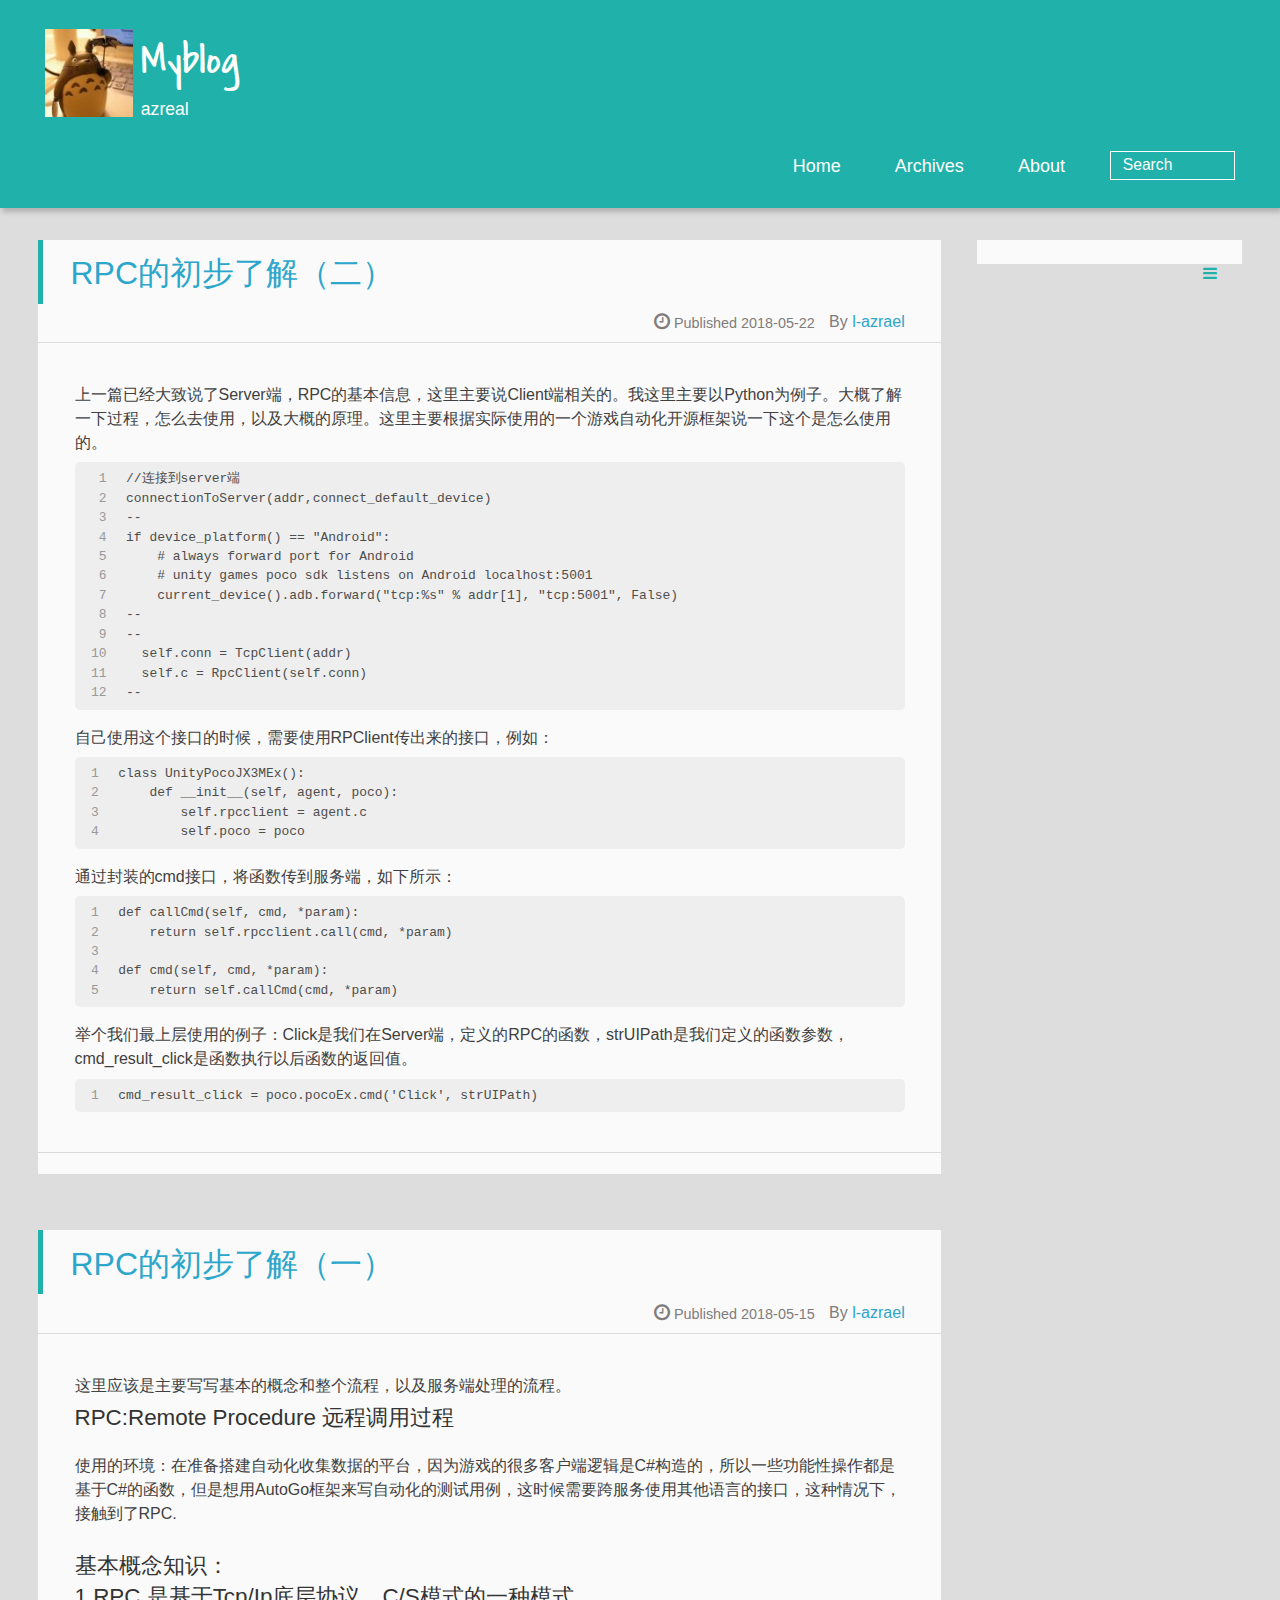
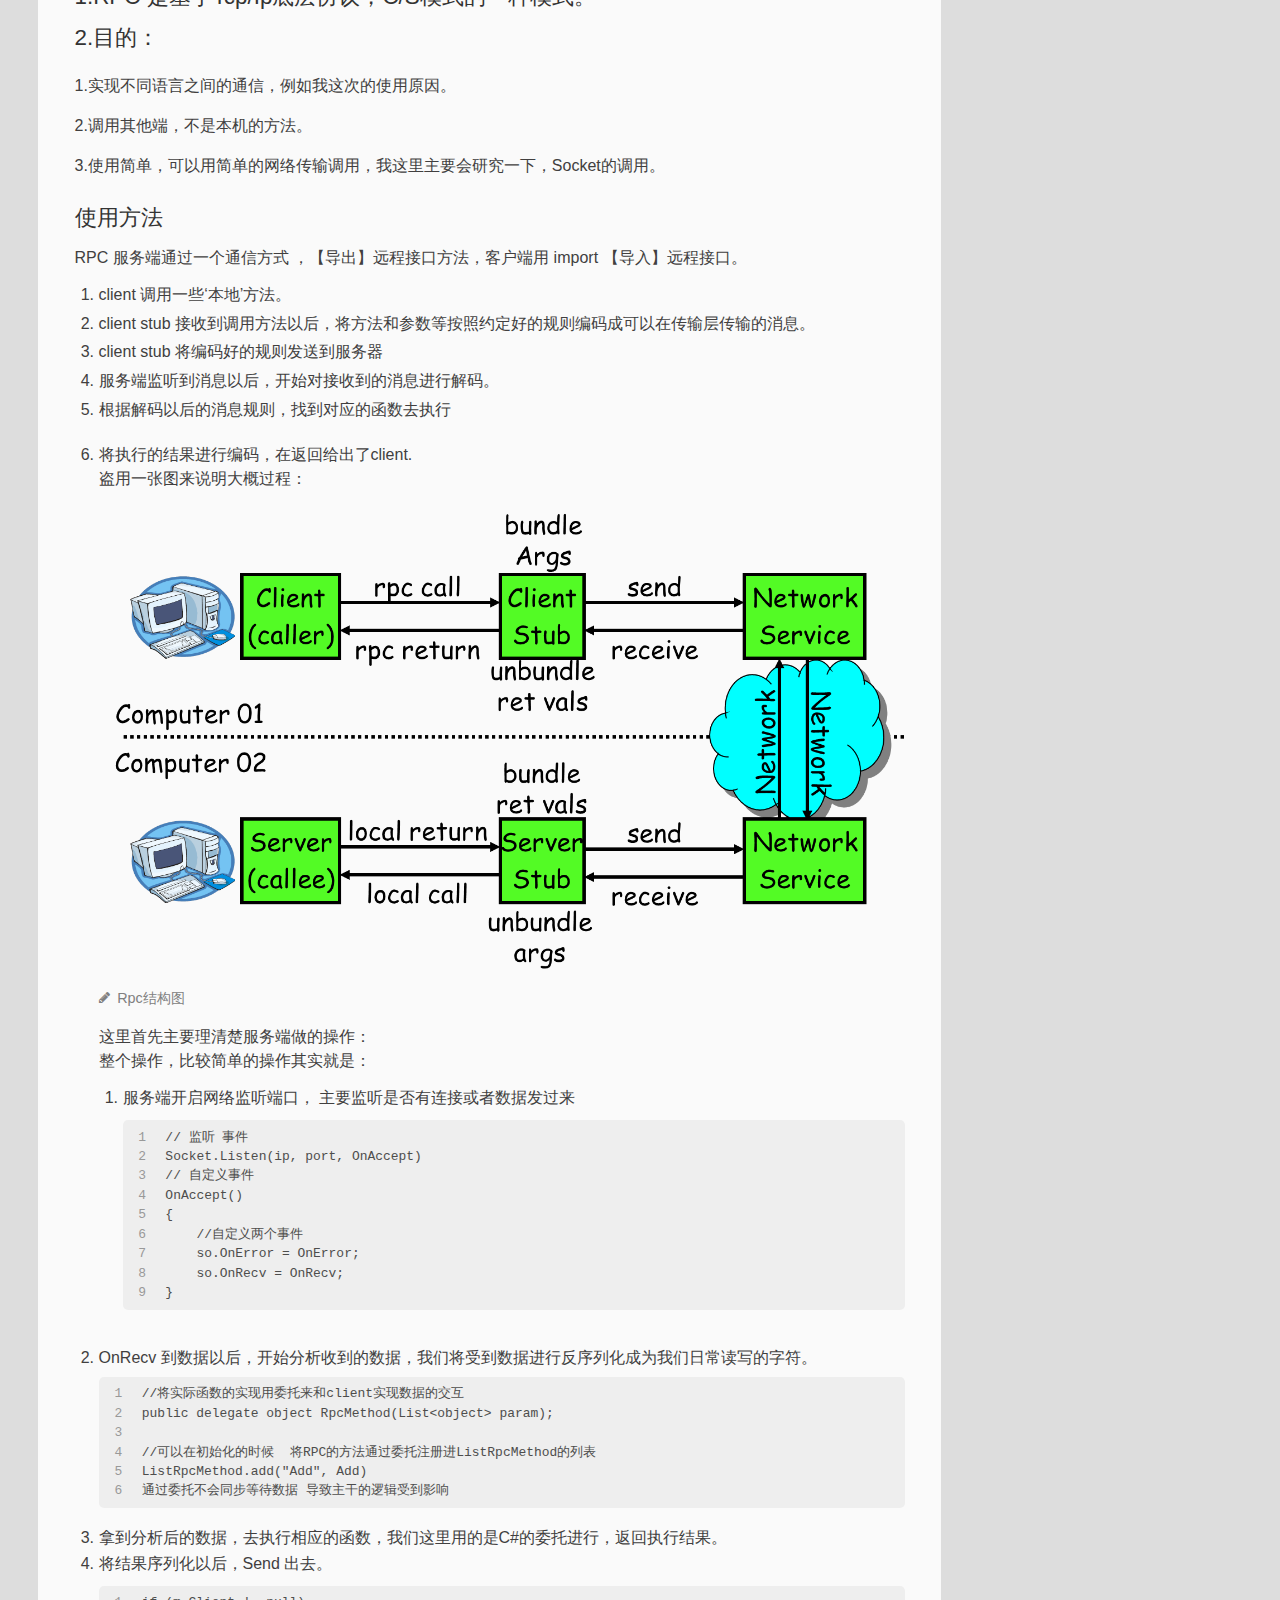
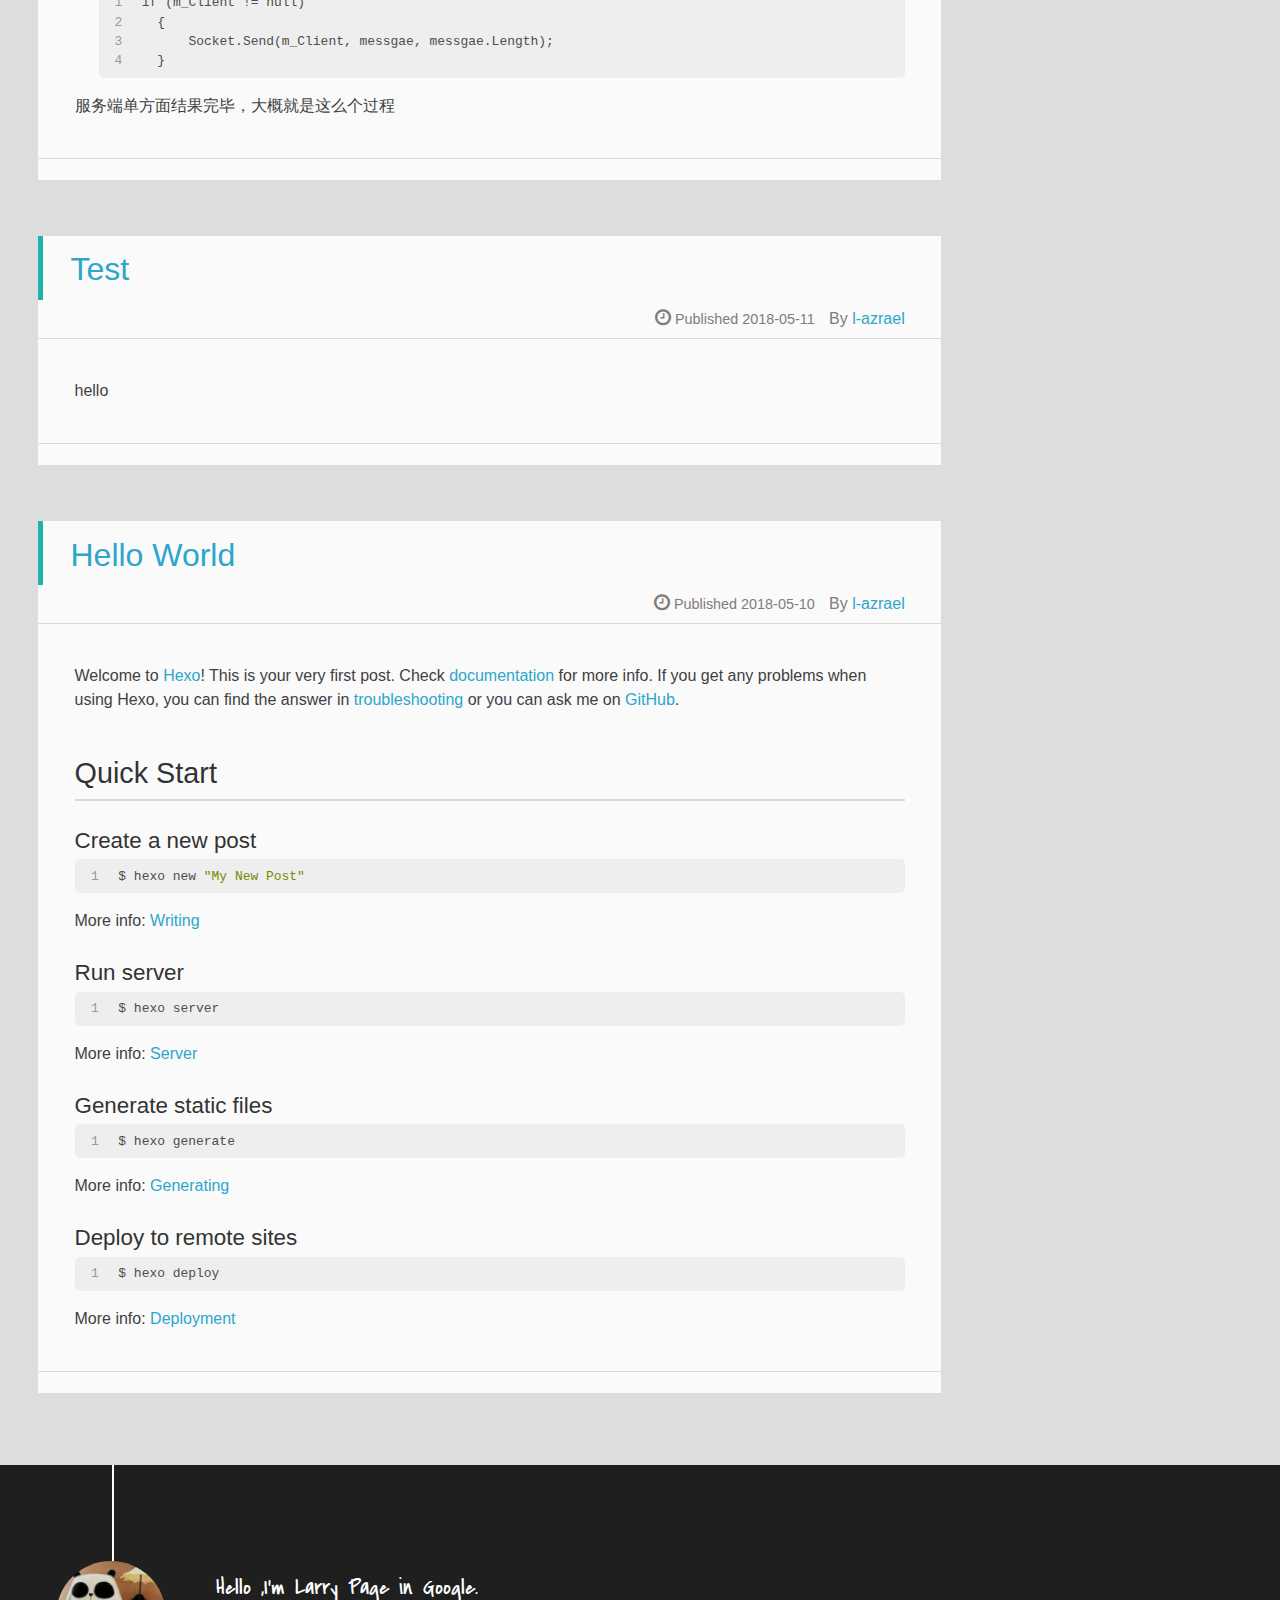
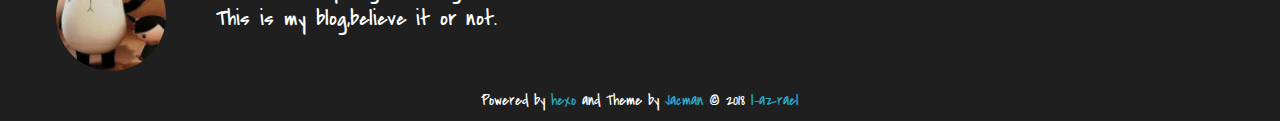
==== commit fc3b611e: "update" ====
--- a/index.html
+++ b/index.html
@@ -80,6 +80,60 @@
         <header class="article-info clearfix">
   <h1 itemprop="name">
     
+      <a href="/2018/05/22/RPC的初步了解（二）/" title="RPC的初步了解（二）" itemprop="url">RPC的初步了解（二）</a>
+  </h1>
+  <p class="article-author">By
+       
+		<a href="/about" title="l-azrael" target="_blank" itemprop="author">l-azrael</a>
+		
+  <p class="article-time">
+    <time datetime="2018-05-22T12:19:11.937Z" itemprop="datePublished"> Published 2018-05-22</time>
+    
+  </p>
+</header>
+    <div class="article-content">
+        
+        <p>上一篇已经大致说了Server端，RPC的基本信息，这里主要说Client端相关的。我这里主要以Python为例子。大概了解一下过程，怎么去使用，以及大概的原理。这里主要根据实际使用的一个游戏自动化开源框架说一下这个是怎么使用的。  </p>
+<figure class="highlight plain"><table><tr><td class="gutter"><pre><span class="line">1</span><br><span class="line">2</span><br><span class="line">3</span><br><span class="line">4</span><br><span class="line">5</span><br><span class="line">6</span><br><span class="line">7</span><br><span class="line">8</span><br><span class="line">9</span><br><span class="line">10</span><br><span class="line">11</span><br><span class="line">12</span><br></pre></td><td class="code"><pre><span class="line">//连接到server端</span><br><span class="line">connectionToServer(addr,connect_default_device)</span><br><span class="line">--</span><br><span class="line">if device_platform() == &quot;Android&quot;:</span><br><span class="line">    # always forward port for Android</span><br><span class="line">    # unity games poco sdk listens on Android localhost:5001</span><br><span class="line">    current_device().adb.forward(&quot;tcp:%s&quot; % addr[1], &quot;tcp:5001&quot;, False)</span><br><span class="line">--</span><br><span class="line">--</span><br><span class="line">  self.conn = TcpClient(addr)</span><br><span class="line">  self.c = RpcClient(self.conn)</span><br><span class="line">--</span><br></pre></td></tr></table></figure>
+<p>自己使用这个接口的时候，需要使用RPClient传出来的接口，例如：<br><figure class="highlight plain"><table><tr><td class="gutter"><pre><span class="line">1</span><br><span class="line">2</span><br><span class="line">3</span><br><span class="line">4</span><br></pre></td><td class="code"><pre><span class="line">class UnityPocoJX3MEx():</span><br><span class="line">    def __init__(self, agent, poco):</span><br><span class="line">        self.rpcclient = agent.c</span><br><span class="line">        self.poco = poco</span><br></pre></td></tr></table></figure></p>
+<p>通过封装的cmd接口，将函数传到服务端，如下所示：<br><figure class="highlight plain"><table><tr><td class="gutter"><pre><span class="line">1</span><br><span class="line">2</span><br><span class="line">3</span><br><span class="line">4</span><br><span class="line">5</span><br></pre></td><td class="code"><pre><span class="line">def callCmd(self, cmd, *param):</span><br><span class="line">    return self.rpcclient.call(cmd, *param)</span><br><span class="line"></span><br><span class="line">def cmd(self, cmd, *param):</span><br><span class="line">    return self.callCmd(cmd, *param)</span><br></pre></td></tr></table></figure></p>
+<p>举个我们最上层使用的例子：Click是我们在Server端，定义的RPC的函数，strUIPath是我们定义的函数参数，cmd_result_click是函数执行以后函数的返回值。<br><figure class="highlight plain"><table><tr><td class="gutter"><pre><span class="line">1</span><br></pre></td><td class="code"><pre><span class="line">cmd_result_click = poco.pocoEx.cmd(&apos;Click&apos;, strUIPath)</span><br></pre></td></tr></table></figure></p>
+
+        
+        
+        <p class="article-more-link">
+          
+       </p>
+    </div>
+    <footer class="article-footer clearfix">
+<div class="article-catetags">
+
+
+</div>
+
+
+
+
+<div class="comments-count">
+	
+</div>
+
+</footer>
+
+
+    </article>
+
+
+
+
+
+
+   
+    
+    <article class="post-expand post" itemprop="articleBody"> 
+        <header class="article-info clearfix">
+  <h1 itemprop="name">
+    
       <a href="/2018/05/15/RPC的初步了解（一）/" title="RPC的初步了解（一）" itemprop="url">RPC的初步了解（一）</a>
   </h1>
   <p class="article-author">By
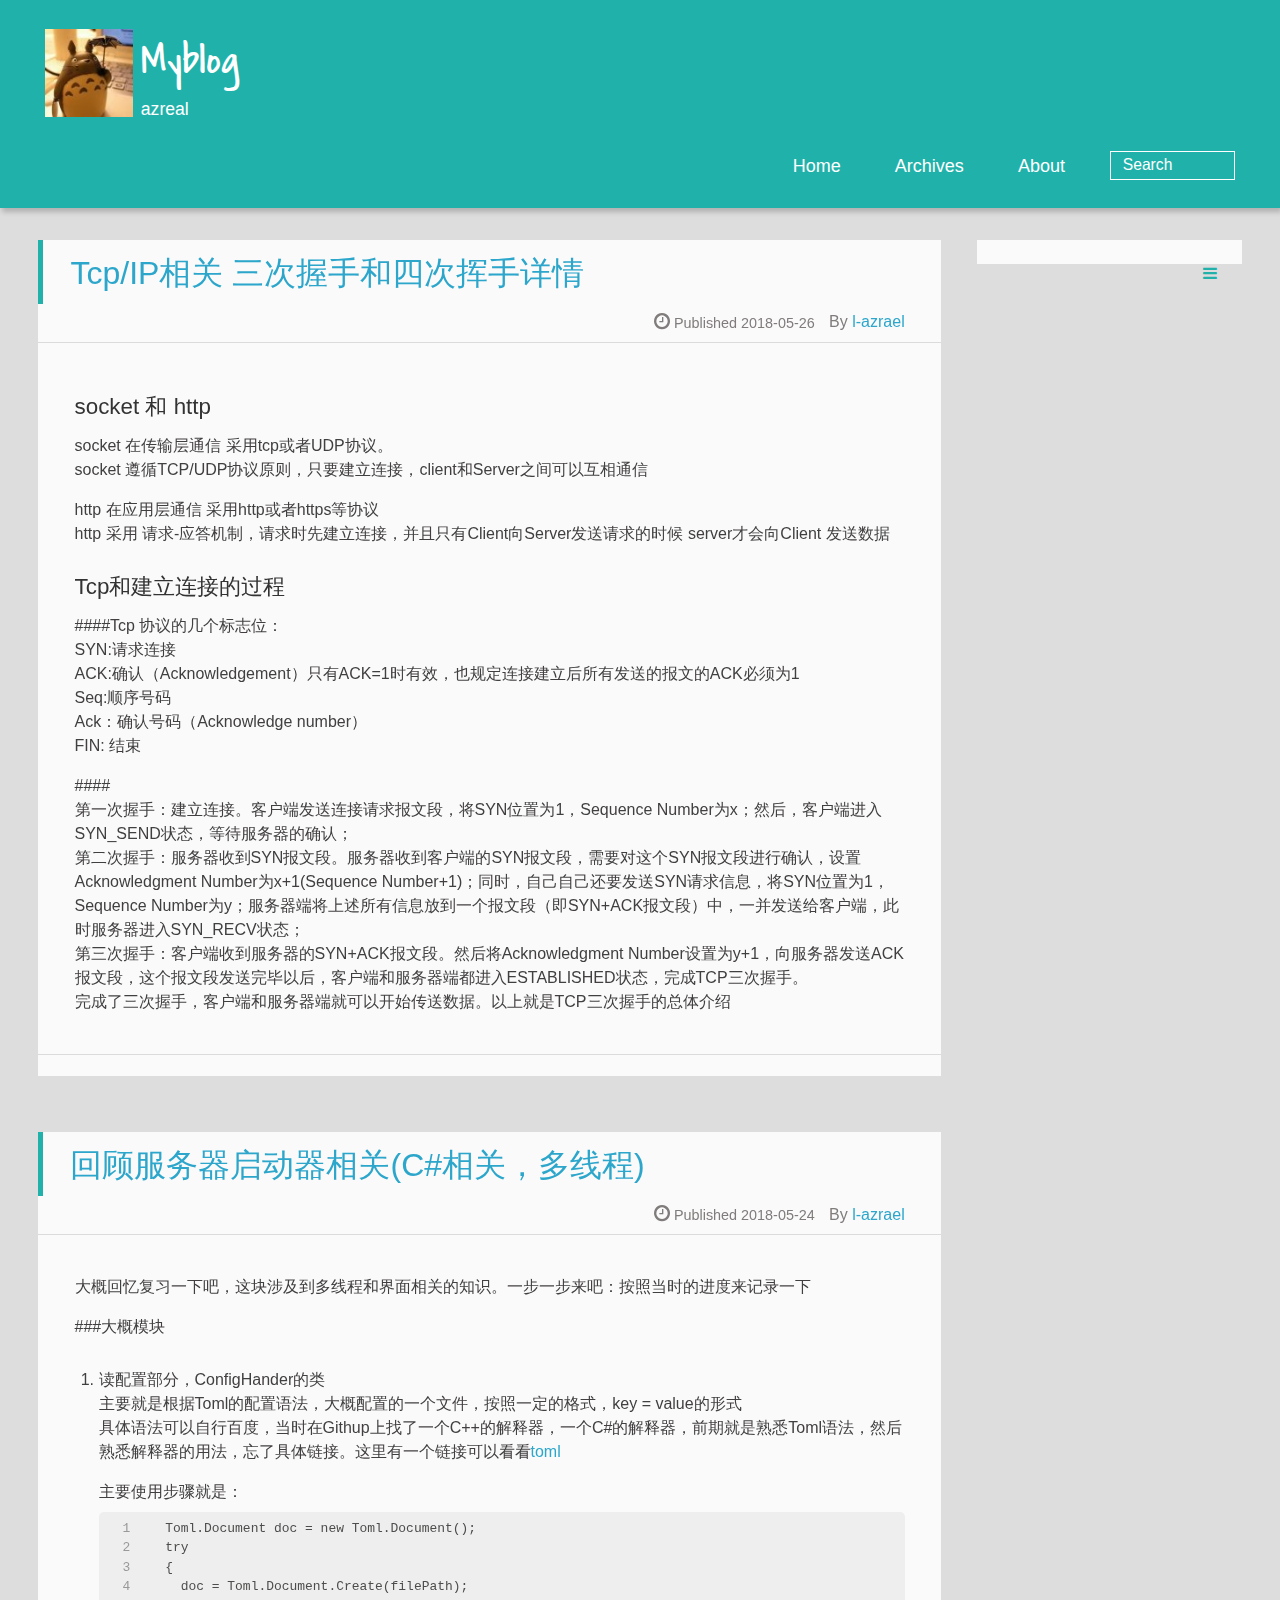
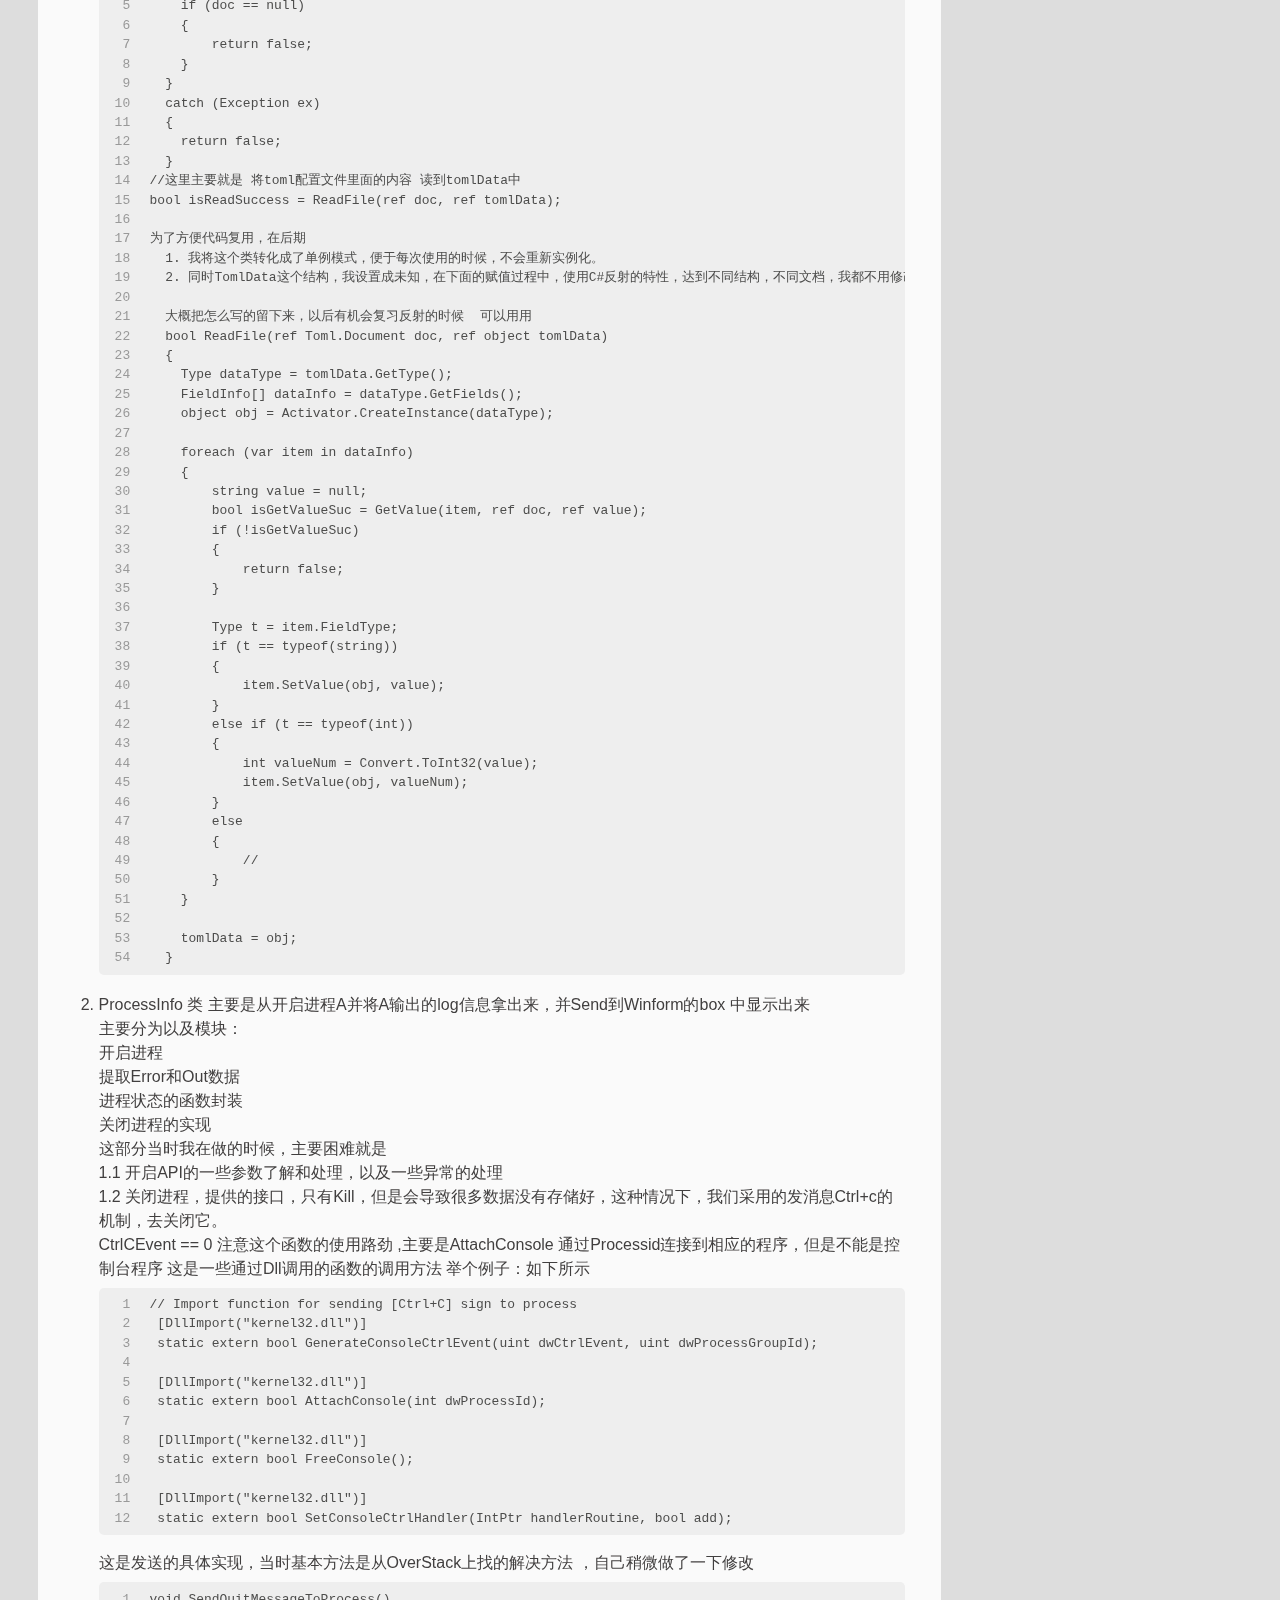
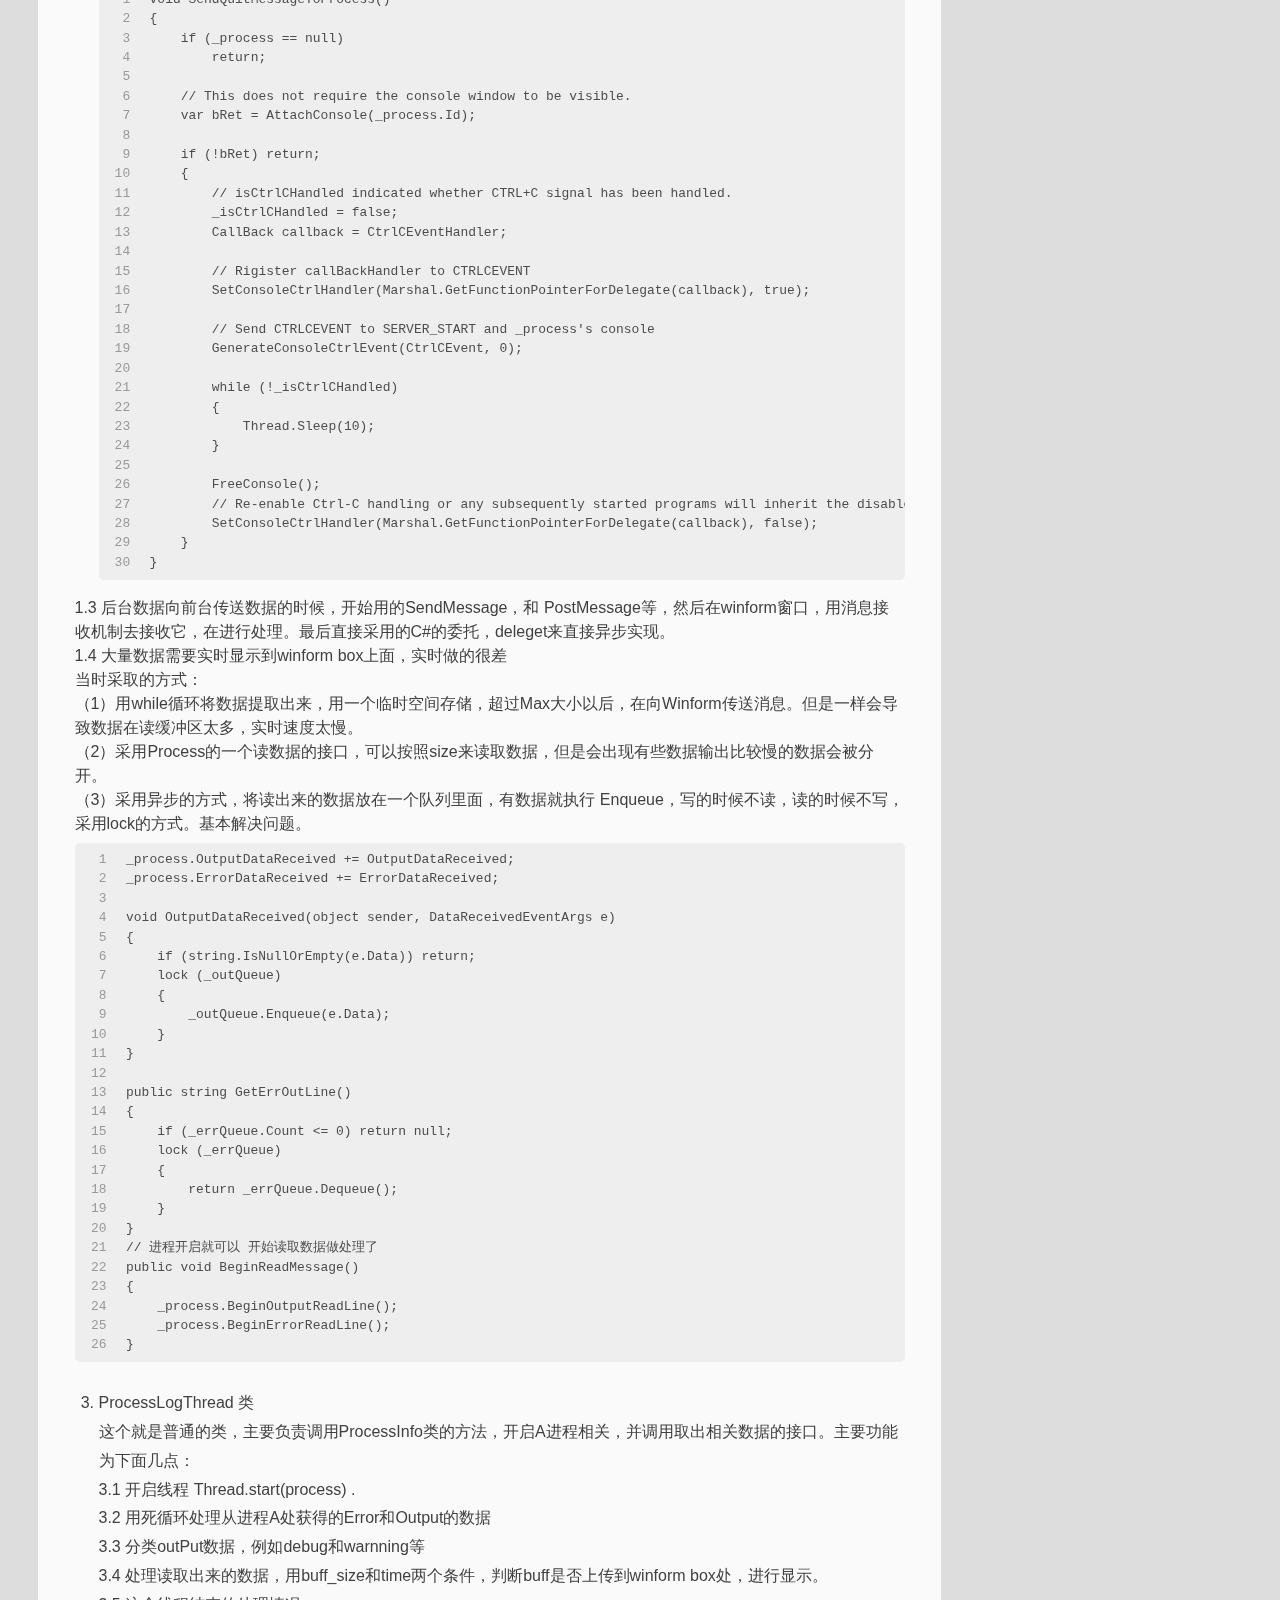
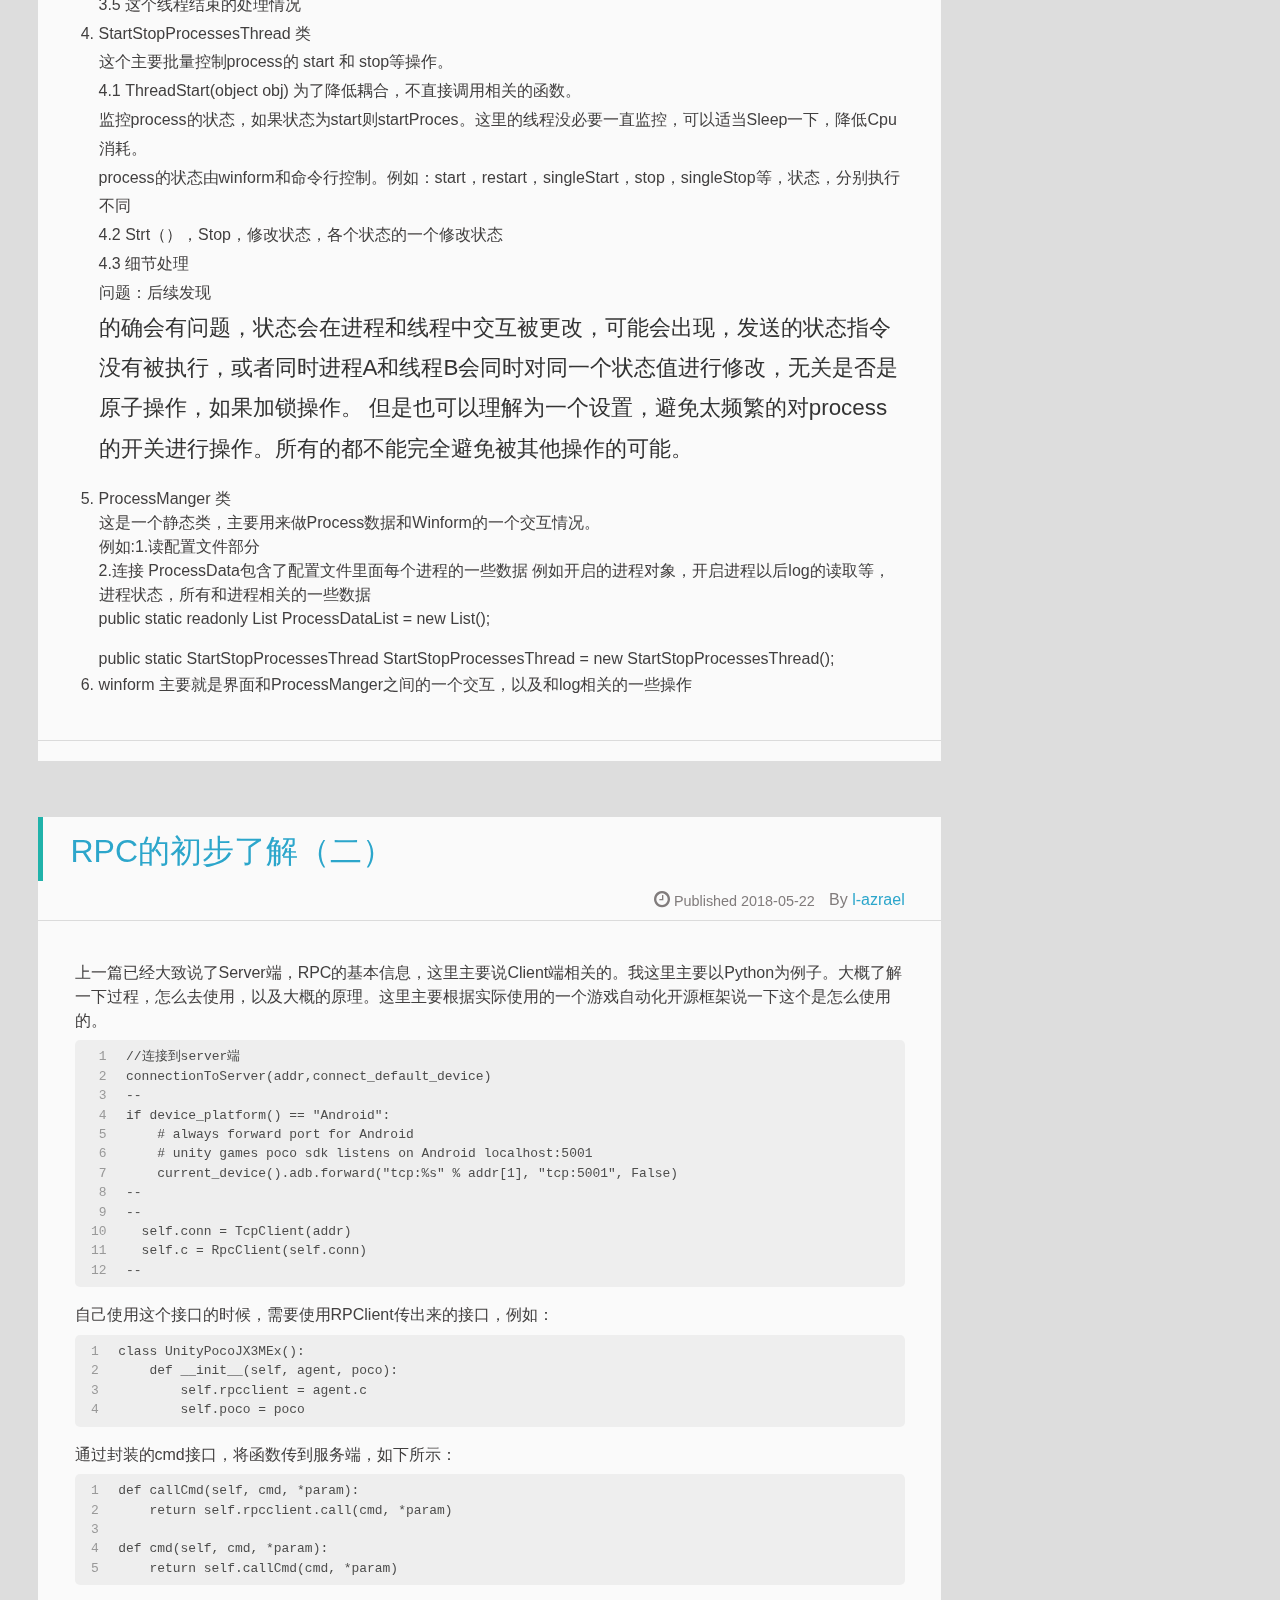
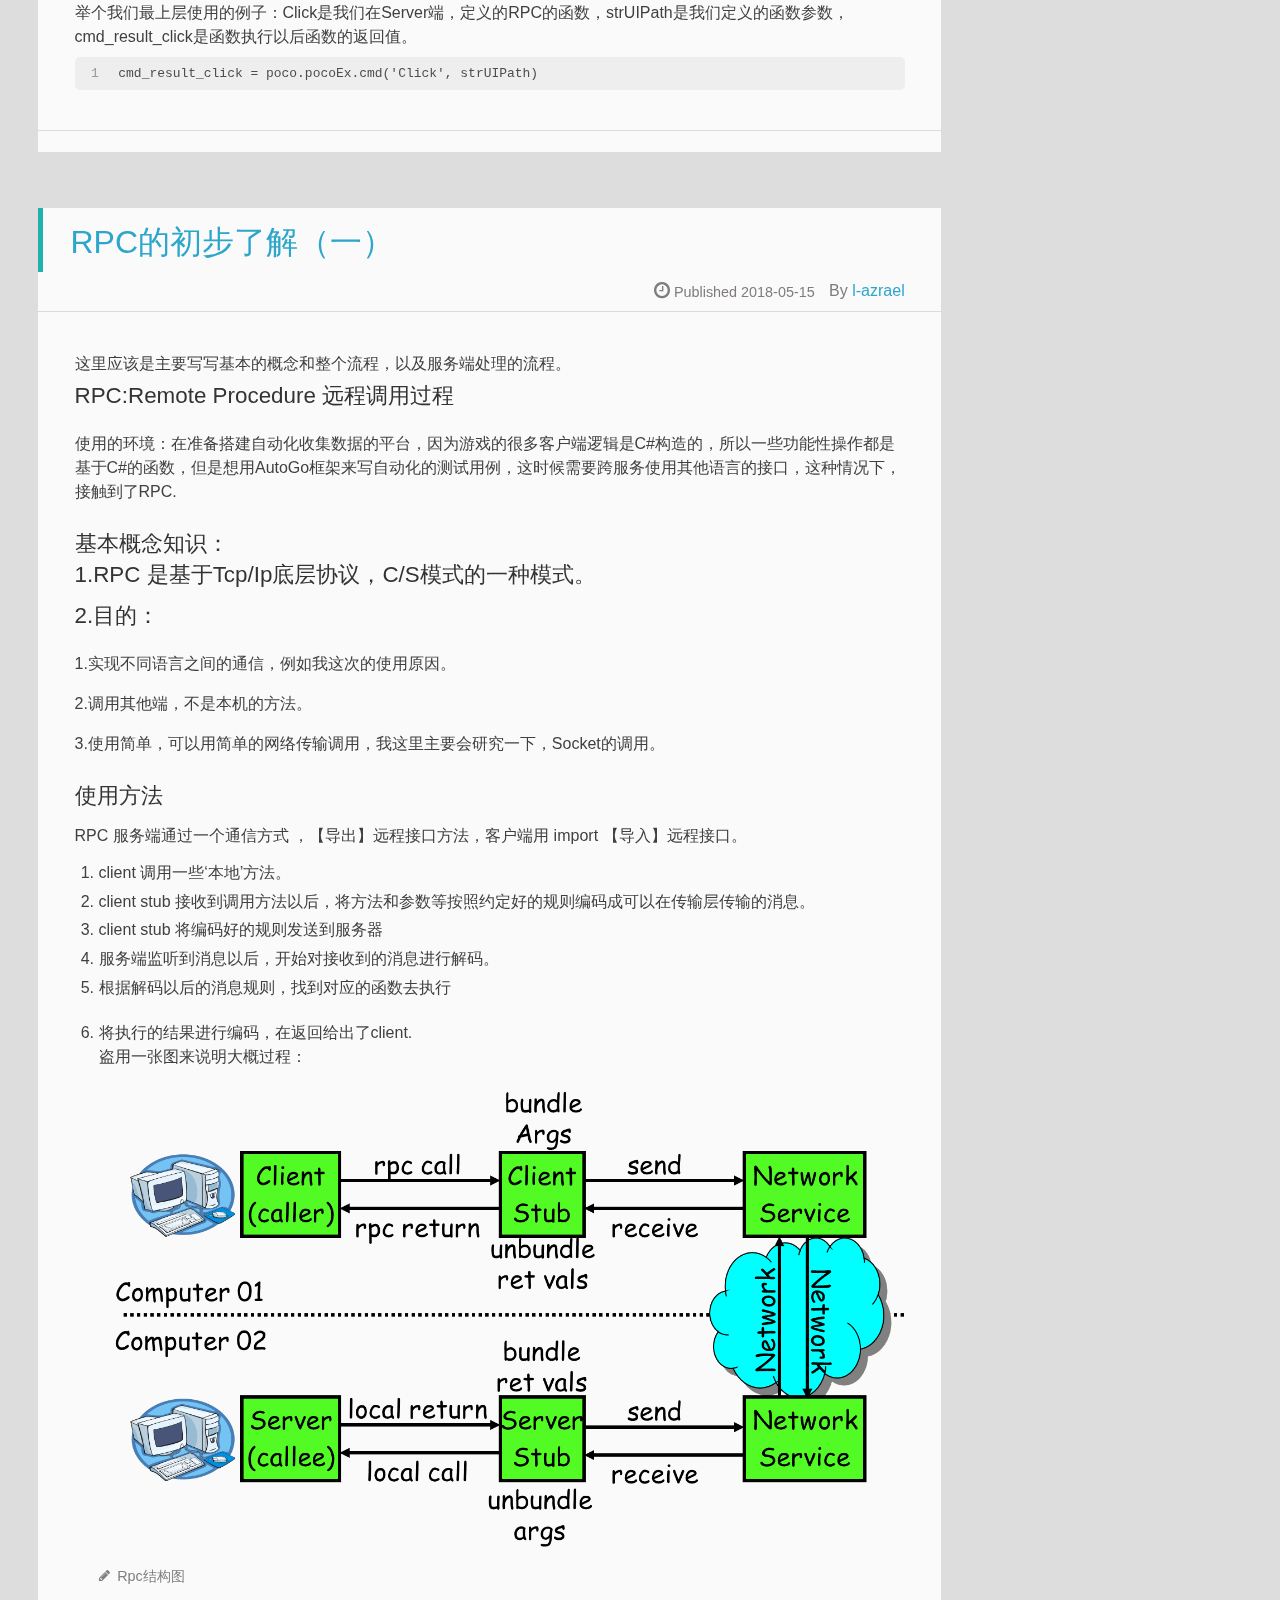
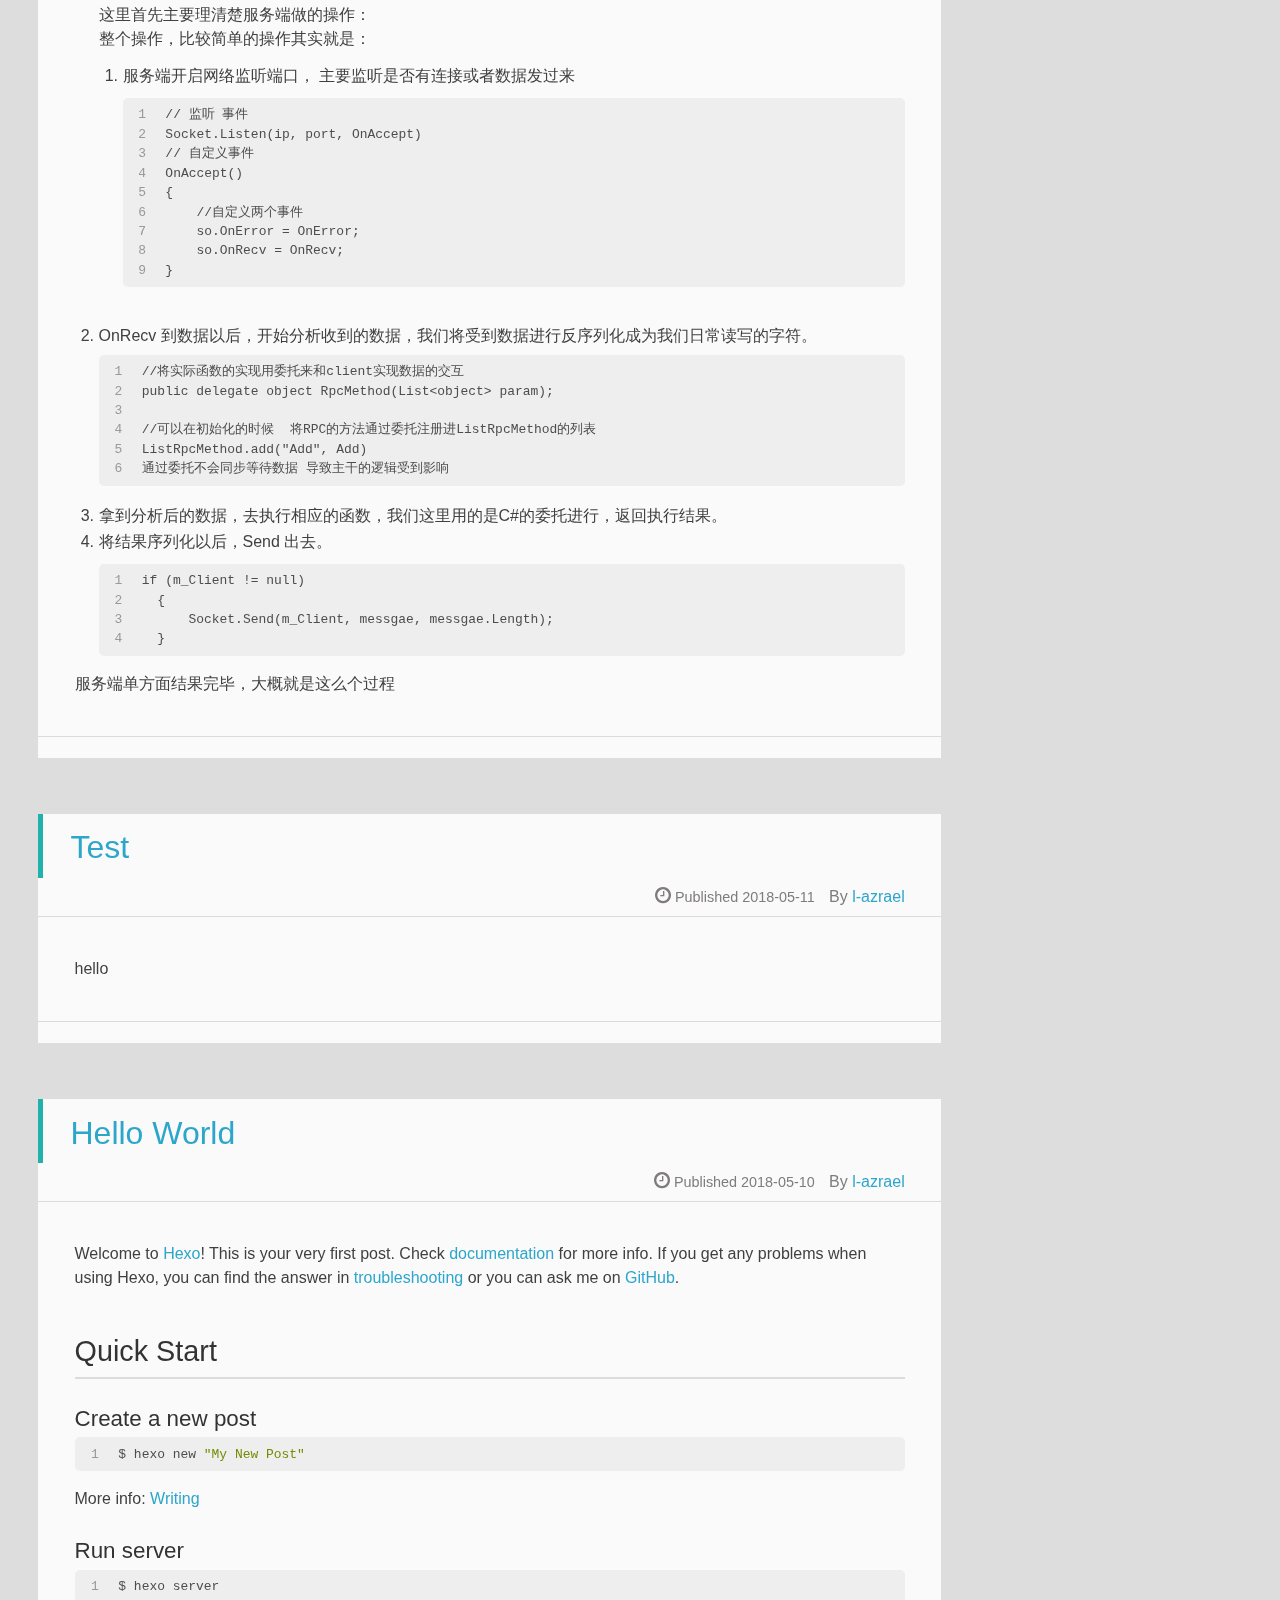
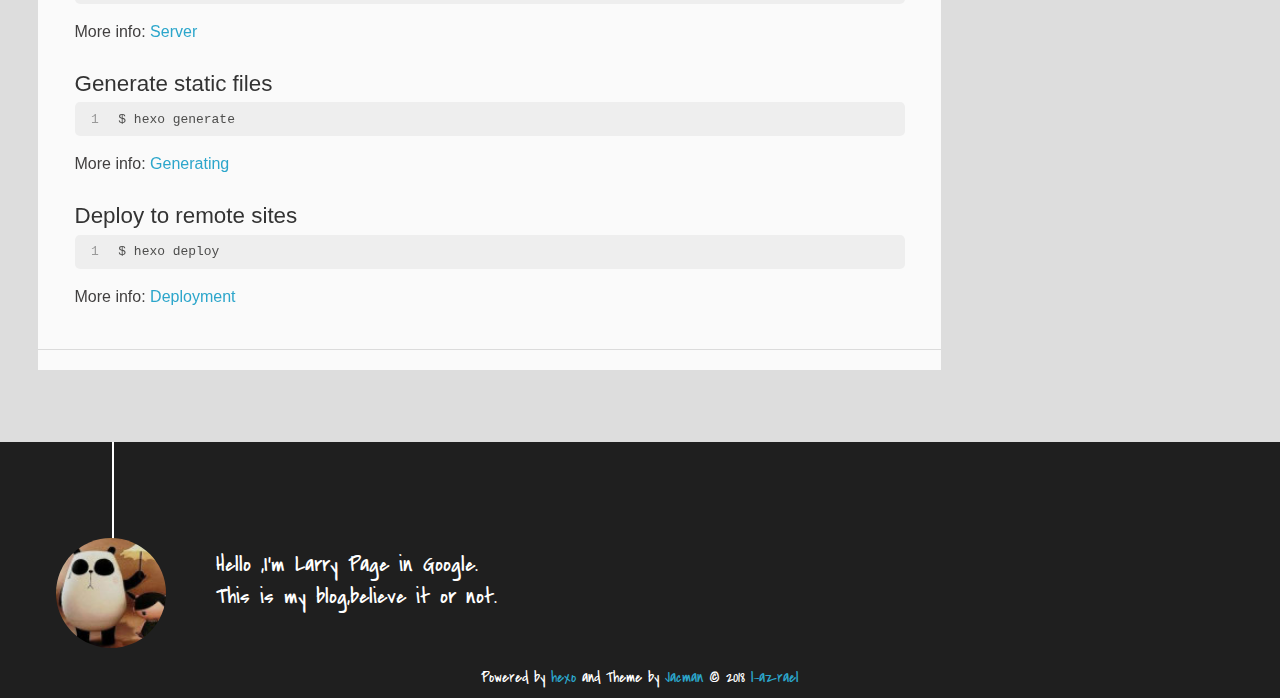
==== commit bf728580: "update" ====
--- a/index.html
+++ b/index.html
@@ -73,6 +73,130 @@
     </header>
     <div id="container">
       <div id="main">
+
+   
+    
+    <article class="post-expand post" itemprop="articleBody"> 
+        <header class="article-info clearfix">
+  <h1 itemprop="name">
+    
+      <a href="/2018/05/26/Tcp-IP相关-三次握手和四次挥手详情/" title="Tcp/IP相关 三次握手和四次挥手详情" itemprop="url">Tcp/IP相关 三次握手和四次挥手详情</a>
+  </h1>
+  <p class="article-author">By
+       
+		<a href="/about" title="l-azrael" target="_blank" itemprop="author">l-azrael</a>
+		
+  <p class="article-time">
+    <time datetime="2018-05-26T02:17:56.589Z" itemprop="datePublished"> Published 2018-05-26</time>
+    
+  </p>
+</header>
+    <div class="article-content">
+        
+        <h3 id="socket-和-http"><a href="#socket-和-http" class="headerlink" title="socket 和 http"></a>socket 和 http</h3><p>socket 在传输层通信 采用tcp或者UDP协议。<br>socket 遵循TCP/UDP协议原则，只要建立连接，client和Server之间可以互相通信  </p>
+<p>http 在应用层通信 采用http或者https等协议<br>http 采用 请求-应答机制，请求时先建立连接，并且只有Client向Server发送请求的时候  server才会向Client 发送数据  </p>
+<h3 id="Tcp和建立连接的过程"><a href="#Tcp和建立连接的过程" class="headerlink" title="Tcp和建立连接的过程"></a>Tcp和建立连接的过程</h3><p>####Tcp 协议的几个标志位：<br>  SYN:请求连接<br>  ACK:确认（Acknowledgement）只有ACK=1时有效，也规定连接建立后所有发送的报文的ACK必须为1<br>  Seq:顺序号码<br>  Ack：确认号码（Acknowledge number）<br>  FIN: 结束</p>
+<p>####<br>第一次握手：建立连接。客户端发送连接请求报文段，将SYN位置为1，Sequence Number为x；然后，客户端进入SYN_SEND状态，等待服务器的确认；<br>第二次握手：服务器收到SYN报文段。服务器收到客户端的SYN报文段，需要对这个SYN报文段进行确认，设置Acknowledgment Number为x+1(Sequence Number+1)；同时，自己自己还要发送SYN请求信息，将SYN位置为1，Sequence Number为y；服务器端将上述所有信息放到一个报文段（即SYN+ACK报文段）中，一并发送给客户端，此时服务器进入SYN_RECV状态；<br>第三次握手：客户端收到服务器的SYN+ACK报文段。然后将Acknowledgment Number设置为y+1，向服务器发送ACK报文段，这个报文段发送完毕以后，客户端和服务器端都进入ESTABLISHED状态，完成TCP三次握手。<br>完成了三次握手，客户端和服务器端就可以开始传送数据。以上就是TCP三次握手的总体介绍</p>
+
+        
+        
+        <p class="article-more-link">
+          
+       </p>
+    </div>
+    <footer class="article-footer clearfix">
+<div class="article-catetags">
+
+
+</div>
+
+
+
+
+<div class="comments-count">
+	
+</div>
+
+</footer>
+
+
+    </article>
+
+
+
+
+
+
+   
+    
+    <article class="post-expand post" itemprop="articleBody"> 
+        <header class="article-info clearfix">
+  <h1 itemprop="name">
+    
+      <a href="/2018/05/24/回顾服务器启动器相关-C-相关，多线程/" title="回顾服务器启动器相关(C#相关，多线程)" itemprop="url">回顾服务器启动器相关(C#相关，多线程)</a>
+  </h1>
+  <p class="article-author">By
+       
+		<a href="/about" title="l-azrael" target="_blank" itemprop="author">l-azrael</a>
+		
+  <p class="article-time">
+    <time datetime="2018-05-24T07:54:20.366Z" itemprop="datePublished"> Published 2018-05-24</time>
+    
+  </p>
+</header>
+    <div class="article-content">
+        
+        <p>大概回忆复习一下吧，这块涉及到多线程和界面相关的知识。一步一步来吧：按照当时的进度来记录一下  </p>
+<p>###大概模块  </p>
+<ol>
+<li><p>读配置部分，ConfigHander的类<br>主要就是根据Toml的配置语法，大概配置的一个文件，按照一定的格式，key = value的形式<br>具体语法可以自行百度，当时在Githup上找了一个C++的解释器，一个C#的解释器，前期就是熟悉Toml语法，然后熟悉解释器的用法，忘了具体链接。这里有一个链接可以看看<a href="https://segmentfault.com/a/1190000000477752" target="_blank" rel="noopener">toml</a>  </p>
+<p>主要使用步骤就是：</p>
+<figure class="highlight plain"><table><tr><td class="gutter"><pre><span class="line">1</span><br><span class="line">2</span><br><span class="line">3</span><br><span class="line">4</span><br><span class="line">5</span><br><span class="line">6</span><br><span class="line">7</span><br><span class="line">8</span><br><span class="line">9</span><br><span class="line">10</span><br><span class="line">11</span><br><span class="line">12</span><br><span class="line">13</span><br><span class="line">14</span><br><span class="line">15</span><br><span class="line">16</span><br><span class="line">17</span><br><span class="line">18</span><br><span class="line">19</span><br><span class="line">20</span><br><span class="line">21</span><br><span class="line">22</span><br><span class="line">23</span><br><span class="line">24</span><br><span class="line">25</span><br><span class="line">26</span><br><span class="line">27</span><br><span class="line">28</span><br><span class="line">29</span><br><span class="line">30</span><br><span class="line">31</span><br><span class="line">32</span><br><span class="line">33</span><br><span class="line">34</span><br><span class="line">35</span><br><span class="line">36</span><br><span class="line">37</span><br><span class="line">38</span><br><span class="line">39</span><br><span class="line">40</span><br><span class="line">41</span><br><span class="line">42</span><br><span class="line">43</span><br><span class="line">44</span><br><span class="line">45</span><br><span class="line">46</span><br><span class="line">47</span><br><span class="line">48</span><br><span class="line">49</span><br><span class="line">50</span><br><span class="line">51</span><br><span class="line">52</span><br><span class="line">53</span><br><span class="line">54</span><br></pre></td><td class="code"><pre><span class="line">  Toml.Document doc = new Toml.Document();</span><br><span class="line">  try</span><br><span class="line">  &#123;</span><br><span class="line">    doc = Toml.Document.Create(filePath);</span><br><span class="line">    if (doc == null)</span><br><span class="line">    &#123;</span><br><span class="line">        return false;</span><br><span class="line">    &#125;</span><br><span class="line">  &#125;</span><br><span class="line">  catch (Exception ex)</span><br><span class="line">  &#123;</span><br><span class="line">    return false;</span><br><span class="line">  &#125;</span><br><span class="line">//这里主要就是 将toml配置文件里面的内容 读到tomlData中</span><br><span class="line">bool isReadSuccess = ReadFile(ref doc, ref tomlData);</span><br><span class="line"></span><br><span class="line">为了方便代码复用，在后期</span><br><span class="line">  1. 我将这个类转化成了单例模式，便于每次使用的时候，不会重新实例化。  </span><br><span class="line">  2. 同时TomlData这个结构，我设置成未知，在下面的赋值过程中，使用C#反射的特性，达到不同结构，不同文档，我都不用修改读配置文件的这个类。</span><br><span class="line"></span><br><span class="line">  大概把怎么写的留下来，以后有机会复习反射的时候  可以用用</span><br><span class="line">  bool ReadFile(ref Toml.Document doc, ref object tomlData)</span><br><span class="line">  &#123;</span><br><span class="line">    Type dataType = tomlData.GetType();</span><br><span class="line">    FieldInfo[] dataInfo = dataType.GetFields();</span><br><span class="line">    object obj = Activator.CreateInstance(dataType);</span><br><span class="line"></span><br><span class="line">    foreach (var item in dataInfo)</span><br><span class="line">    &#123;</span><br><span class="line">        string value = null;</span><br><span class="line">        bool isGetValueSuc = GetValue(item, ref doc, ref value);</span><br><span class="line">        if (!isGetValueSuc)</span><br><span class="line">        &#123;</span><br><span class="line">            return false;</span><br><span class="line">        &#125;</span><br><span class="line"></span><br><span class="line">        Type t = item.FieldType;</span><br><span class="line">        if (t == typeof(string))</span><br><span class="line">        &#123;</span><br><span class="line">            item.SetValue(obj, value);</span><br><span class="line">        &#125;</span><br><span class="line">        else if (t == typeof(int))</span><br><span class="line">        &#123;</span><br><span class="line">            int valueNum = Convert.ToInt32(value);</span><br><span class="line">            item.SetValue(obj, valueNum);</span><br><span class="line">        &#125;</span><br><span class="line">        else</span><br><span class="line">        &#123;</span><br><span class="line">            //</span><br><span class="line">        &#125;</span><br><span class="line">    &#125;</span><br><span class="line"></span><br><span class="line">    tomlData = obj;</span><br><span class="line">  &#125;</span><br></pre></td></tr></table></figure>
+</li>
+<li><p>ProcessInfo 类  主要是从开启进程A并将A输出的log信息拿出来，并Send到Winform的box 中显示出来<br>主要分为以及模块：<br>开启进程<br>提取Error和Out数据<br>进程状态的函数封装<br>关闭进程的实现<br>这部分当时我在做的时候，主要困难就是<br>1.1 开启API的一些参数了解和处理，以及一些异常的处理<br>1.2 关闭进程，提供的接口，只有Kill，但是会导致很多数据没有存储好，这种情况下，我们采用的发消息Ctrl+c的机制，去关闭它。<br>CtrlCEvent == 0  注意这个函数的使用路劲 ,主要是AttachConsole 通过Processid连接到相应的程序，但是不能是控制台程序 这是一些通过Dll调用的函数的调用方法 举个例子：如下所示</p>
+<figure class="highlight plain"><table><tr><td class="gutter"><pre><span class="line">1</span><br><span class="line">2</span><br><span class="line">3</span><br><span class="line">4</span><br><span class="line">5</span><br><span class="line">6</span><br><span class="line">7</span><br><span class="line">8</span><br><span class="line">9</span><br><span class="line">10</span><br><span class="line">11</span><br><span class="line">12</span><br></pre></td><td class="code"><pre><span class="line">// Import function for sending [Ctrl+C] sign to process</span><br><span class="line"> [DllImport(&quot;kernel32.dll&quot;)]</span><br><span class="line"> static extern bool GenerateConsoleCtrlEvent(uint dwCtrlEvent, uint dwProcessGroupId);</span><br><span class="line"></span><br><span class="line"> [DllImport(&quot;kernel32.dll&quot;)]</span><br><span class="line"> static extern bool AttachConsole(int dwProcessId);</span><br><span class="line"></span><br><span class="line"> [DllImport(&quot;kernel32.dll&quot;)]</span><br><span class="line"> static extern bool FreeConsole();</span><br><span class="line"></span><br><span class="line"> [DllImport(&quot;kernel32.dll&quot;)]</span><br><span class="line"> static extern bool SetConsoleCtrlHandler(IntPtr handlerRoutine, bool add);</span><br></pre></td></tr></table></figure>
+<p>这是发送的具体实现，当时基本方法是从OverStack上找的解决方法 ，自己稍微做了一下修改</p>
+<figure class="highlight plain"><table><tr><td class="gutter"><pre><span class="line">1</span><br><span class="line">2</span><br><span class="line">3</span><br><span class="line">4</span><br><span class="line">5</span><br><span class="line">6</span><br><span class="line">7</span><br><span class="line">8</span><br><span class="line">9</span><br><span class="line">10</span><br><span class="line">11</span><br><span class="line">12</span><br><span class="line">13</span><br><span class="line">14</span><br><span class="line">15</span><br><span class="line">16</span><br><span class="line">17</span><br><span class="line">18</span><br><span class="line">19</span><br><span class="line">20</span><br><span class="line">21</span><br><span class="line">22</span><br><span class="line">23</span><br><span class="line">24</span><br><span class="line">25</span><br><span class="line">26</span><br><span class="line">27</span><br><span class="line">28</span><br><span class="line">29</span><br><span class="line">30</span><br></pre></td><td class="code"><pre><span class="line">void SendQuitMessageToProcess()</span><br><span class="line">&#123;</span><br><span class="line">    if (_process == null)</span><br><span class="line">        return;</span><br><span class="line"></span><br><span class="line">    // This does not require the console window to be visible.</span><br><span class="line">    var bRet = AttachConsole(_process.Id);</span><br><span class="line"></span><br><span class="line">    if (!bRet) return;</span><br><span class="line">    &#123;</span><br><span class="line">        // isCtrlCHandled indicated whether CTRL+C signal has been handled.</span><br><span class="line">        _isCtrlCHandled = false;</span><br><span class="line">        CallBack callback = CtrlCEventHandler;</span><br><span class="line"></span><br><span class="line">        // Rigister callBackHandler to CTRLCEVENT</span><br><span class="line">        SetConsoleCtrlHandler(Marshal.GetFunctionPointerForDelegate(callback), true);</span><br><span class="line"></span><br><span class="line">        // Send CTRLCEVENT to SERVER_START and _process&apos;s console</span><br><span class="line">        GenerateConsoleCtrlEvent(CtrlCEvent, 0);</span><br><span class="line"></span><br><span class="line">        while (!_isCtrlCHandled)</span><br><span class="line">        &#123;</span><br><span class="line">            Thread.Sleep(10);</span><br><span class="line">        &#125;</span><br><span class="line"></span><br><span class="line">        FreeConsole();</span><br><span class="line">        // Re-enable Ctrl-C handling or any subsequently started programs will inherit the disabled state.</span><br><span class="line">        SetConsoleCtrlHandler(Marshal.GetFunctionPointerForDelegate(callback), false);</span><br><span class="line">    &#125;</span><br><span class="line">&#125;</span><br></pre></td></tr></table></figure>
+</li>
+</ol>
+<p>1.3 后台数据向前台传送数据的时候，开始用的SendMessage，和 PostMessage等，然后在winform窗口，用消息接收机制去接收它，在进行处理。最后直接采用的C#的委托，deleget来直接异步实现。<br>1.4 大量数据需要实时显示到winform box上面，实时做的很差<br>    当时采取的方式：<br>    （1）用while循环将数据提取出来，用一个临时空间存储，超过Max大小以后，在向Winform传送消息。但是一样会导致数据在读缓冲区太多，实时速度太慢。<br>    （2）采用Process的一个读数据的接口，可以按照size来读取数据，但是会出现有些数据输出比较慢的数据会被分开。<br>    （3）采用异步的方式，将读出来的数据放在一个队列里面，有数据就执行 Enqueue，写的时候不读，读的时候不写，采用lock的方式。基本解决问题。<br><figure class="highlight plain"><table><tr><td class="gutter"><pre><span class="line">1</span><br><span class="line">2</span><br><span class="line">3</span><br><span class="line">4</span><br><span class="line">5</span><br><span class="line">6</span><br><span class="line">7</span><br><span class="line">8</span><br><span class="line">9</span><br><span class="line">10</span><br><span class="line">11</span><br><span class="line">12</span><br><span class="line">13</span><br><span class="line">14</span><br><span class="line">15</span><br><span class="line">16</span><br><span class="line">17</span><br><span class="line">18</span><br><span class="line">19</span><br><span class="line">20</span><br><span class="line">21</span><br><span class="line">22</span><br><span class="line">23</span><br><span class="line">24</span><br><span class="line">25</span><br><span class="line">26</span><br></pre></td><td class="code"><pre><span class="line">_process.OutputDataReceived += OutputDataReceived;</span><br><span class="line">_process.ErrorDataReceived += ErrorDataReceived;</span><br><span class="line"></span><br><span class="line">void OutputDataReceived(object sender, DataReceivedEventArgs e)</span><br><span class="line">&#123;</span><br><span class="line">    if (string.IsNullOrEmpty(e.Data)) return;</span><br><span class="line">    lock (_outQueue)</span><br><span class="line">    &#123;</span><br><span class="line">        _outQueue.Enqueue(e.Data);</span><br><span class="line">    &#125;</span><br><span class="line">&#125;</span><br><span class="line"></span><br><span class="line">public string GetErrOutLine()</span><br><span class="line">&#123;</span><br><span class="line">    if (_errQueue.Count &lt;= 0) return null;</span><br><span class="line">    lock (_errQueue)</span><br><span class="line">    &#123;</span><br><span class="line">        return _errQueue.Dequeue();</span><br><span class="line">    &#125;</span><br><span class="line">&#125;</span><br><span class="line">// 进程开启就可以 开始读取数据做处理了</span><br><span class="line">public void BeginReadMessage()</span><br><span class="line">&#123;</span><br><span class="line">    _process.BeginOutputReadLine();</span><br><span class="line">    _process.BeginErrorReadLine();</span><br><span class="line">&#125;</span><br></pre></td></tr></table></figure></p>
+<ol start="3">
+<li>ProcessLogThread 类<br>这个就是普通的类，主要负责调用ProcessInfo类的方法，开启A进程相关，并调用取出相关数据的接口。主要功能为下面几点：<br>3.1 开启线程  Thread.start(process) .<br>3.2 用死循环处理从进程A处获得的Error和Output的数据<br>3.3 分类outPut数据，例如debug和warnning等<br>3.4 处理读取出来的数据，用buff_size和time两个条件，判断buff是否上传到winform box处，进行显示。<br>3.5 这个线程结束的处理情况  </li>
+<li>StartStopProcessesThread 类<br>这个主要批量控制process的 start 和 stop等操作。<br>4.1 ThreadStart(object obj)  为了降低耦合，不直接调用相关的函数。<br>监控process的状态，如果状态为start则startProces。这里的线程没必要一直监控，可以适当Sleep一下，降低Cpu消耗。<br>process的状态由winform和命令行控制。例如：start，restart，singleStart，stop，singleStop等，状态，分别执行不同<br>4.2 Strt（），Stop，修改状态，各个状态的一个修改状态<br>4.3 细节处理<br>问题：后续发现  <h5 id="的确会有问题，状态会在进程和线程中交互被更改，可能会出现，发送的状态指令没有被执行，或者同时进程A和线程B会同时对同一个状态值进行修改，无关是否是原子操作，如果加锁操作。-但是也可以理解为一个设置，避免太频繁的对process的开关进行操作。所有的都不能完全避免被其他操作的可能。"><a href="#的确会有问题，状态会在进程和线程中交互被更改，可能会出现，发送的状态指令没有被执行，或者同时进程A和线程B会同时对同一个状态值进行修改，无关是否是原子操作，如果加锁操作。-但是也可以理解为一个设置，避免太频繁的对process的开关进行操作。所有的都不能完全避免被其他操作的可能。" class="headerlink" title="的确会有问题，状态会在进程和线程中交互被更改，可能会出现，发送的状态指令没有被执行，或者同时进程A和线程B会同时对同一个状态值进行修改，无关是否是原子操作，如果加锁操作。  但是也可以理解为一个设置，避免太频繁的对process的开关进行操作。所有的都不能完全避免被其他操作的可能。"></a>的确会有问题，状态会在进程和线程中交互被更改，可能会出现，发送的状态指令没有被执行，或者同时进程A和线程B会同时对同一个状态值进行修改，无关是否是原子操作，如果加锁操作。  但是也可以理解为一个设置，避免太频繁的对process的开关进行操作。所有的都不能完全避免被其他操作的可能。</h5></li>
+<li><p>ProcessManger 类<br>这是一个静态类，主要用来做Process数据和Winform的一个交互情况。<br>例如:1.读配置文件部分<br> 2.连接  ProcessData包含了配置文件里面每个进程的一些数据  例如开启的进程对象，开启进程以后log的读取等，进程状态，所有和进程相关的一些数据<br> public static readonly List<processdata> ProcessDataList = new List<processdata>();</processdata></processdata></p>
+<p> public static StartStopProcessesThread StartStopProcessesThread = new StartStopProcessesThread();</p>
+</li>
+<li>winform 主要就是界面和ProcessManger之间的一个交互，以及和log相关的一些操作</li>
+</ol>
+
+        
+        
+        <p class="article-more-link">
+          
+       </p>
+    </div>
+    <footer class="article-footer clearfix">
+<div class="article-catetags">
+
+
+</div>
+
+
+
+
+<div class="comments-count">
+	
+</div>
+
+</footer>
+
+
+    </article>
+
+
+
+
+
 
    
     
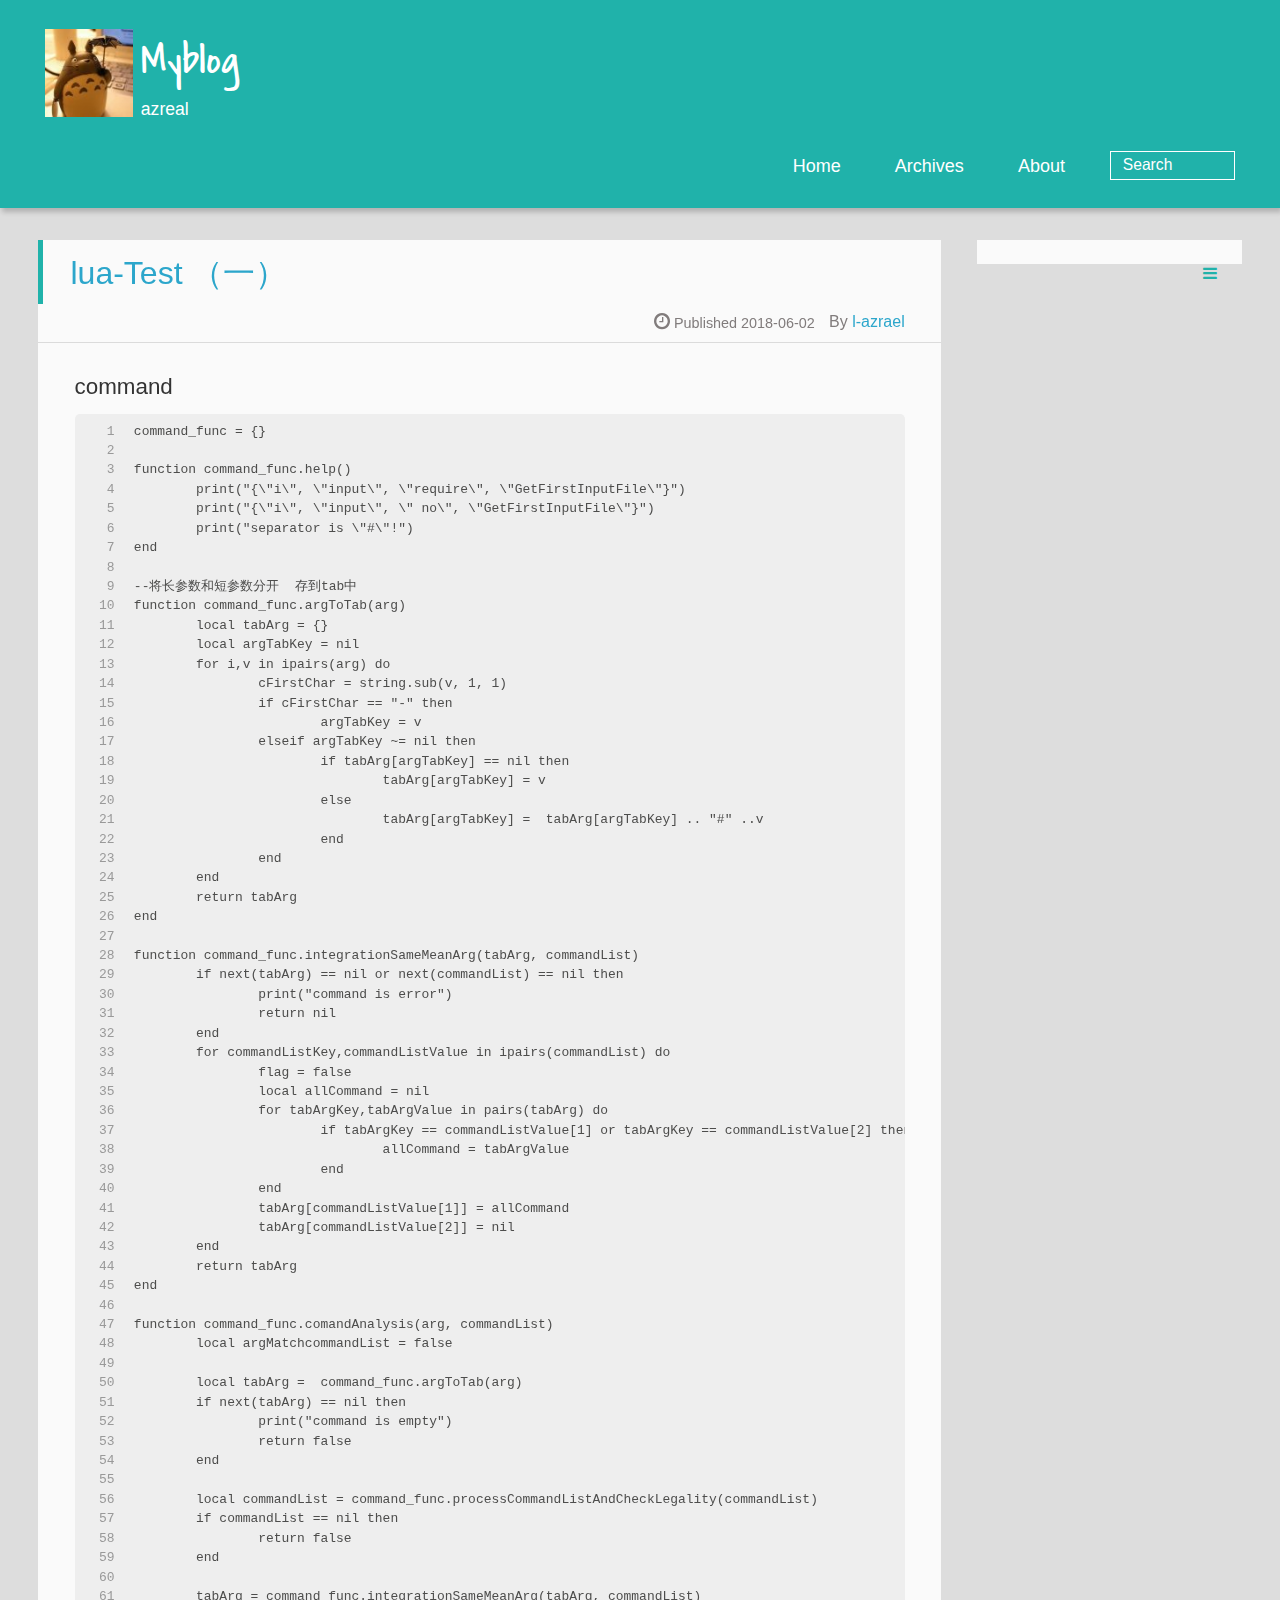
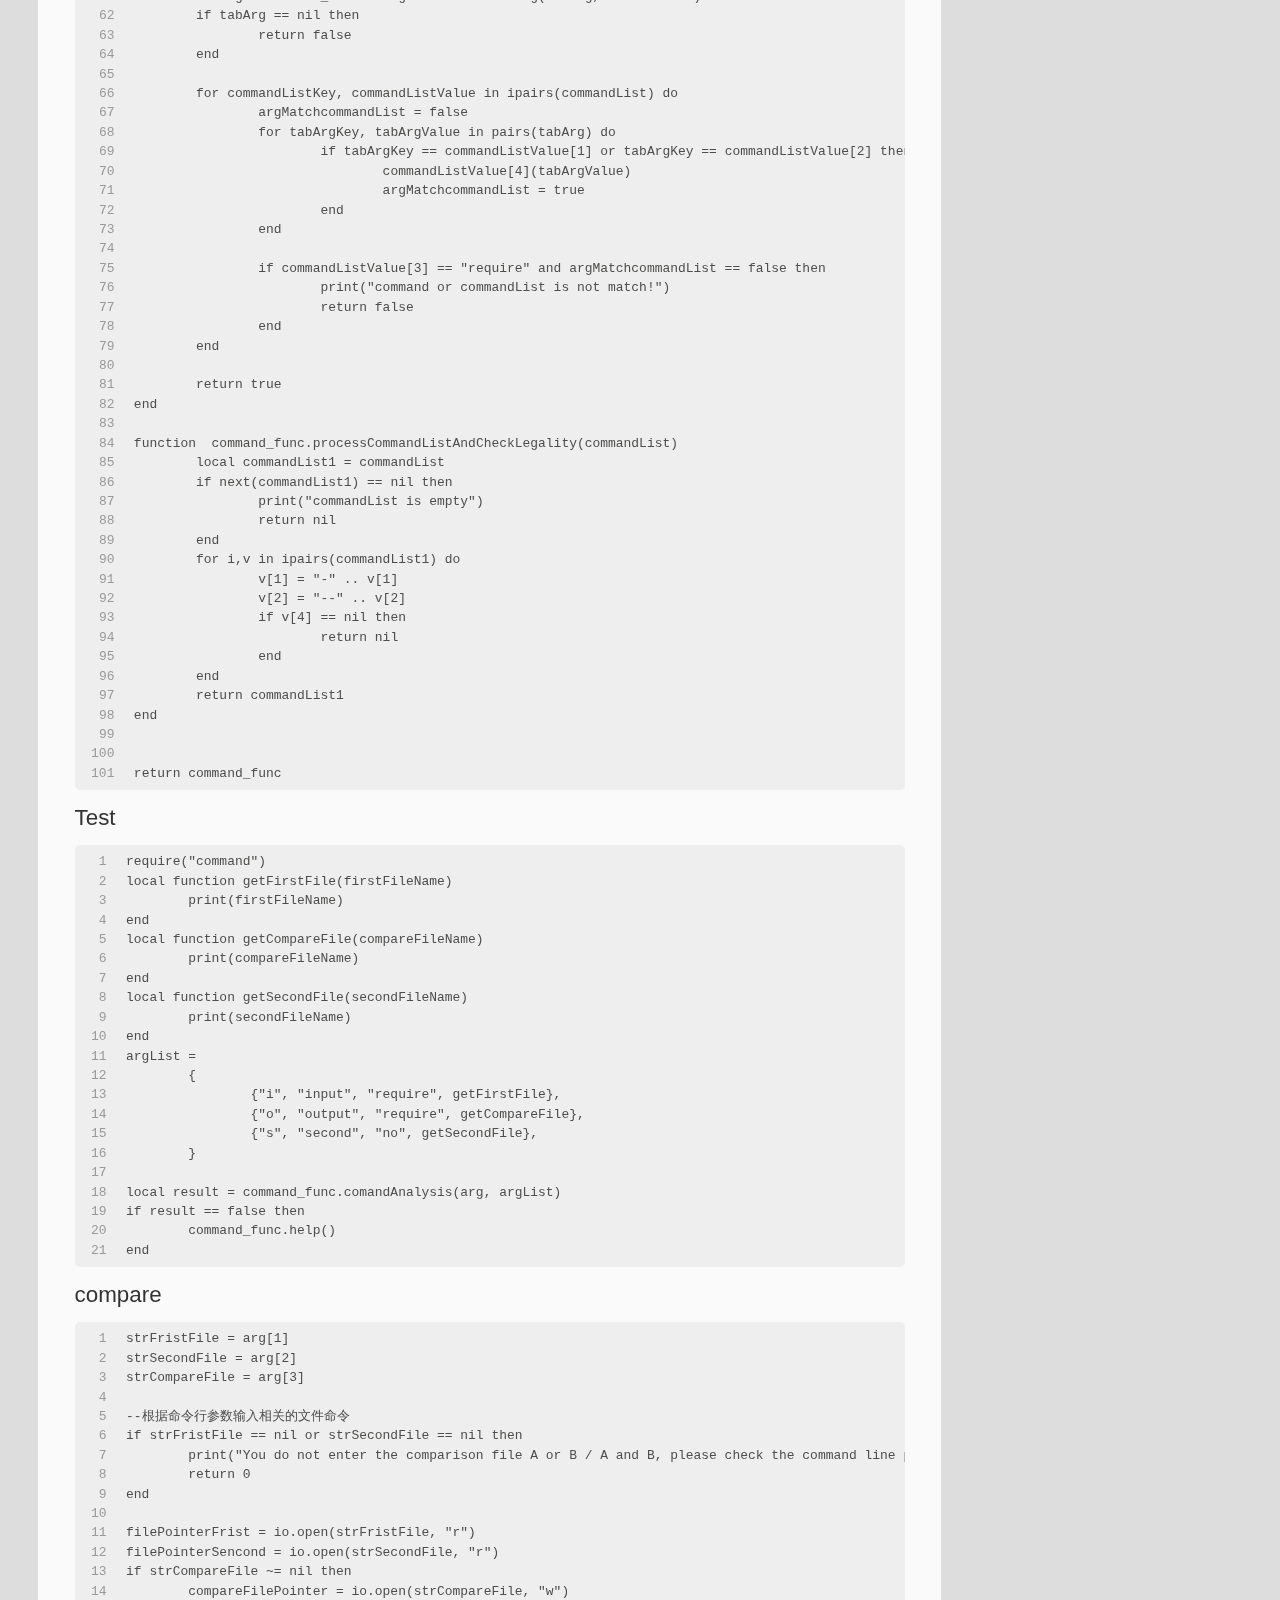
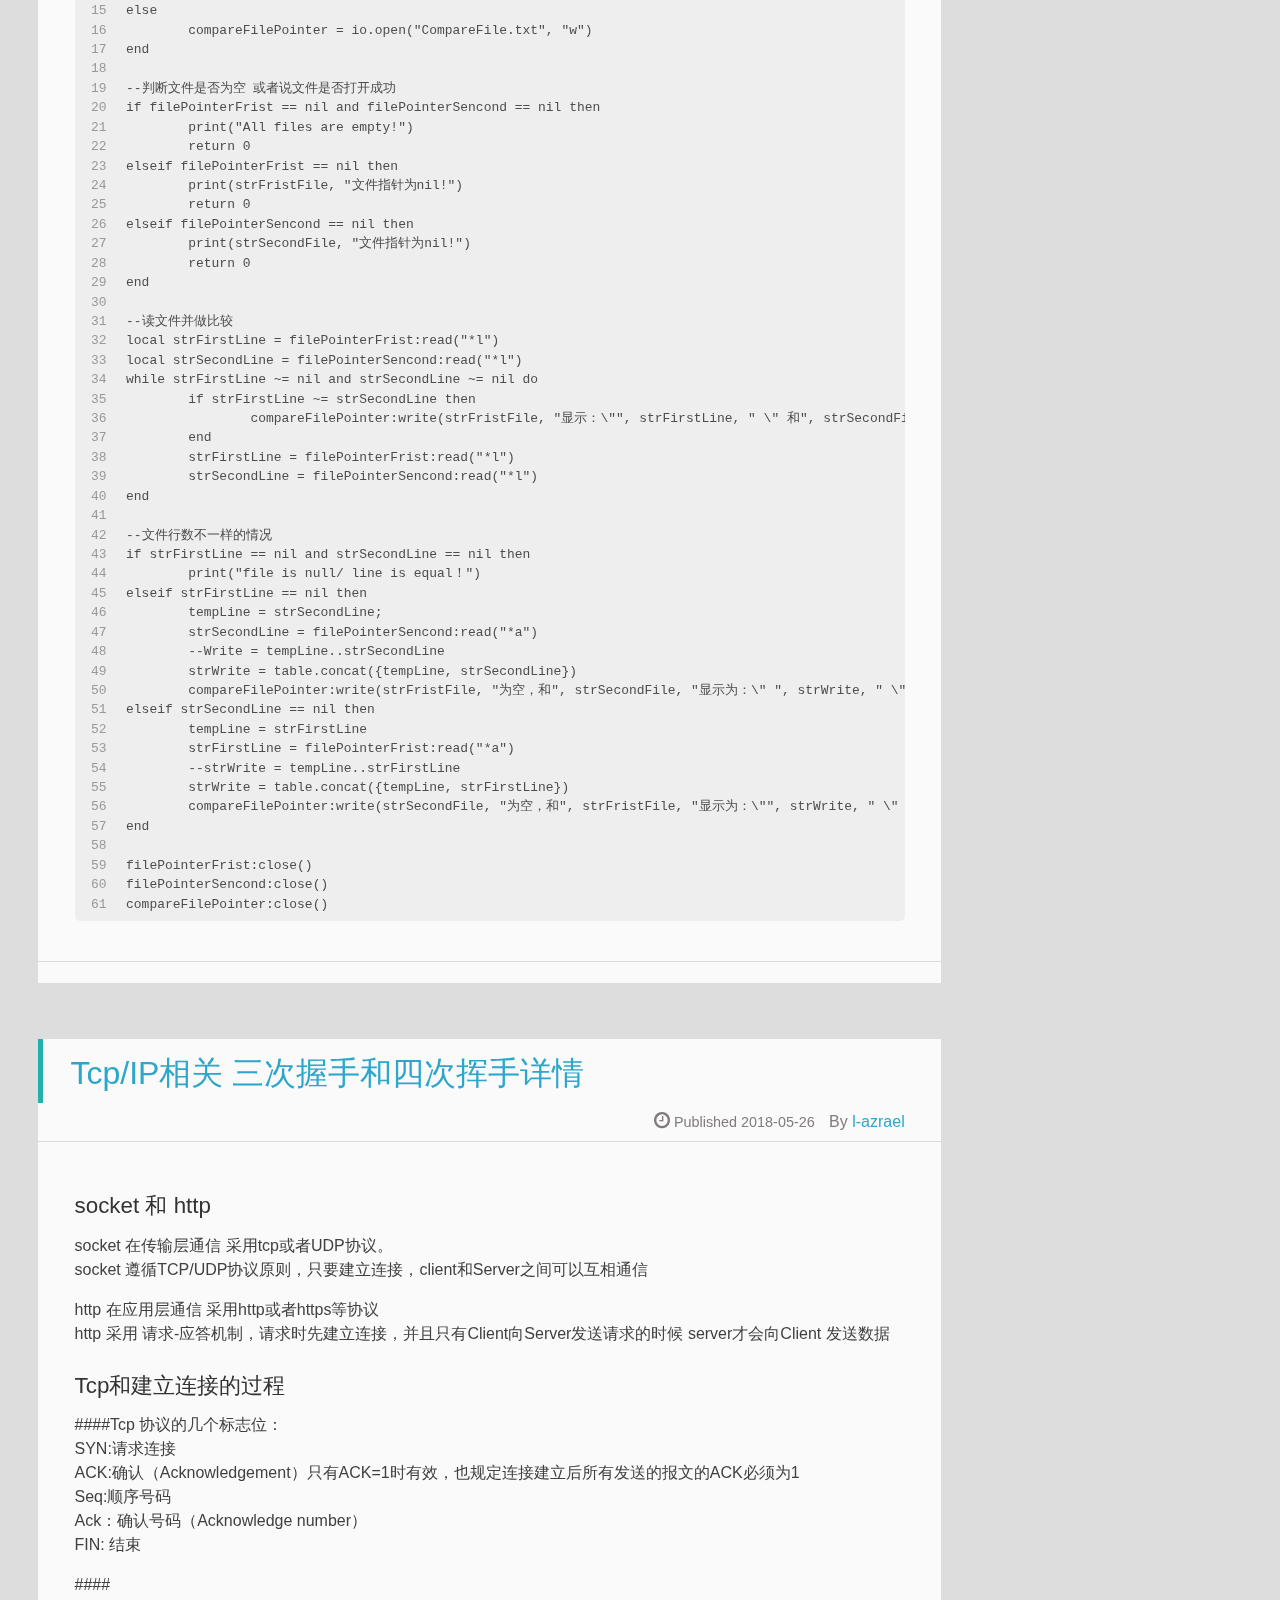
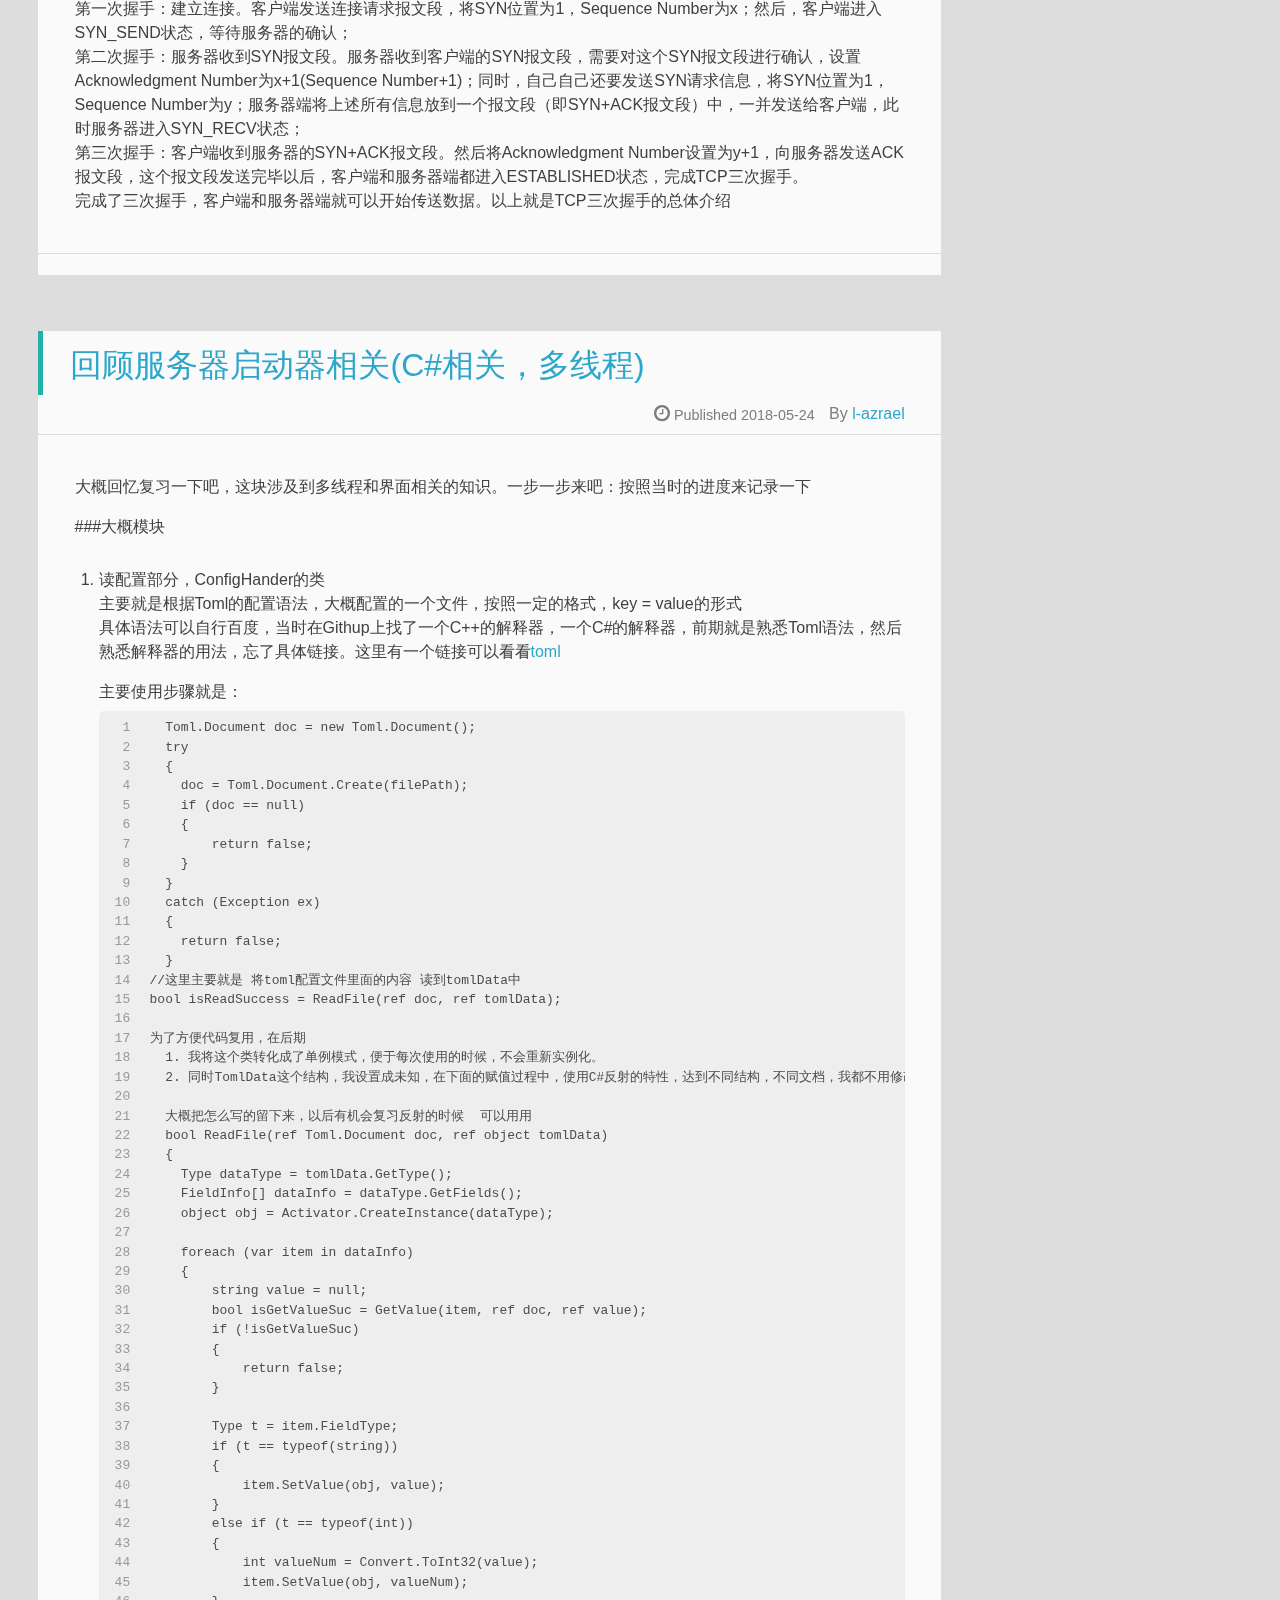
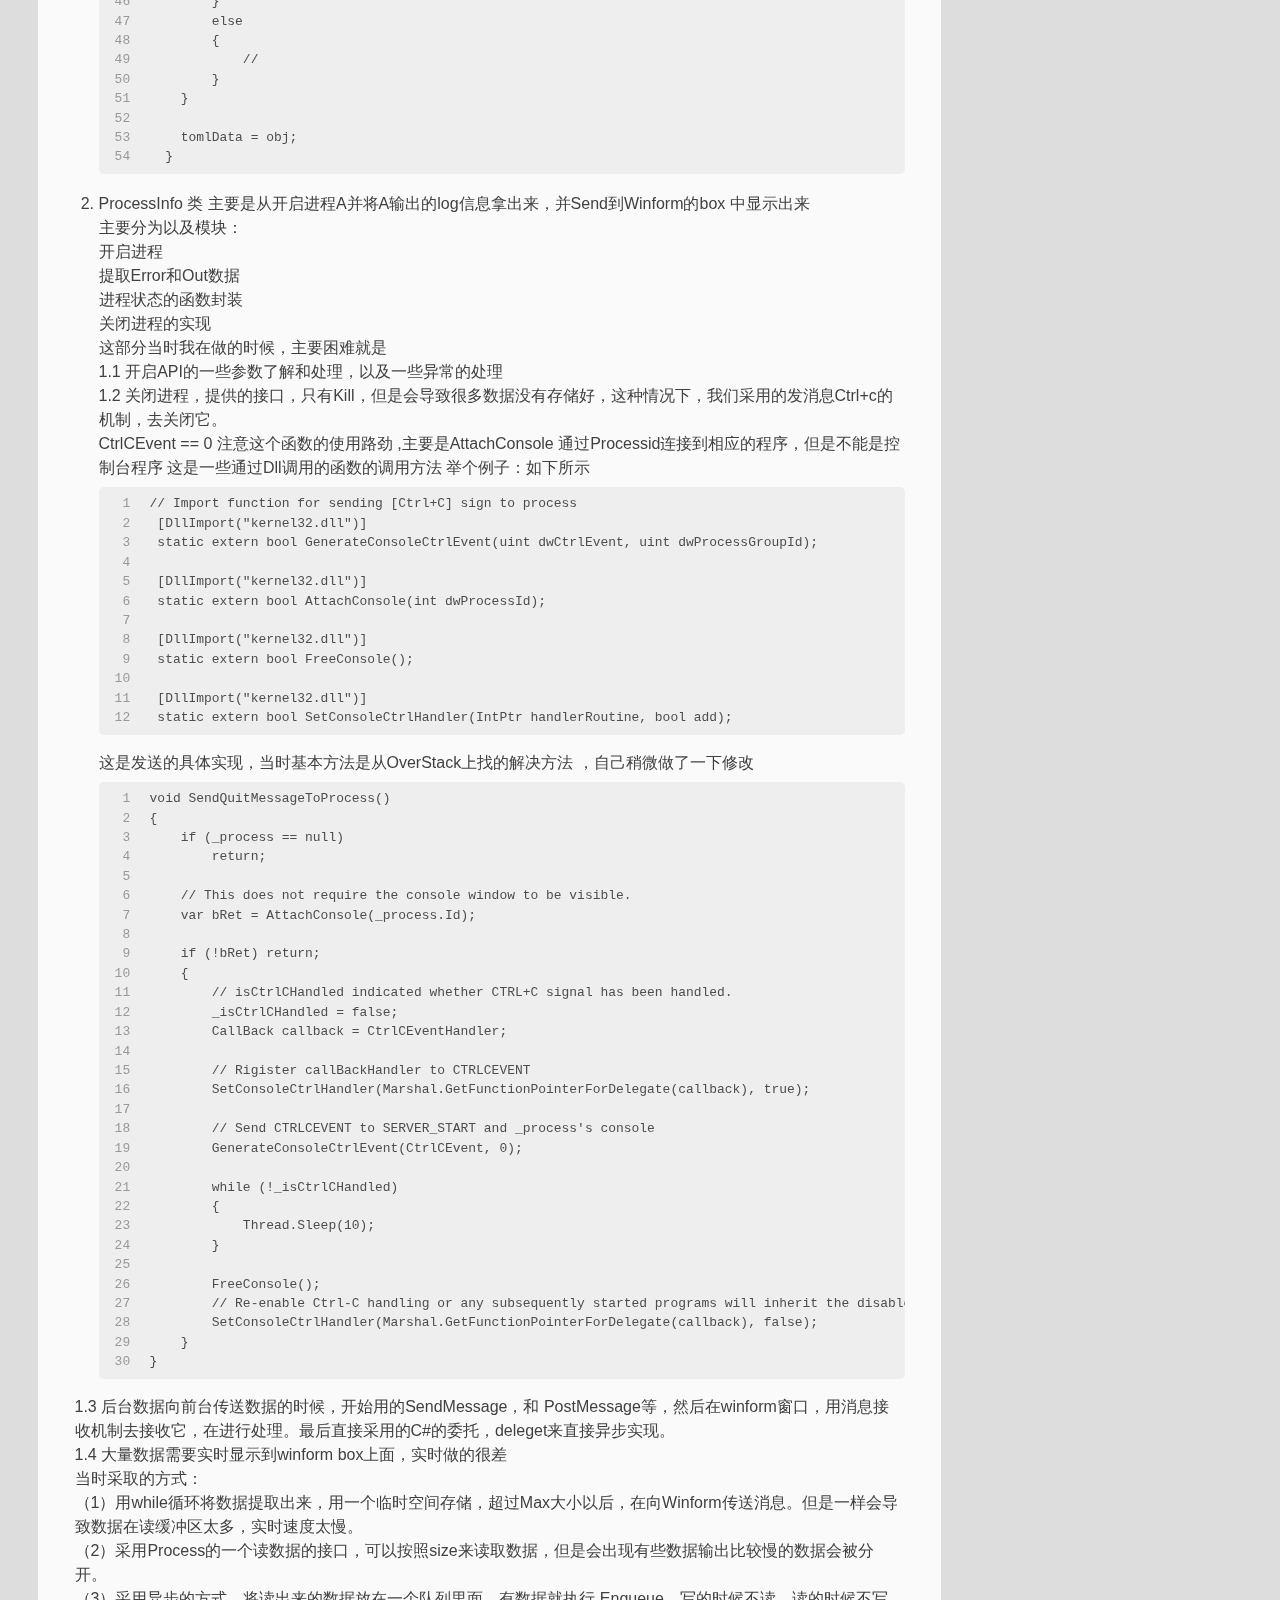
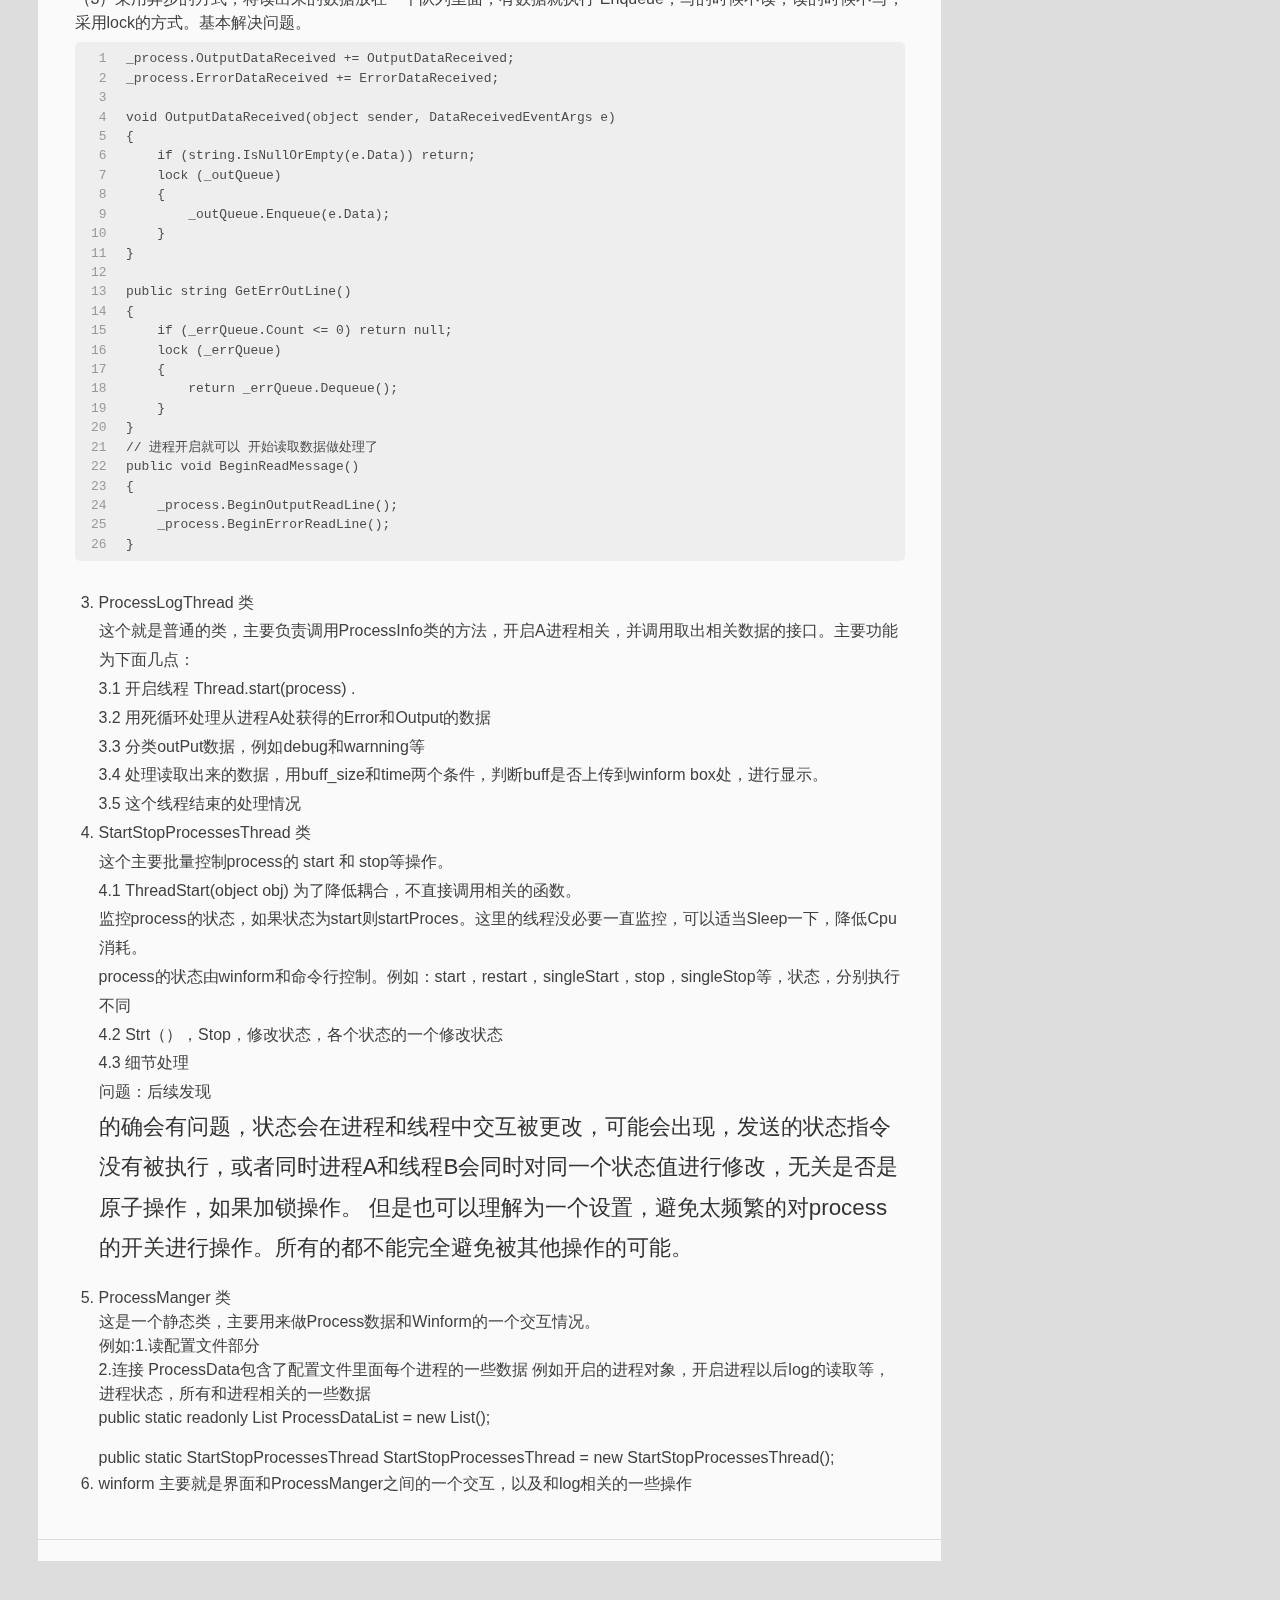
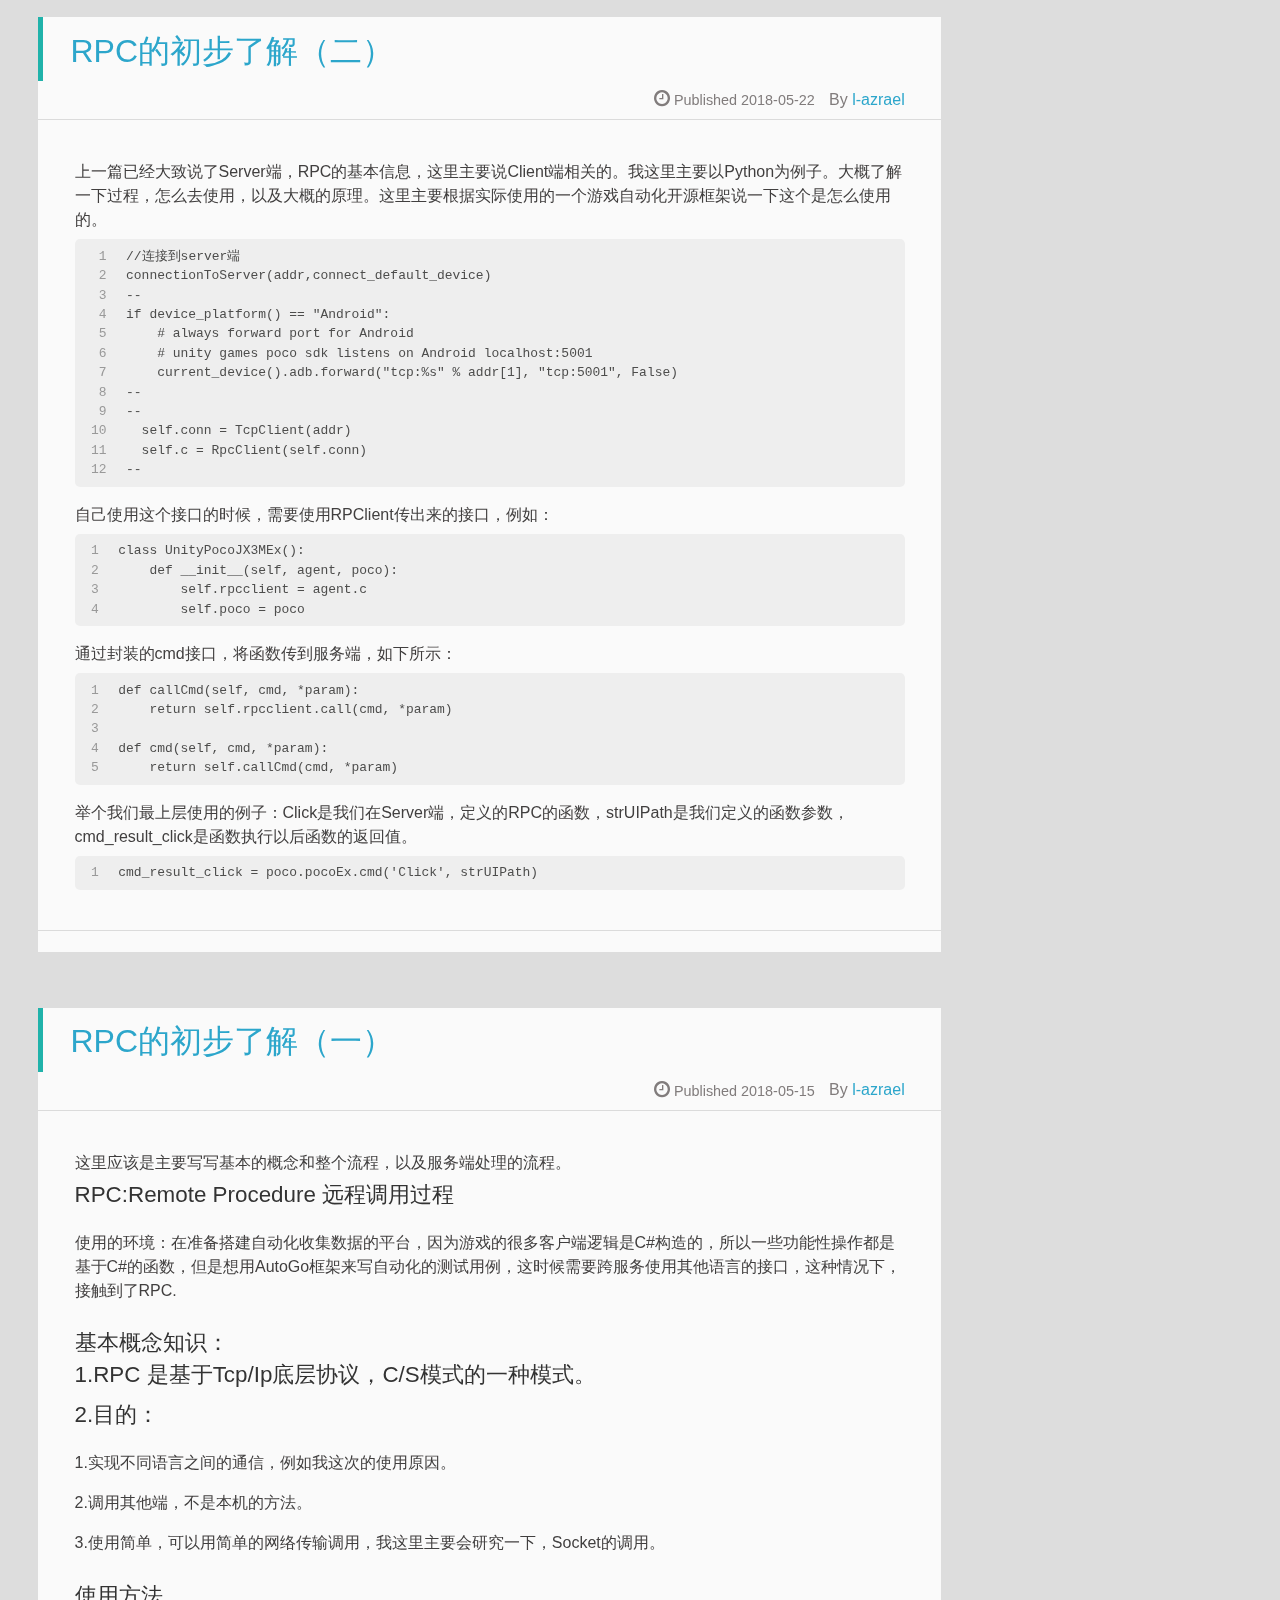
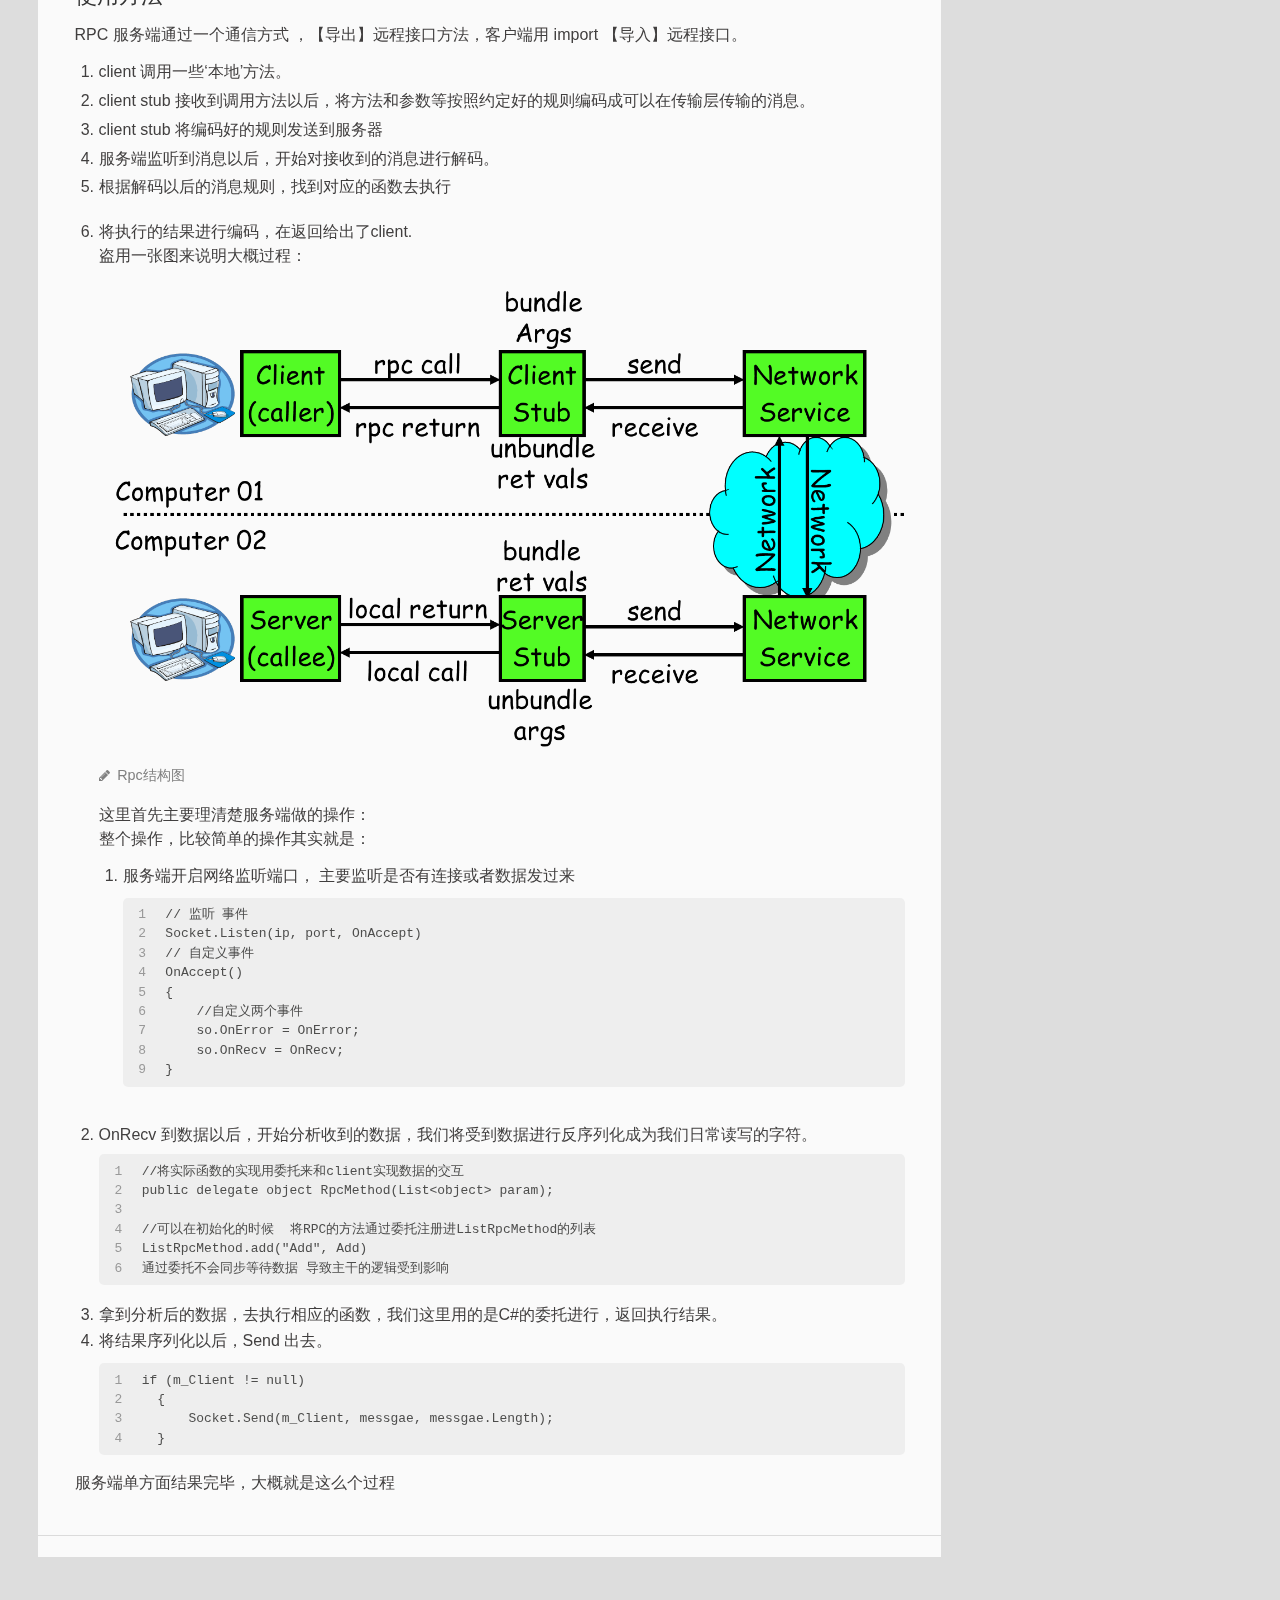
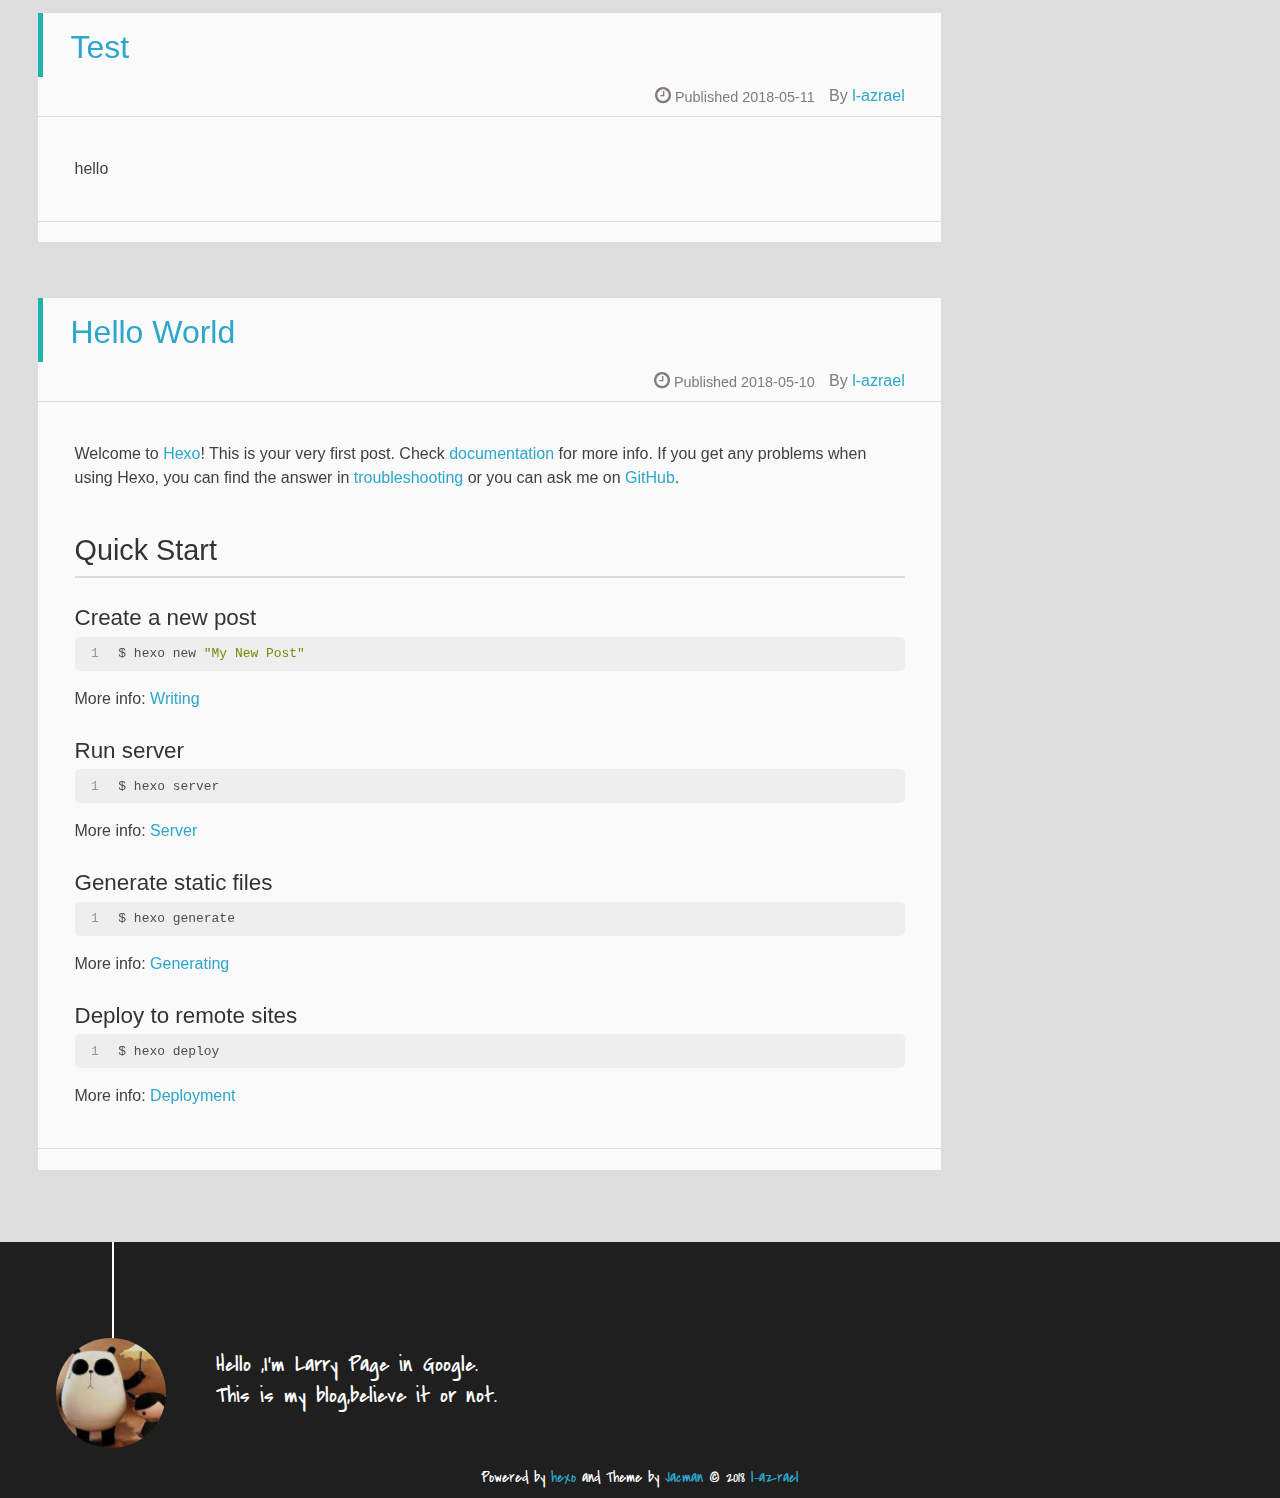
==== commit 47d97fe7: "update" ====
--- a/index.html
+++ b/index.html
@@ -73,6 +73,58 @@
     </header>
     <div id="container">
       <div id="main">
+
+   
+    
+    <article class="post-expand post" itemprop="articleBody"> 
+        <header class="article-info clearfix">
+  <h1 itemprop="name">
+    
+      <a href="/2018/06/02/lua-Test-1/" title="lua-Test （一）" itemprop="url">lua-Test （一）</a>
+  </h1>
+  <p class="article-author">By
+       
+		<a href="/about" title="l-azrael" target="_blank" itemprop="author">l-azrael</a>
+		
+  <p class="article-time">
+    <time datetime="2018-06-02T02:08:22.951Z" itemprop="datePublished"> Published 2018-06-02</time>
+    
+  </p>
+</header>
+    <div class="article-content">
+        
+        <h5 id="command"><a href="#command" class="headerlink" title="command"></a>command</h5><figure class="highlight plain"><table><tr><td class="gutter"><pre><span class="line">1</span><br><span class="line">2</span><br><span class="line">3</span><br><span class="line">4</span><br><span class="line">5</span><br><span class="line">6</span><br><span class="line">7</span><br><span class="line">8</span><br><span class="line">9</span><br><span class="line">10</span><br><span class="line">11</span><br><span class="line">12</span><br><span class="line">13</span><br><span class="line">14</span><br><span class="line">15</span><br><span class="line">16</span><br><span class="line">17</span><br><span class="line">18</span><br><span class="line">19</span><br><span class="line">20</span><br><span class="line">21</span><br><span class="line">22</span><br><span class="line">23</span><br><span class="line">24</span><br><span class="line">25</span><br><span class="line">26</span><br><span class="line">27</span><br><span class="line">28</span><br><span class="line">29</span><br><span class="line">30</span><br><span class="line">31</span><br><span class="line">32</span><br><span class="line">33</span><br><span class="line">34</span><br><span class="line">35</span><br><span class="line">36</span><br><span class="line">37</span><br><span class="line">38</span><br><span class="line">39</span><br><span class="line">40</span><br><span class="line">41</span><br><span class="line">42</span><br><span class="line">43</span><br><span class="line">44</span><br><span class="line">45</span><br><span class="line">46</span><br><span class="line">47</span><br><span class="line">48</span><br><span class="line">49</span><br><span class="line">50</span><br><span class="line">51</span><br><span class="line">52</span><br><span class="line">53</span><br><span class="line">54</span><br><span class="line">55</span><br><span class="line">56</span><br><span class="line">57</span><br><span class="line">58</span><br><span class="line">59</span><br><span class="line">60</span><br><span class="line">61</span><br><span class="line">62</span><br><span class="line">63</span><br><span class="line">64</span><br><span class="line">65</span><br><span class="line">66</span><br><span class="line">67</span><br><span class="line">68</span><br><span class="line">69</span><br><span class="line">70</span><br><span class="line">71</span><br><span class="line">72</span><br><span class="line">73</span><br><span class="line">74</span><br><span class="line">75</span><br><span class="line">76</span><br><span class="line">77</span><br><span class="line">78</span><br><span class="line">79</span><br><span class="line">80</span><br><span class="line">81</span><br><span class="line">82</span><br><span class="line">83</span><br><span class="line">84</span><br><span class="line">85</span><br><span class="line">86</span><br><span class="line">87</span><br><span class="line">88</span><br><span class="line">89</span><br><span class="line">90</span><br><span class="line">91</span><br><span class="line">92</span><br><span class="line">93</span><br><span class="line">94</span><br><span class="line">95</span><br><span class="line">96</span><br><span class="line">97</span><br><span class="line">98</span><br><span class="line">99</span><br><span class="line">100</span><br><span class="line">101</span><br></pre></td><td class="code"><pre><span class="line">command_func = &#123;&#125;</span><br><span class="line"></span><br><span class="line">function command_func.help()</span><br><span class="line">	print(&quot;&#123;\&quot;i\&quot;, \&quot;input\&quot;, \&quot;require\&quot;, \&quot;GetFirstInputFile\&quot;&#125;&quot;)</span><br><span class="line">	print(&quot;&#123;\&quot;i\&quot;, \&quot;input\&quot;, \&quot; no\&quot;, \&quot;GetFirstInputFile\&quot;&#125;&quot;)</span><br><span class="line">	print(&quot;separator is \&quot;#\&quot;!&quot;)</span><br><span class="line">end</span><br><span class="line"></span><br><span class="line">--将长参数和短参数分开  存到tab中</span><br><span class="line">function command_func.argToTab(arg)</span><br><span class="line">	local tabArg = &#123;&#125;</span><br><span class="line">	local argTabKey = nil</span><br><span class="line">	for i,v in ipairs(arg) do</span><br><span class="line">		cFirstChar = string.sub(v, 1, 1)</span><br><span class="line">		if cFirstChar == &quot;-&quot; then</span><br><span class="line">			argTabKey = v</span><br><span class="line">		elseif argTabKey ~= nil then</span><br><span class="line">			if tabArg[argTabKey] == nil then</span><br><span class="line">				tabArg[argTabKey] = v</span><br><span class="line">			else</span><br><span class="line">				tabArg[argTabKey] =  tabArg[argTabKey] .. &quot;#&quot; ..v</span><br><span class="line">			end</span><br><span class="line">		end</span><br><span class="line">	end</span><br><span class="line">	return tabArg</span><br><span class="line">end</span><br><span class="line"></span><br><span class="line">function command_func.integrationSameMeanArg(tabArg, commandList)</span><br><span class="line">	if next(tabArg) == nil or next(commandList) == nil then</span><br><span class="line">		print(&quot;command is error&quot;)</span><br><span class="line">		return nil</span><br><span class="line">	end</span><br><span class="line">	for commandListKey,commandListValue in ipairs(commandList) do</span><br><span class="line">		flag = false</span><br><span class="line">		local allCommand = nil</span><br><span class="line">		for tabArgKey,tabArgValue in pairs(tabArg) do</span><br><span class="line">			if tabArgKey == commandListValue[1] or tabArgKey == commandListValue[2] then			</span><br><span class="line">				allCommand = tabArgValue</span><br><span class="line">			end</span><br><span class="line">		end</span><br><span class="line">		tabArg[commandListValue[1]] = allCommand</span><br><span class="line">		tabArg[commandListValue[2]] = nil</span><br><span class="line">	end</span><br><span class="line">	return tabArg</span><br><span class="line">end</span><br><span class="line"></span><br><span class="line">function command_func.comandAnalysis(arg, commandList)</span><br><span class="line">	local argMatchcommandList = false</span><br><span class="line"></span><br><span class="line">	local tabArg =  command_func.argToTab(arg)</span><br><span class="line">	if next(tabArg) == nil then</span><br><span class="line">		print(&quot;command is empty&quot;)</span><br><span class="line">		return false</span><br><span class="line">	end</span><br><span class="line"></span><br><span class="line">	local commandList = command_func.processCommandListAndCheckLegality(commandList)</span><br><span class="line">	if commandList == nil then</span><br><span class="line">		return false</span><br><span class="line">	end</span><br><span class="line"></span><br><span class="line">	tabArg = command_func.integrationSameMeanArg(tabArg, commandList)</span><br><span class="line">	if tabArg == nil then</span><br><span class="line">		return false</span><br><span class="line">	end</span><br><span class="line"></span><br><span class="line">	for commandListKey, commandListValue in ipairs(commandList) do</span><br><span class="line">		argMatchcommandList = false</span><br><span class="line">		for tabArgKey, tabArgValue in pairs(tabArg) do</span><br><span class="line">			if tabArgKey == commandListValue[1] or tabArgKey == commandListValue[2] then</span><br><span class="line">				commandListValue[4](tabArgValue)</span><br><span class="line">				argMatchcommandList = true</span><br><span class="line">			end</span><br><span class="line">		end</span><br><span class="line"></span><br><span class="line">		if commandListValue[3] == &quot;require&quot; and argMatchcommandList == false then					</span><br><span class="line">			print(&quot;command or commandList is not match!&quot;)</span><br><span class="line">			return false</span><br><span class="line">		end</span><br><span class="line">	end</span><br><span class="line"></span><br><span class="line">	return true</span><br><span class="line">end</span><br><span class="line"></span><br><span class="line">function  command_func.processCommandListAndCheckLegality(commandList)</span><br><span class="line">	local commandList1 = commandList</span><br><span class="line">	if next(commandList1) == nil then</span><br><span class="line">		print(&quot;commandList is empty&quot;)</span><br><span class="line">		return nil</span><br><span class="line">	end</span><br><span class="line">	for i,v in ipairs(commandList1) do</span><br><span class="line">		v[1] = &quot;-&quot; .. v[1]</span><br><span class="line">		v[2] = &quot;--&quot; .. v[2]</span><br><span class="line">		if v[4] == nil then</span><br><span class="line">			return nil</span><br><span class="line">		end</span><br><span class="line">	end</span><br><span class="line">	return commandList1</span><br><span class="line">end</span><br><span class="line"></span><br><span class="line"></span><br><span class="line">return command_func</span><br></pre></td></tr></table></figure>
+<h5 id="Test"><a href="#Test" class="headerlink" title="Test"></a>Test</h5><figure class="highlight plain"><table><tr><td class="gutter"><pre><span class="line">1</span><br><span class="line">2</span><br><span class="line">3</span><br><span class="line">4</span><br><span class="line">5</span><br><span class="line">6</span><br><span class="line">7</span><br><span class="line">8</span><br><span class="line">9</span><br><span class="line">10</span><br><span class="line">11</span><br><span class="line">12</span><br><span class="line">13</span><br><span class="line">14</span><br><span class="line">15</span><br><span class="line">16</span><br><span class="line">17</span><br><span class="line">18</span><br><span class="line">19</span><br><span class="line">20</span><br><span class="line">21</span><br></pre></td><td class="code"><pre><span class="line">require(&quot;command&quot;)</span><br><span class="line">local function getFirstFile(firstFileName)</span><br><span class="line">	print(firstFileName)</span><br><span class="line">end</span><br><span class="line">local function getCompareFile(compareFileName)</span><br><span class="line">	print(compareFileName)</span><br><span class="line">end</span><br><span class="line">local function getSecondFile(secondFileName)</span><br><span class="line">	print(secondFileName)</span><br><span class="line">end</span><br><span class="line">argList =</span><br><span class="line">	&#123;</span><br><span class="line">		&#123;&quot;i&quot;, &quot;input&quot;, &quot;require&quot;, getFirstFile&#125;,</span><br><span class="line">		&#123;&quot;o&quot;, &quot;output&quot;, &quot;require&quot;, getCompareFile&#125;,</span><br><span class="line">		&#123;&quot;s&quot;, &quot;second&quot;, &quot;no&quot;, getSecondFile&#125;,</span><br><span class="line">	&#125;</span><br><span class="line"></span><br><span class="line">local result = command_func.comandAnalysis(arg, argList)</span><br><span class="line">if result == false then</span><br><span class="line">	command_func.help()</span><br><span class="line">end</span><br></pre></td></tr></table></figure>
+<h5 id="compare"><a href="#compare" class="headerlink" title="compare"></a>compare</h5><figure class="highlight plain"><table><tr><td class="gutter"><pre><span class="line">1</span><br><span class="line">2</span><br><span class="line">3</span><br><span class="line">4</span><br><span class="line">5</span><br><span class="line">6</span><br><span class="line">7</span><br><span class="line">8</span><br><span class="line">9</span><br><span class="line">10</span><br><span class="line">11</span><br><span class="line">12</span><br><span class="line">13</span><br><span class="line">14</span><br><span class="line">15</span><br><span class="line">16</span><br><span class="line">17</span><br><span class="line">18</span><br><span class="line">19</span><br><span class="line">20</span><br><span class="line">21</span><br><span class="line">22</span><br><span class="line">23</span><br><span class="line">24</span><br><span class="line">25</span><br><span class="line">26</span><br><span class="line">27</span><br><span class="line">28</span><br><span class="line">29</span><br><span class="line">30</span><br><span class="line">31</span><br><span class="line">32</span><br><span class="line">33</span><br><span class="line">34</span><br><span class="line">35</span><br><span class="line">36</span><br><span class="line">37</span><br><span class="line">38</span><br><span class="line">39</span><br><span class="line">40</span><br><span class="line">41</span><br><span class="line">42</span><br><span class="line">43</span><br><span class="line">44</span><br><span class="line">45</span><br><span class="line">46</span><br><span class="line">47</span><br><span class="line">48</span><br><span class="line">49</span><br><span class="line">50</span><br><span class="line">51</span><br><span class="line">52</span><br><span class="line">53</span><br><span class="line">54</span><br><span class="line">55</span><br><span class="line">56</span><br><span class="line">57</span><br><span class="line">58</span><br><span class="line">59</span><br><span class="line">60</span><br><span class="line">61</span><br></pre></td><td class="code"><pre><span class="line">strFristFile = arg[1]</span><br><span class="line">strSecondFile = arg[2]</span><br><span class="line">strCompareFile = arg[3]</span><br><span class="line"></span><br><span class="line">--根据命令行参数输入相关的文件命令</span><br><span class="line">if strFristFile == nil or strSecondFile == nil then</span><br><span class="line">	print(&quot;You do not enter the comparison file A or B / A and B, please check the command line parameters!&quot;)</span><br><span class="line">	return 0</span><br><span class="line">end</span><br><span class="line"></span><br><span class="line">filePointerFrist = io.open(strFristFile, &quot;r&quot;)</span><br><span class="line">filePointerSencond = io.open(strSecondFile, &quot;r&quot;)</span><br><span class="line">if strCompareFile ~= nil then</span><br><span class="line">	compareFilePointer = io.open(strCompareFile, &quot;w&quot;)</span><br><span class="line">else</span><br><span class="line">	compareFilePointer = io.open(&quot;CompareFile.txt&quot;, &quot;w&quot;)</span><br><span class="line">end</span><br><span class="line"></span><br><span class="line">--判断文件是否为空 或者说文件是否打开成功</span><br><span class="line">if filePointerFrist == nil and filePointerSencond == nil then</span><br><span class="line">	print(&quot;All files are empty!&quot;)</span><br><span class="line">	return 0</span><br><span class="line">elseif filePointerFrist == nil then</span><br><span class="line">	print(strFristFile, &quot;文件指针为nil!&quot;)</span><br><span class="line">	return 0</span><br><span class="line">elseif filePointerSencond == nil then</span><br><span class="line">	print(strSecondFile, &quot;文件指针为nil!&quot;)</span><br><span class="line">	return 0</span><br><span class="line">end</span><br><span class="line"></span><br><span class="line">--读文件并做比较</span><br><span class="line">local strFirstLine = filePointerFrist:read(&quot;*l&quot;)</span><br><span class="line">local strSecondLine = filePointerSencond:read(&quot;*l&quot;)</span><br><span class="line">while strFirstLine ~= nil and strSecondLine ~= nil do</span><br><span class="line">	if strFirstLine ~= strSecondLine then</span><br><span class="line">		compareFilePointer:write(strFristFile, &quot;显示：\&quot;&quot;, strFirstLine, &quot; \&quot; 和&quot;, strSecondFile, &quot;显示为：\&quot; &quot;, strSecondLine, &quot; \&quot; 不同\n&quot;)</span><br><span class="line">	end</span><br><span class="line">	strFirstLine = filePointerFrist:read(&quot;*l&quot;)</span><br><span class="line">	strSecondLine = filePointerSencond:read(&quot;*l&quot;)</span><br><span class="line">end</span><br><span class="line"></span><br><span class="line">--文件行数不一样的情况</span><br><span class="line">if strFirstLine == nil and strSecondLine == nil then</span><br><span class="line">	print(&quot;file is null/ line is equal！&quot;)</span><br><span class="line">elseif strFirstLine == nil then</span><br><span class="line">	tempLine = strSecondLine;</span><br><span class="line">	strSecondLine = filePointerSencond:read(&quot;*a&quot;)</span><br><span class="line">	--Write = tempLine..strSecondLine</span><br><span class="line">	strWrite = table.concat(&#123;tempLine, strSecondLine&#125;)</span><br><span class="line">	compareFilePointer:write(strFristFile, &quot;为空，和&quot;, strSecondFile, &quot;显示为：\&quot; &quot;, strWrite, &quot; \&quot; 不同\n&quot;)</span><br><span class="line">elseif strSecondLine == nil then</span><br><span class="line">	tempLine = strFirstLine</span><br><span class="line">	strFirstLine = filePointerFrist:read(&quot;*a&quot;)</span><br><span class="line">	--strWrite = tempLine..strFirstLine</span><br><span class="line">	strWrite = table.concat(&#123;tempLine, strFirstLine&#125;)</span><br><span class="line">	compareFilePointer:write(strSecondFile, &quot;为空，和&quot;, strFristFile, &quot;显示为：\&quot;&quot;, strWrite, &quot; \&quot; 不同\n&quot;)</span><br><span class="line">end</span><br><span class="line"></span><br><span class="line">filePointerFrist:close()</span><br><span class="line">filePointerSencond:close()</span><br><span class="line">compareFilePointer:close()</span><br></pre></td></tr></table></figure>
+
+        
+        
+        <p class="article-more-link">
+          
+       </p>
+    </div>
+    <footer class="article-footer clearfix">
+<div class="article-catetags">
+
+
+</div>
+
+
+
+
+<div class="comments-count">
+	
+</div>
+
+</footer>
+
+
+    </article>
+
+
+
+
+
 
    
     
